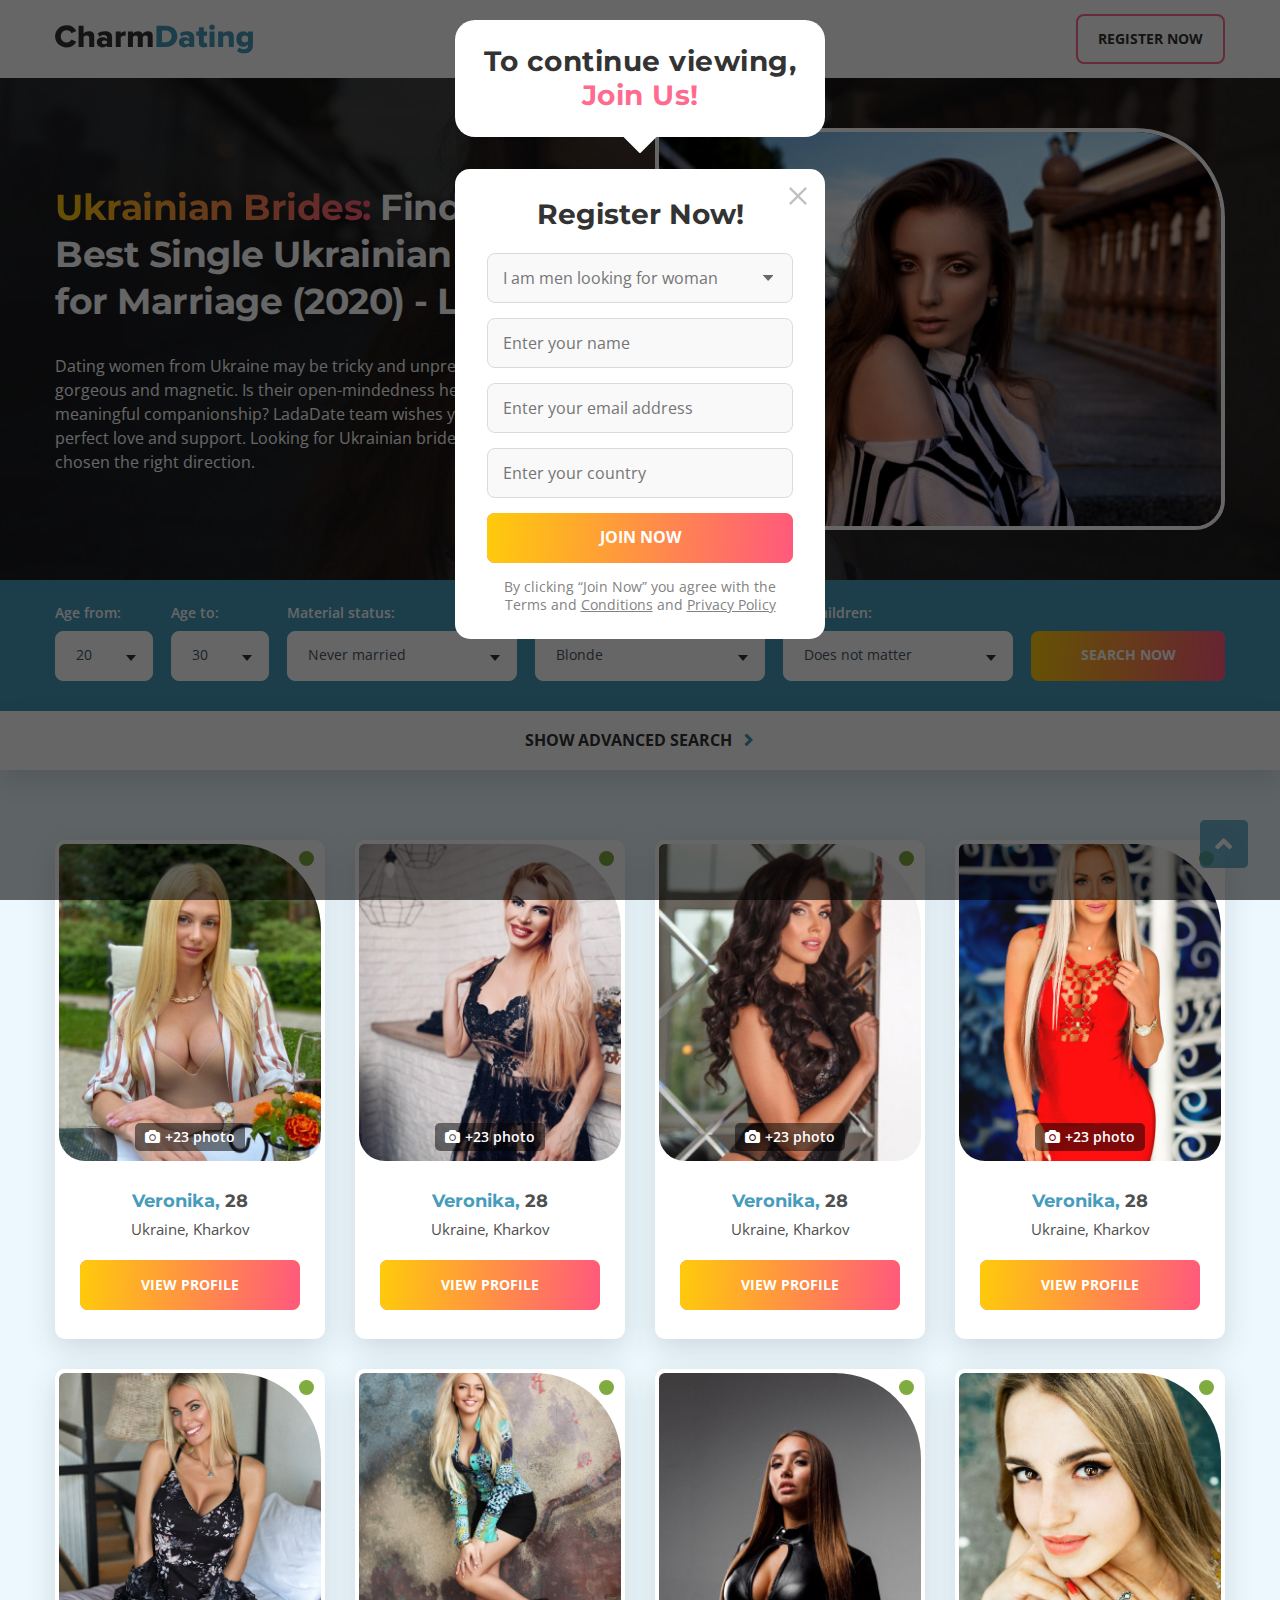
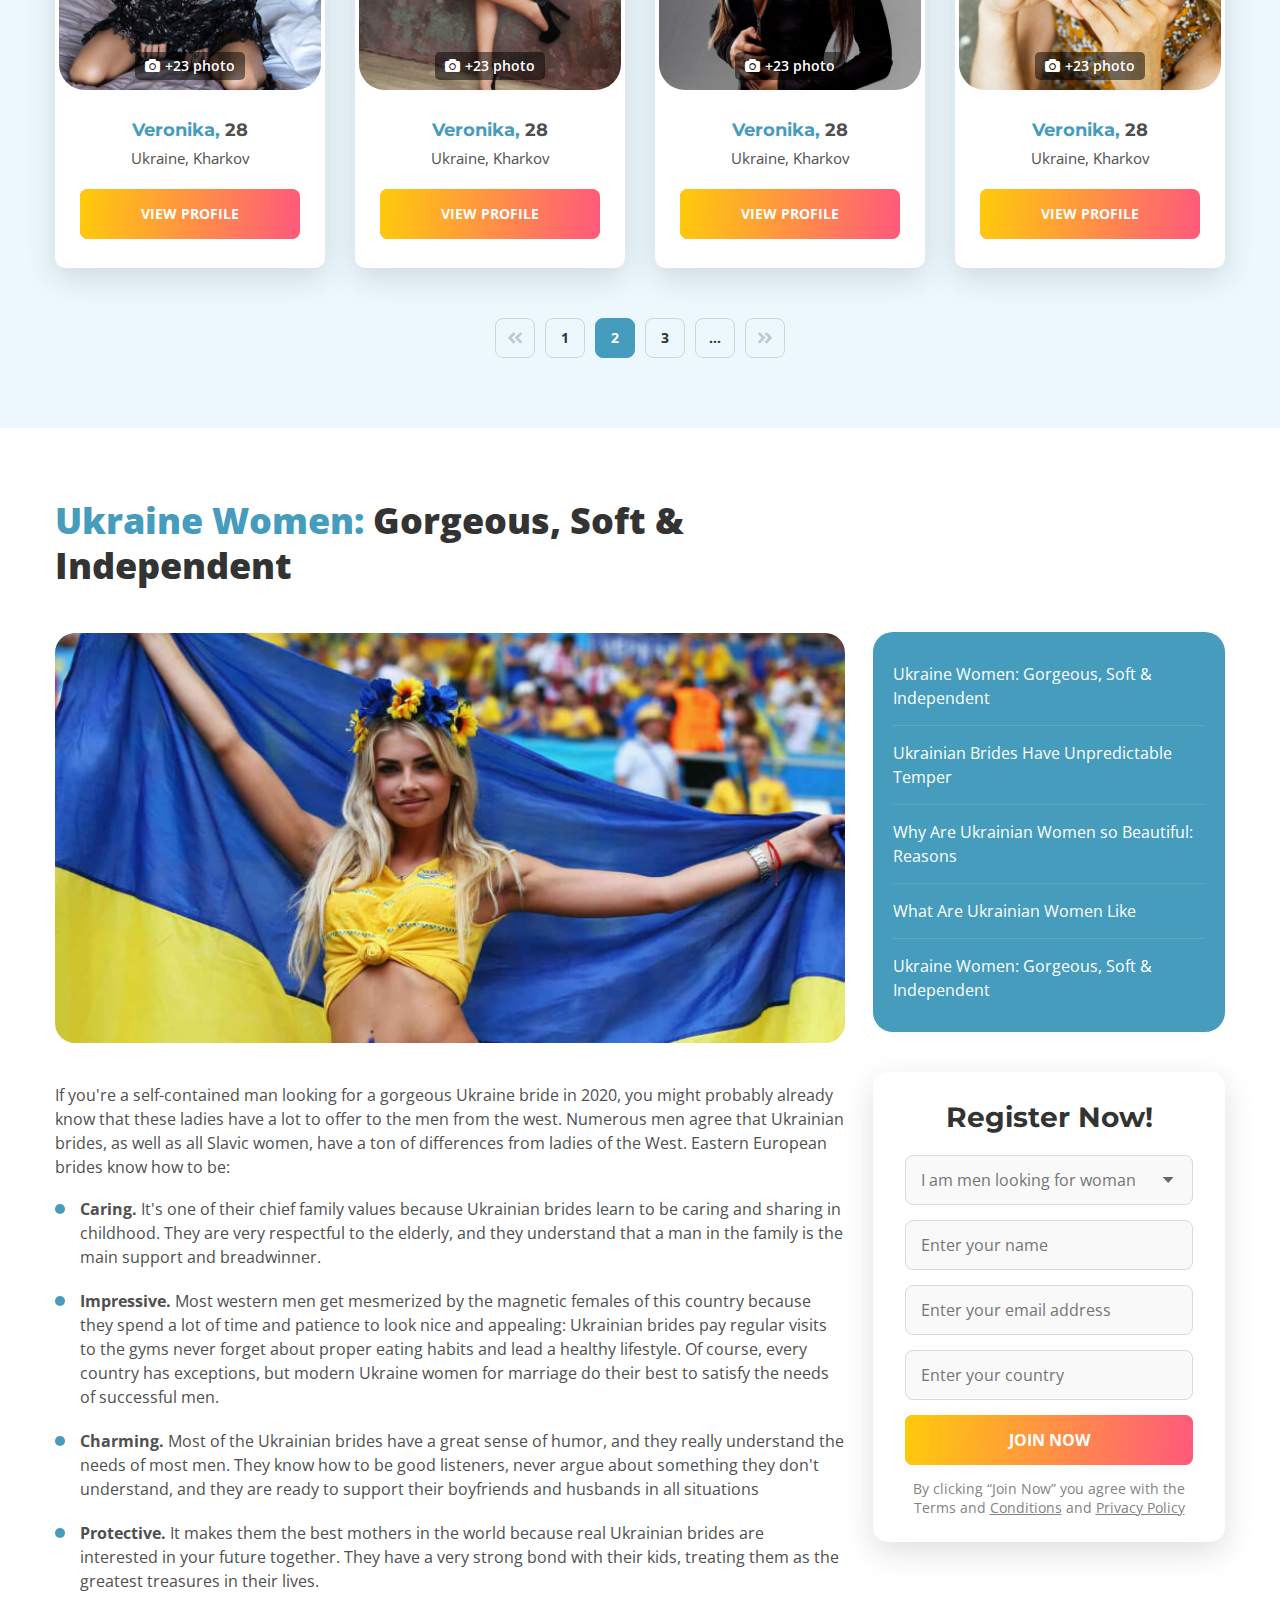
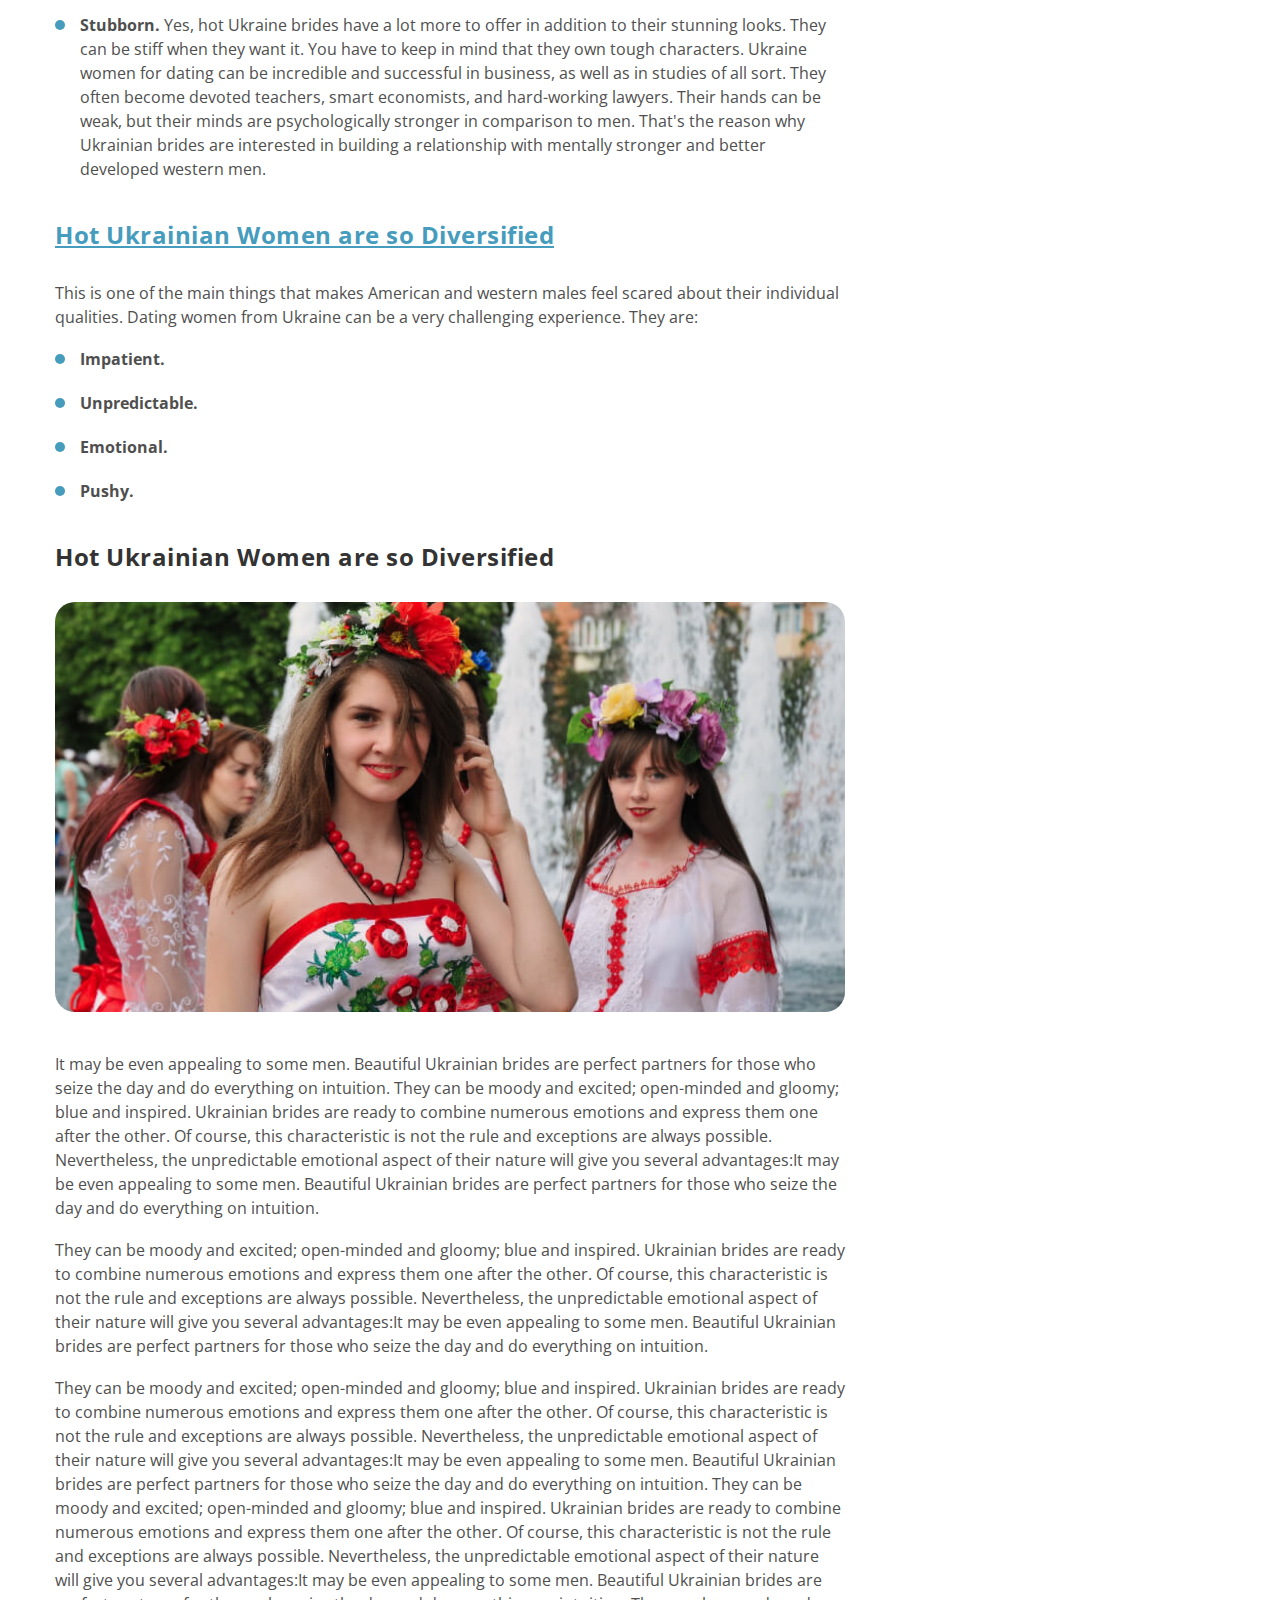
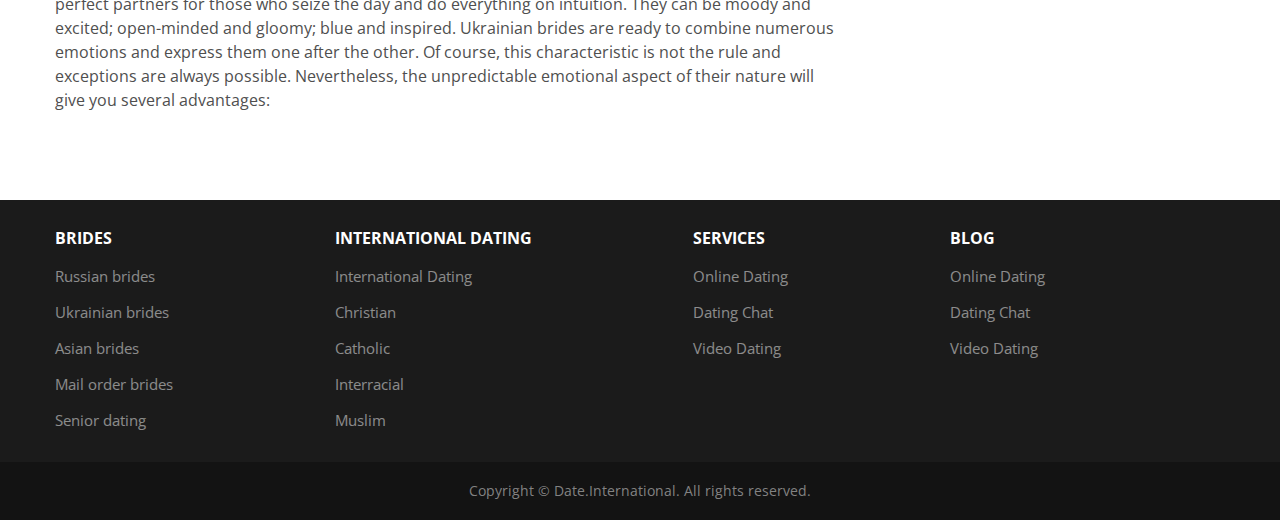
==== content_info-message.html @ e499ac74 "upload" ====
<!DOCTYPE html>
<html>

<head>
	<meta http-equiv="content-type" content="text/html; charset=utf-8">
	<meta name="viewport" content="width=device-width, initial-scale=1.0">
	<title>Home page</title>
	<link href="https://fonts.googleapis.com/css2?family=Montserrat:wght@700&amp;family=Open+Sans:wght@400;600;700;800&amp;display=swap"
		rel="stylesheet">
	<link href="css/jquery-ui.min.css" type="text/css" rel="stylesheet">
	<link href="css/slick.css" type="text/css" rel="stylesheet">
	<link href="css/slick-theme.css" type="text/css" rel="stylesheet">
	<link href="css/jquery.fancybox.min.css" type="text/css" rel="stylesheet">
	<link href="css/style.min.css" type="text/css" rel="stylesheet">
</head>

<body>

	<div id="site" class="content-page">
		<span class="scrollup"></span>


		<header class="header">
			<div class="fixed">
				<div class="top-line">
					<a class="logo" href="./"><img src="images/logo.svg" height="39" width="198" alt="CharmDating" /></a>
					<a class="btn-reg btn-sign js-open-reg"><span>Register Now</span></a>
				</div>
			</div>
		</header>

		<section class="section-about">
			<div class="fixed">
				<div class="about-flex">
					<div class="about-cont">
						<h3><span class="gradient">Ukrainian Brides:</span> Find the Best Single Ukrainian Women for Marriage (2020) - LadaDate</h3>
						<p>Dating women from Ukraine may be tricky and unpredictable. They are gorgeous and magnetic. Is their open-mindedness helpful
							in building a meaningful companionship? LadaDate team wishes you luck in finding your perfect love and support. Looking for
							Ukrainian brides? You've already chosen the right direction.</p>
					</div>
					<div class="about-pic"><img src="images/img/about-pic.jpg" height="400" width="570" alt="" /></div>
				</div>
			</div>
		</section>

		<div class="filter-2">
			<div class="fixed">
				<form class="filter-body">
					<div class="filter-cell filter-age">
						<label class="fc-label">Age from:</label>
						<div class="fc-select">
							<select class="select">
								<option>20</option>
								<option>30</option>
								<option>40</option>
							</select>
						</div>
					</div>
					<div class="filter-cell filter-age">
						<label class="fc-label">Age to:</label>
						<div class="fc-select">
							<select class="select">
								<option>30</option>
								<option>40</option>
								<option>50</option>
							</select>
						</div>
					</div>
					<div class="filter-cell">
						<label class="fc-label">Material status:</label>
						<div class="fc-select">
							<select class="select">
								<option>Never married</option>
								<option>2</option>
								<option>3</option>
							</select>
						</div>
					</div>
					<div class="filter-cell">
						<label class="fc-label">Hair:</label>
						<div class="fc-select">
							<select class="select">
								<option>Blonde</option>
								<option>2</option>
								<option>3</option>
							</select>
						</div>
					</div>
					<div class="filter-cell">
						<label class="fc-label">Her children:</label>
						<div class="fc-select">
							<select class="select">
								<option>Does not matter</option>
								<option>2</option>
								<option>3</option>
							</select>
						</div>
					</div>
					<button class="filter-sub" type="submit"><span>Search now</span></button>
				</form>
			</div>
		</div>
		<div class="filter-btn-block">
			<div class="fixed">
				<div class="filter-advanced-block">
					<a class="filter-advanced" href="/">show advanced search <span class="icon-arrow-right"></span></a>
				</div>
			</div>
		</div>

		<section class="section_2">
			<div class="fixed">
				<!-- profile-list -->
				<ul class="profile-list">
					<li>
						<a href="./profile.html">
							<span class="status-online"></span>
							<div class="pl-pic-block">
								<span class="pl-pic">
									<img src="images/img/photo_1.jpg" height="327" width="270" alt="" />
									<span class="pl-view"><span class="icon-plus"></span></span>
								</span>
								<span class="pl-quantity-photo">+23 photo</span>
							</div>
							<div class="pl-cont">
								<div class="pl-name">Veronika, <span>28</span></div>
								<div class="pl-info">Ukraine, Kharkov</div>
								<button class="btn" type="button"><span>View profile</span></button>
							</div>
						</a>
					</li>
					<li>
						<a href="./profile.html">
							<span class="status-online"></span>
							<div class="pl-pic-block">
								<span class="pl-pic">
									<img src="images/img/photo_2.jpg" height="327" width="270" alt="" />
									<span class="pl-view"><span class="icon-plus"></span></span>
								</span>
								<span class="pl-quantity-photo">+23 photo</span>
							</div>
							<div class="pl-cont">
								<div class="pl-name">Veronika, <span>28</span></div>
								<div class="pl-info">Ukraine, Kharkov</div>
								<button class="btn" type="button"><span>View profile</span></button>
							</div>
						</a>
					</li>
					<li>
						<a href="./profile.html">
							<span class="status-online"></span>
							<div class="pl-pic-block">
								<span class="pl-pic">
									<img src="images/img/photo_3.jpg" height="327" width="270" alt="" />
									<span class="pl-view"><span class="icon-plus"></span></span>
								</span>
								<span class="pl-quantity-photo">+23 photo</span>
							</div>
							<div class="pl-cont">
								<div class="pl-name">Veronika, <span>28</span></div>
								<div class="pl-info">Ukraine, Kharkov</div>
								<button class="btn" type="button"><span>View profile</span></button>
							</div>
						</a>
					</li>
					<li>
						<a href="./profile.html">
							<span class="status-online"></span>
							<div class="pl-pic-block">
								<span class="pl-pic">
									<img src="images/img/photo_4.jpg" height="327" width="270" alt="" />
									<span class="pl-view"><span class="icon-plus"></span></span>
								</span>
								<span class="pl-quantity-photo">+23 photo</span>
							</div>
							<div class="pl-cont">
								<div class="pl-name">Veronika, <span>28</span></div>
								<div class="pl-info">Ukraine, Kharkov</div>
								<button class="btn" type="button"><span>View profile</span></button>
							</div>
						</a>
					</li>
					<li>
						<a href="./profile.html">
							<span class="status-online"></span>
							<div class="pl-pic-block">
								<span class="pl-pic">
									<img src="images/img/photo_5.jpg" height="327" width="270" alt="" />
									<span class="pl-view"><span class="icon-plus"></span></span>
								</span>
								<span class="pl-quantity-photo">+23 photo</span>
							</div>
							<div class="pl-cont">
								<div class="pl-name">Veronika, <span>28</span></div>
								<div class="pl-info">Ukraine, Kharkov</div>
								<button class="btn" type="button"><span>View profile</span></button>
							</div>
						</a>
					</li>
					<li>
						<a href="./profile.html">
							<span class="status-online"></span>
							<div class="pl-pic-block">
								<span class="pl-pic">
									<img src="images/img/photo_6.jpg" height="327" width="270" alt="" />
									<span class="pl-view"><span class="icon-plus"></span></span>
								</span>
								<span class="pl-quantity-photo">+23 photo</span>
							</div>
							<div class="pl-cont">
								<div class="pl-name">Veronika, <span>28</span></div>
								<div class="pl-info">Ukraine, Kharkov</div>
								<button class="btn" type="button"><span>View profile</span></button>
							</div>
						</a>
					</li>
					<li>
						<a href="./profile.html">
							<span class="status-online"></span>
							<div class="pl-pic-block">
								<span class="pl-pic">
									<img src="images/img/photo_7.jpg" height="327" width="270" alt="" />
									<span class="pl-view"><span class="icon-plus"></span></span>
								</span>
								<span class="pl-quantity-photo">+23 photo</span>
							</div>
							<div class="pl-cont">
								<div class="pl-name">Veronika, <span>28</span></div>
								<div class="pl-info">Ukraine, Kharkov</div>
								<button class="btn" type="button"><span>View profile</span></button>
							</div>
						</a>
					</li>
					<li>
						<a href="./profile.html">
							<span class="status-online"></span>
							<div class="pl-pic-block">
								<span class="pl-pic">
									<img src="images/img/photo_8.jpg" height="327" width="270" alt="" />
									<span class="pl-view"><span class="icon-plus"></span></span>
								</span>
								<span class="pl-quantity-photo">+23 photo</span>
							</div>
							<div class="pl-cont">
								<div class="pl-name">Veronika, <span>28</span></div>
								<div class="pl-info">Ukraine, Kharkov</div>
								<button class="btn" type="button"><span>View profile</span></button>
							</div>
						</a>
					</li>
				</ul>
				<!-- / .profile-list -->
				<div class="pagination-links">
					<a class="prev page-numbers" href="/"></a>
					<a class="page-numbers" href="/">1</a>
					<span aria-current="page" class="page-numbers current">2</span>
					<a class="page-numbers" href="/">3</a>
					<span class="page-numbers dots">…</span>
					<a class="next page-numbers" href="/"></a>
				</div>
			</div>
		</section>

		<section class="section-article">
			<div class="fixed">
				<div class="article">
					<div class="article-left">
						<h2 class="title-cont"><span>Ukraine Women:</span> Gorgeous, Soft & Independent</h2>
						<div class="article-pic"><img src="images/img/article-pic_1.jpg" height="400" width="770" alt="" /></div>
						<p>If you're a self-contained man looking for a gorgeous Ukraine bride in 2020, you might probably already know that these
							ladies have a lot to offer to the men from the west. Numerous men agree that Ukrainian brides, as well as all Slavic women,
							have a ton of differences from ladies of the West. Eastern European brides know how to be:</p>
						<ul>
							<li><span>Caring.</span> It's one of their chief family values because Ukrainian brides learn to be caring and sharing in
								childhood. They are very respectful to the elderly, and they understand that a man in the family is the main support and
								breadwinner.</li>
							<li><span>Impressive.</span> Most western men get mesmerized by the magnetic females of this country because they spend a lot
								of time and patience to look nice and appealing: Ukrainian brides pay regular visits to the gyms never forget about proper
								eating habits and lead a healthy lifestyle. Of course, every country has exceptions, but modern Ukraine women for marriage
								do their best to satisfy the needs of successful men.</li>
							<li><span>Charming.</span> Most of the Ukrainian brides have a great sense of humor, and they really understand the needs of
								most men. They know how to be good listeners, never argue about something they don't understand, and they are ready to
								support their boyfriends and husbands in all situations</li>
							<li><span>Protective.</span> It makes them the best mothers in the world because real Ukrainian brides are interested in your
								future together. They have a very strong bond with their kids, treating them as the greatest treasures in their lives.</li>
							<li><span>Stubborn.</span> Yes, hot Ukraine brides have a lot more to offer in addition to their stunning looks. They can be
								stiff when they want it. You have to keep in mind that they own tough characters. Ukraine women for dating can be incredible
								and successful in business, as well as in studies of all sort. They often become devoted teachers, smart economists, and
								hard-working lawyers. Their hands can be weak, but their minds are psychologically stronger in comparison to men. That's the
								reason why Ukrainian brides are interested in building a relationship with mentally stronger and better developed western
								men.</li>
						</ul>

						<h4><span>Hot Ukrainian Women are so Diversified</span></h4>
						<p>This is one of the main things that makes American and western males feel scared about their individual qualities. Dating
							women from Ukraine can be a very challenging experience. They are:</p>
						<ul>
							<li><span>Impatient.</span></li>
							<li><span>Unpredictable.</span></li>
							<li><span>Emotional.</span></li>
							<li><span>Pushy.</span></li>
						</ul>

						<h4>Hot Ukrainian Women are so Diversified</h4>
						<div class="article-pic"><img src="images/img/article-pic_2.jpg" height="400" width="770" alt="" /></div>
						<p>It may be even appealing to some men. Beautiful Ukrainian brides are perfect partners for those who seize the day and do
							everything on intuition. They can be moody and excited; open-minded and gloomy; blue and inspired. Ukrainian brides are ready
							to combine numerous emotions and express them one after the other. Of course, this characteristic is not the rule and
							exceptions are always possible. Nevertheless, the unpredictable emotional aspect of their nature will give you several
							advantages:It may be even appealing to some men. Beautiful Ukrainian brides are perfect partners for those who seize the day
							and do everything on intuition.</p>
						<p>They can be moody and excited; open-minded and gloomy; blue and inspired. Ukrainian brides are ready to combine numerous
							emotions and express them one after the other. Of course, this characteristic is not the rule and exceptions are always
							possible. Nevertheless, the unpredictable emotional aspect of their nature will give you several advantages:It may be even
							appealing to some men. Beautiful Ukrainian brides are perfect partners for those who seize the day and do everything on
							intuition.</p>
						<p>They can be moody and excited; open-minded and gloomy; blue and inspired. Ukrainian brides are ready to combine numerous
							emotions and express them one after the other. Of course, this characteristic is not the rule and exceptions are always
							possible. Nevertheless, the unpredictable emotional aspect of their nature will give you several advantages:It may be even
							appealing to some men. Beautiful Ukrainian brides are perfect partners for those who seize the day and do everything on
							intuition. They can be moody and excited; open-minded and gloomy; blue and inspired. Ukrainian brides are ready to combine
							numerous emotions and express them one after the other. Of course, this characteristic is not the rule and exceptions are
							always possible. Nevertheless, the unpredictable emotional aspect of their nature will give you several advantages:It may be
							even appealing to some men. Beautiful Ukrainian brides are perfect partners for those who seize the day and do everything on
							intuition. They can be moody and excited; open-minded and gloomy; blue and inspired. Ukrainian brides are ready to combine
							numerous emotions and express them one after the other. Of course, this characteristic is not the rule and exceptions are
							always possible. Nevertheless, the unpredictable emotional aspect of their nature will give you several advantages:</p>
					</div>
					<div class="article-right">
						<div class="nav-sidebar">
							<ul class="nav-links">
								<li><a href="/">Ukraine Women: Gorgeous, Soft & Independent</a></li>
								<li><a href="/">Ukrainian Brides Have Unpredictable Temper</a></li>
								<li><a href="/">Why Are Ukrainian Women so Beautiful: Reasons</a></li>
								<li><a href="/">What Are Ukrainian Women Like</a></li>
								<li><a href="/">Ukraine Women: Gorgeous, Soft & Independent</a></li>
							</ul>

							<!-- Registeration -->
							<form class="reg-form">
								<h3 class="rf-title">Register Now!</h3>
								<div class="custom-select select-looking">
									<input type="text" name="looking" class="custom-select__input" placeholder="I am men looking for woman" required readonly>
									<div class="custom-select__options">
										<div class="custom-select__option" data-value="gender-looking">I am men looking for woman</div>
										<div class="custom-select__option" data-value="gender-looking">I am woman looking for men</div>
										<div class="custom-select__option" data-value="gender-looking">I am men looking for men</div>
										<div class="custom-select__option" data-value="gender-looking">I am woman looking for woman</div>
									</div>
								</div>
								<input class="rf-text-field" type="text" name="name" placeholder="Enter your name" autocomplete="off" required>
								<input class="rf-text-field" type="email" name="email" placeholder="Enter your email address" autocomplete="off" required>
								<input class="rf-text-field typeahead" name="country" type="text" placeholder="Enter your country" autocomplete="off"
									required>
								<button class="btn rf-sub" type="submit"><span>Join now</span></button>
								<p class="privacy-policy">By clicking “Join Now” you agree with the Terms and <a href="/">Conditions</a> and <a
										href="/">Privacy
										Policy</a></p>
							</form>
							<!-- / Registeration -->
						</div>
					</div>
				</div>
			</div>
		</section>

		<footer class="footer">
			<div class="footer-body">
				<span class="scrollup"></span>
				<div class="fixed">
					<div class="footer-section-block">
						<div class="footer-section">
							<h3>Brides</h3>
							<ul>
								<li><a href="/">Russian brides</a></li>
								<li><a href="/">Ukrainian brides</a></li>
								<li><a href="/">Asian brides</a></li>
								<li><a href="/">Mail order brides</a></li>
								<li><a href="/">Senior dating</a></li>
							</ul>
						</div>
						<div class="footer-section">
							<h3>international dating</h3>
							<ul>
								<li><a href="/">International Dating</a></li>
								<li><a href="/">Christian</a></li>
								<li><a href="/">Catholic</a></li>
								<li><a href="/">Interracial</a></li>
								<li><a href="/">Muslim</a></li>
							</ul>
						</div>
						<div class="footer-section">
							<h3>services</h3>
							<ul>
								<li><a href="/">Online Dating</a></li>
								<li><a href="/">Dating Chat</a></li>
								<li><a href="/">Video Dating</a></li>
							</ul>
						</div>
						<div class="footer-section">
							<h3>Blog</h3>
							<ul>
								<li><a href="/">Online Dating</a></li>
								<li><a href="/">Dating Chat</a></li>
								<li><a href="/">Video Dating</a></li>
							</ul>
						</div>
					</div>
				</div>
				<div class="bottom-line">
					<div class="fixed">
						<div class="copyright">Copyright © Date.International. All rights reserved.</div>
					</div>
				</div>
			</div>
		</footer>
	</div>

	<!----------- Modal Register Form ------------->
	<div class="modals modals-reg">
		<div class="modals__overlay">
			<div class="modals__content">
				<div class="modals__close"></div>
				<!-- Registeration -->
				<form class="reg-form">
					<h3 class="rf-title">Register Now!</h3>
					<div class="custom-select select-looking">
						<input type="text" name="looking" class="custom-select__input" placeholder="I am men looking for woman" required readonly>
						<div class="custom-select__options">
							<div class="custom-select__option" data-value="gender-looking">I am men looking for woman</div>
							<div class="custom-select__option" data-value="gender-looking">I am woman looking for men</div>
							<div class="custom-select__option" data-value="gender-looking">I am men looking for men</div>
							<div class="custom-select__option" data-value="gender-looking">I am woman looking for woman</div>
						</div>
					</div>
					<input class="rf-text-field" type="text" name="name" placeholder="Enter your name" autocomplete="off" required>
					<input class="rf-text-field" type="email" name="email" placeholder="Enter your email address" autocomplete="off" required>
					<input class="rf-text-field typeahead" name="country" type="text" placeholder="Enter your country" autocomplete="off" required>
					<button class="btn rf-sub" type="submit"><span>Join now</span></button>
					<p class="privacy-policy">By clicking “Join Now” you agree with the Terms and <a href="/">Conditions</a> and <a href="/">Privacy
							Policy</a></p>
				</form>
				<!-- / Registeration -->
			</div>
		</div>
	</div>
	<!----------- Modal Register Form ------------->

	<!----------- Modal Register Form + Info Message ------------->
	<div class="modal-message is-active">
		<div class="modal-message__overlay">
			<div class="modal-message__content">

				<!-- info-message -->
				<div class="info-message">
					<h3 class="info-message__title">To continue viewing, <span>Join Us!</span></h3>
				</div>
				<!-- / .info-message -->

				<!-- Registeration -->
				<form class="reg-form">
					<div class="modals__close modal-message__close"></div>
					<h3 class="rf-title">Register Now!</h3>
					<div class="custom-select select-looking">
						<input type="text" name="looking" class="custom-select__input" placeholder="I am men looking for woman" required readonly>
						<div class="custom-select__options">
							<div class="custom-select__option" data-value="gender-looking">I am men looking for woman</div>
							<div class="custom-select__option" data-value="gender-looking">I am woman looking for men</div>
							<div class="custom-select__option" data-value="gender-looking">I am men looking for men</div>
							<div class="custom-select__option" data-value="gender-looking">I am woman looking for woman</div>
						</div>
					</div>
					<input class="rf-text-field" type="text" name="name" placeholder="Enter your name" autocomplete="off" required>
					<input class="rf-text-field" type="email" name="email" placeholder="Enter your email address" autocomplete="off" required>
					<input class="rf-text-field typeahead" name="country" type="text" placeholder="Enter your country" autocomplete="off" required>
					<button class="btn rf-sub" type="submit"><span>Join now</span></button>
					<p class="privacy-policy">By clicking “Join Now” you agree with the Terms and <a href="/">Conditions</a> and <a href="/">Privacy
							Policy</a></p>
				</form>
				<!-- / Registeration -->

			</div>
		</div>
	</div>
	<!----------- Modal Register Form + Info Message ------------->

	<script defer src="https://ajax.googleapis.com/ajax/libs/jquery/1.12.4/jquery.min.js"></script>
	<script defer src="js/jquery-ui.min.js"></script>
	<script defer src="js/typeahead.bundle.min.js"></script>
	<script defer src="js/slick.min.js"></script>
	<script defer src="js/jquery.fancybox.min.js"></script>
	<script defer src="js/modals.js"></script>
	<script defer src="js/main.js"></script>


	<script>
		/* ------------------- Модалка с уведомлением и формой регистрации -------------------- */
		const modalMessage = document.querySelector('.modal-message');
		const modalMessageClose = document.querySelector('.modal-message__close');
		const modalMessageContent = document.querySelector('.modal-message__content');
		const body = document.querySelector('body');

		// Если модалка открыта, то запрещаем прокрутку body
		if (modalMessage.classList.contains('is-active')) {
			body.style.overflow = 'hidden';
		}

		// Закрытие модалки modal-message
		modalMessageClose.addEventListener('click', () => {
			modalMessage.classList.remove('is-active');
			body.style.overflow = '';
		});

		// Закрытие по .modal-message__content
		modalMessageContent.addEventListener('click', (e) => {
			const isOverlayClick = e.target === modalMessageContent;
			if (isOverlayClick) {
				modalMessage.classList.remove('is-active');
				body.style.overflow = '';
			}
		});
	</script>
</body>

</html>
---- css/style.min.css ----
html,body,div,span,applet,object,iframe,h1,h2,h3,h4,h5,h6,p,blockquote,pre,a,abbr,acronym,address,big,cite,code,del,dfn,em,img,ins,kbd,q,s,samp,small,strike,strong,sub,sup,tt,var,b,u,i,center,dl,dt,dd,ol,ul,li,fieldset,form,label,legend,table,caption,tbody,tfoot,thead,tr,th,td,article,aside,canvas,details,embed,figure,figcaption,footer,header,menu,nav,output,ruby,section,summary,time,mark,audio,video{margin:0;padding:0;border:0;outline:0;font-size:100%;vertical-align:baseline;background:rgba(0,0,0,0);-webkit-box-sizing:border-box;box-sizing:border-box}article,aside,details,figcaption,figure,footer,header,menu,nav,section{display:block}:focus{outline:0}ol,ul{list-style-position:inside}a{text-decoration:underline}a:hover{text-decoration:none}html,body{height:100%}label,button,input[type=submit],input[type=button]{-webkit-touch-callout:none;-webkit-user-select:none;-moz-user-select:none;-ms-user-select:none;user-select:none}body{-webkit-tap-highlight-color:rgba(0,0,0,0)}article,aside,details,figcaption,figure,footer,header,hgroup,menu,nav,section{display:block}img{max-width:100%;height:auto}body{-webkit-tap-highlight-color:rgba(0,0,0,0)}button,input[type=submit]{-webkit-appearance:none;-moz-appearance:none}@font-face{font-family:"icomoon";src:url("../fonts/icomoon.eot?2wkyge");src:url("../fonts/icomoon.eot?2wkyge#iefix") format("embedded-opentype"),url("../fonts/icomoon.ttf?2wkyge") format("truetype"),url("../fonts/icomoon.woff?2wkyge") format("woff"),url("../fonts/icomoon.svg?2wkyge#icomoon") format("svg");font-weight:normal;font-style:normal;font-display:block}[class^=icon-],[class*=" icon-"]{font-family:"icomoon" !important;speak:never;font-style:normal;font-weight:normal;font-variant:normal;text-transform:none;line-height:1;-webkit-font-smoothing:antialiased;-moz-osx-font-smoothing:grayscale}.icon-arrow-top:before{content:""}.icon-google .path1:before{content:"";color:#fbbb00}.icon-google .path2:before{content:"";margin-left:-1em;color:#518ef8}.icon-google .path3:before{content:"";margin-left:-1em;color:#28b446}.icon-google .path4:before{content:"";margin-left:-1em;color:#f14336}.icon-arrow-right:before{content:""}.icon-chat:before{content:""}.icon-email:before{content:""}.icon-gift:before{content:""}.icon-plus:before{content:""}.icon-prof:before{content:""}.icon-star:before{content:""}.icon-zoom:before{content:""}.icon-angle-double-left:before{content:""}.icon-angle-double-right:before{content:""}.icon-apple:before{content:""}.icon-instagram:before{content:""}.icon-twitter:before{content:""}.icon-google-plus:before{content:""}.icon-facebook:before{content:""}.icon-facebook-f:before{content:""}.icon-camera:before{content:""}body{font-family:"Open Sans",sans-serif;font-size:16px;line-height:1.5;color:#333;min-width:320px;position:relative}a,button{cursor:pointer}#site{min-width:320px;overflow:hidden;display:table;table-layout:fixed;width:100%;height:100%;background:#ecf8fd;position:relative}.footer{display:table-row;height:1px}.header{background:#fff;-webkit-box-shadow:0px 10px 30px rgba(34,47,52,.15);box-shadow:0px 10px 30px rgba(34,47,52,.15)}.fixed{max-width:1170px;margin:0 auto}.fixed_2{max-width:970px;margin:0 auto}.top-line{display:-webkit-box;display:-ms-flexbox;display:flex;-webkit-box-pack:justify;-ms-flex-pack:justify;justify-content:space-between;-webkit-box-align:center;-ms-flex-align:center;align-items:center;-ms-flex-wrap:wrap;flex-wrap:wrap;padding:14px 0}.logo img{display:block}.btn-reg{display:-webkit-box;display:-ms-flexbox;display:flex;-webkit-box-pack:center;-ms-flex-pack:center;justify-content:center;-webkit-box-align:center;-ms-flex-align:center;align-items:center;padding:0 20px;height:50px;border-radius:8px;background:rgba(0,0,0,0);border:2px solid #ff6c8d;text-decoration:none;text-align:center;font:bold 14px/130% "Open Sans",sans-serif;color:#333;-webkit-transition:all .3s ease-in-out;-o-transition:all .3s ease-in-out;transition:all .3s ease-in-out;text-transform:uppercase}.btn-reg:hover{background:#ff6c8d;color:#fff}.first-block{min-height:400px;padding:45px 0 90px 0;background:url("../images/first_bg.png") no-repeat center center;background-size:cover}.gen-title{max-width:970px;margin:0 auto 40px auto;text-align:center;font:bold 46px/130% "Montserrat",sans-serif;color:#fff;letter-spacing:-1px}.gradient{background:-o-linear-gradient(354.7deg, #FFC90C 1.53%, #FF0CC9 167.08%);background:linear-gradient(95.3deg, #FFC90C 1.53%, #FF0CC9 167.08%);background-clip:border-box;-webkit-background-clip:text;-webkit-text-fill-color:rgba(0,0,0,0);color:#ffa233}.filter-block{display:-webkit-box;display:-ms-flexbox;display:flex;-webkit-box-pack:justify;-ms-flex-pack:justify;justify-content:space-between;-webkit-box-align:end;-ms-flex-align:end;align-items:flex-end;-ms-flex-wrap:wrap;flex-wrap:wrap}.filter-body{display:-webkit-box;display:-ms-flexbox;display:flex;-webkit-box-pack:justify;-ms-flex-pack:justify;justify-content:space-between;-webkit-box-align:end;-ms-flex-align:end;align-items:flex-end}.filter-cell{width:213px;margin-right:18px}.fc-label{display:block;margin-bottom:7px;font:600 14px/130% "Open Sans",sans-serif;color:#fff}.fc-text-field{border:1px solid #dadada;background:#fff;border-radius:8px;width:100%;height:50px;-webkit-box-sizing:border-box;box-sizing:border-box;margin:0;font:14px/130% "Open Sans",sans-serif;color:#465769;padding:0 20px}.fc-text-field::-webkit-input-placeholder{opacity:1;color:#465769}.fc-text-field::-moz-placeholder{opacity:1;color:#465769}.fc-text-field:-moz-placeholder{opacity:1;color:#465769}.fc-text-field:-ms-input-placeholder{opacity:1;color:#465769}.fc-text-field:focus::-webkit-input-placeholder{opacity:0}.fc-text-field:focus::-moz-placeholder{opacity:0}.fc-text-field:focus:-moz-placeholder{opacity:0}.fc-text-field:focus:-ms-input-placeholder{opacity:0}.fc-select{width:100%}.fc-select .ui-selectmenu-button.ui-button{text-align:left;width:100%;-webkit-box-sizing:border-box;box-sizing:border-box;display:block;position:relative}.fc-select .ui-selectmenu-button{border:1px solid #dadada;background:#fff;border-radius:8px;text-align:left;width:100%;-webkit-box-sizing:border-box;box-sizing:border-box;padding:0;margin:0}.fc-select .ui-selectmenu-button.ui-selectmenu-button-open{border-radius:8px 8px 0 0}.fc-select .ui-selectmenu-button .ui-selectmenu-text{background:none;padding:0 30px 0 20px;width:100%;height:48px;display:-webkit-box;display:-ms-flexbox;display:flex;-webkit-box-pack:start;-ms-flex-pack:start;justify-content:flex-start;-webkit-box-align:center;-ms-flex-align:center;align-items:center;font:14px/130% "Open Sans",sans-serif;color:#465769;position:relative;margin:0;-webkit-box-sizing:border-box;box-sizing:border-box}.fc-select .ui-selectmenu-button .ui-icon-triangle-1-s{position:absolute;right:16px;margin-top:0;top:23px;background:none;z-index:10;text-indent:0;width:0;height:0;border-style:solid;border-width:6px 5.5px 0 5.5px;border-color:#333 rgba(0,0,0,0) rgba(0,0,0,0) rgba(0,0,0,0)}.popup-open .ui-selectmenu-menu{position:fixed}.ui-selectmenu-menu .ui-menu{border-color:#dadada;border-radius:0 0 8px 8px;background:#fff;margin-top:-1px;max-height:200px}.ui-selectmenu-menu .ui-menu li{border:none;border-top:1px solid #dadada;text-align:left;display:block}.ui-selectmenu-menu .ui-menu li:first-child,.ui-menu li:first-child.ui-state-focus{border-top-color:rgba(0,0,0,0)}.ui-menu .ui-menu-item-wrapper{font:14px/130% "Open Sans",sans-serif;color:#333;text-align:left;padding:6px 10px;border:none}.ui-menu .ui-menu-item-wrapper.ui-state-active{background:#333;color:#fff;padding:6px 10px}.filter-sub{-ms-flex-negative:0;flex-shrink:0;-webkit-box-sizing:border-box;box-sizing:border-box;width:194px;height:50px;border-radius:8px;border:none;background:#469cbc;text-align:center;font:bold 14px/130% "Open Sans",sans-serif;color:#fff;text-transform:uppercase;cursor:pointer;-webkit-transition:all 300ms linear;-o-transition:all 300ms linear;transition:all 300ms linear;-webkit-box-shadow:none;box-shadow:none;-webkit-appearance:none;-moz-appearance:none}.filter-sub:hover{background:#5bbbdf}.advanced-search{text-decoration:none;font:600 14px/130% "Open Sans",sans-serif;color:#fff;text-transform:uppercase;-webkit-transition:all 300ms linear;-o-transition:all 300ms linear;transition:all 300ms linear;position:relative;padding-right:16px;margin-right:5px;margin-top:30px}.advanced-search:hover{color:#469cbc}.advanced-search:hover:after{right:-10px}.advanced-search:after{font-family:"icomoon" !important;speak:none;font-style:normal;font-weight:normal;font-variant:normal;text-transform:none;line-height:1;-webkit-font-smoothing:antialiased;-moz-osx-font-smoothing:grayscale;display:inline-block;vertical-align:middle;position:absolute;right:0;top:50%;-webkit-transform:translate(0, -50%);-ms-transform:translate(0, -50%);transform:translate(0, -50%);-webkit-transition:all 300ms linear;-o-transition:all 300ms linear;transition:all 300ms linear;font-size:12px;color:#469cbc;content:""}.section-profile{position:relative;z-index:2;margin-top:-70px;padding-bottom:30px}.profile-list{list-style-position:outside;list-style:none;display:grid;grid-template-columns:repeat(4, 1fr);grid-gap:30px;margin-bottom:50px}.profile-list a{cursor:pointer;display:block;text-decoration:none;color:inherit}.profile-list li{cursor:pointer;background:#fff;-webkit-box-shadow:0px 10px 30px rgba(34,47,52,.15);box-shadow:0px 10px 30px rgba(34,47,52,.15);border-radius:10px;position:relative;padding-bottom:4px}.profile-list li:nth-child(-n+8){display:block}.profile-list li .status-online{position:absolute;top:11px;right:11px;width:15px;height:15px;border-radius:50%;background:#7fab3f}.profile-list li .pl-pic-block{position:relative;display:block;text-decoration:none}.profile-list li .pl-pic-block:hover .pl-pic .pl-view{opacity:1}.profile-list li .pl-pic-block .pl-pic{display:block;border:4px solid #fff;border-radius:10px 90px 30px 30px;overflow:hidden;position:relative}.profile-list li .pl-pic-block .pl-pic img{display:block;width:100%}.profile-list li .pl-pic-block .pl-pic .pl-view{-webkit-transition:all 300ms linear;-o-transition:all 300ms linear;transition:all 300ms linear;opacity:0;position:absolute;left:0;top:0;right:0;bottom:0;background:-webkit-gradient(linear, left bottom, left top, from(rgba(70, 156, 188, 0.8)), to(rgba(70, 156, 188, 0.8)));background:-o-linear-gradient(bottom, rgba(70, 156, 188, 0.8), rgba(70, 156, 188, 0.8));background:linear-gradient(0deg, rgba(70, 156, 188, 0.8), rgba(70, 156, 188, 0.8));display:-webkit-box;display:-ms-flexbox;display:flex;-webkit-box-pack:center;-ms-flex-pack:center;justify-content:center;-webkit-box-align:center;-ms-flex-align:center;align-items:center;font-size:70px;color:#fff}.profile-list li .pl-pic-block .pl-quantity-photo{position:absolute;left:50%;bottom:14px;-webkit-transform:translate(-50%, 0);-ms-transform:translate(-50%, 0);transform:translate(-50%, 0);padding:5px 10px;min-width:100px;background:rgba(0,0,0,.5);border-radius:5px;display:-webkit-box;display:-ms-flexbox;display:flex;-webkit-box-pack:center;-ms-flex-pack:center;justify-content:center;-webkit-box-align:center;-ms-flex-align:center;align-items:center;font:600 14px/130% "Open Sans",sans-serif;color:#fff;z-index:3}.profile-list li .pl-pic-block .pl-quantity-photo:before{font-family:"icomoon" !important;speak:none;font-style:normal;font-weight:normal;font-variant:normal;text-transform:none;line-height:1;-webkit-font-smoothing:antialiased;-moz-osx-font-smoothing:grayscale;display:inline-block;content:"";margin-right:5px}.profile-list li .pl-cont{padding:25px;text-align:center}.profile-list li .pl-cont .pl-name{margin-bottom:7px;font:bold 18px/130% "Montserrat",sans-serif;color:#469cbc}.profile-list li .pl-cont .pl-name span{color:#4f4f4f}.profile-list li .pl-cont .pl-info{margin-bottom:20px;font:15px/130% "Open Sans",sans-serif;color:#4f4f4f}.profile-list li .btn{width:100%}a.btn,span.btn,div.btn{display:-webkit-box;display:-ms-flexbox;display:flex;-webkit-box-pack:center;-ms-flex-pack:center;justify-content:center;-webkit-box-align:center;-ms-flex-align:center;align-items:center}.btn{-webkit-box-sizing:border-box;box-sizing:border-box;width:160px;height:50px;background:-o-linear-gradient(354.47deg, #FF0CC9 -75.22%, #FFC90C 100%);background:linear-gradient(95.53deg, #FF0CC9 -75.22%, #FFC90C 100%);-webkit-box-shadow:0px 4px 4px rgba(0,0,0,.1);box-shadow:0px 4px 4px rgba(0,0,0,.1);border-radius:8px;border:none;text-align:center;font:bold 14px/130% "Open Sans",sans-serif;color:#fff;text-decoration:none;-webkit-transition:all 300ms linear;-o-transition:all 300ms linear;transition:all 300ms linear;-webkit-box-shadow:none;-webkit-appearance:none;-moz-appearance:none;position:relative;overflow:hidden;text-transform:uppercase;cursor:pointer}.btn:before{content:"";position:absolute;left:0;top:0;right:0;bottom:0;-webkit-transition:all 300ms linear;-o-transition:all 300ms linear;transition:all 300ms linear;background:-o-linear-gradient(354.7deg, #FFC90C 1.53%, #FF0CC9 167.08%);background:linear-gradient(95.3deg, #FFC90C 1.53%, #FF0CC9 167.08%)}.btn:hover:before{opacity:0}.btn:hover.btn-blue-transparent{background:#469cbc;color:#fff}.btn span{position:relative;z-index:2}.btn.btn-center{margin:50px auto}.btn.btn-blue-transparent{width:200px;border:1.5px solid #469cbc;color:#4f4f4f;background:rgba(0,0,0,0)}.btn.btn-blue-transparent:before{display:none}.btn.btn-big{width:100%;max-width:224px}.section-reviews{padding:80px 0;background:url("../images/reviews_bg.jpg") no-repeat center bottom;background-size:cover;min-height:544px}.section-reviews .title{text-align:center;color:#fff}.title{margin-bottom:50px;font:800 48px/130% "Open Sans",sans-serif;color:#333}.reviews-slider{margin:0 -15px}.reviews-slider .slick-prev,.reviews-slider .slick-next{width:40px;height:20px;margin-top:-8px}.reviews-slider .slick-prev:before,.reviews-slider .slick-next:before{font-size:40px;line-height:20px}.reviews-slider .slick-prev{left:-57px}.reviews-slider .slick-next{right:-57px}.reviews-slider .slick-dots{bottom:-40px}.reviews-slider .slick-dots li{width:10px;height:10px;margin:0 7.5px;border-radius:50%}.reviews-slider .slick-dots li button{width:10px;height:10px;border-radius:50%;background:#fff;opacity:.15}.reviews-slider .slick-dots li button:before{display:none}.reviews-slider .slick-dots li.slick-active button{opacity:1}.rs-item{margin:0 15px;background:rgba(0,0,0,.08);border-radius:4px;padding:20px;font:15px/148% "Open Sans",sans-serif;color:#fff}.rs-item .rs-text{height:154px;overflow:hidden;margin-bottom:12px}.rs-item .rs-flex{border-top:1px solid rgba(255,255,255,.2);padding-top:15px;display:-webkit-box;display:-ms-flexbox;display:flex;-webkit-box-pack:justify;-ms-flex-pack:justify;justify-content:space-between;-webkit-box-align:center;-ms-flex-align:center;align-items:center}.rs-item .rs-flex .rs-cont{width:100%;font:bold 16px/130% "Open Sans",sans-serif;color:#fff;text-transform:uppercase}.rs-item .rs-flex .rs-cont span{display:block;margin-bottom:5px;font-size:13px;font-weight:normal}.rs-item .rs-flex .rs-pic{-ms-flex-negative:0;flex-shrink:0;margin-left:10px;width:50px;height:50px;border-radius:50%;background:url("../images/rs-ava.png") no-repeat center center;background-size:cover}.rs-item .rs-flex .rs-pic img{display:block;width:100%;height:100%;border-radius:50%}.section-white{background:#fff;padding:80px 0 50px 0}.feature-list{list-style-position:outside;list-style:none;display:-webkit-box;display:-ms-flexbox;display:flex;-webkit-box-pack:justify;-ms-flex-pack:justify;justify-content:space-between;-webkit-box-align:start;-ms-flex-align:start;align-items:flex-start;-ms-flex-wrap:wrap;flex-wrap:wrap;margin:0 -15px}.feature-list li{margin:0 15px 30px 15px;width:calc(25% - 30px);font:15px/150% "Open Sans",sans-serif;color:#333}.feature-list li .fl-pic{margin-bottom:20px}.feature-list li h3{margin-bottom:9px;font:bold 16px/130% "Open Sans",sans-serif;color:#469cbc;text-transform:uppercase}.section-reg{padding:80px 0;background:url("../images/section-reg_bg.jpg") no-repeat center center;background-size:cover}.sr-flex{display:-webkit-box;display:-ms-flexbox;display:flex;-webkit-box-pack:justify;-ms-flex-pack:justify;justify-content:space-between;-webkit-box-align:center;-ms-flex-align:center;align-items:center;max-width:1070px;margin:0 auto}.sr-flex .reg-form{-ms-flex-negative:0;flex-shrink:0;margin-left:30px}.sr-cont{width:100%;min-width:100px;max-width:100%;font:20px/130% "Open Sans",sans-serif;color:#fff}.sr-title{margin-bottom:30px;font:bold 48px/130% "Montserrat",sans-serif;color:#fff}.reg-form{background:#fff;border-radius:15px;padding:27px 32px 25px 32px;width:370px}.reg-form .btn{width:100%}.rf-title{margin-bottom:20px;text-align:center;font:bold 28px/130% "Montserrat",sans-serif;color:#333}.rf-row{margin-bottom:15px}.rf-text-field{display:block;width:100%;-webkit-box-sizing:border-box;box-sizing:border-box;height:50px;padding:0 15px;border-radius:8px;border:1px solid #dadada;background:#f9f9f9;font:16px/130% "Open Sans",sans-serif;color:#333;-webkit-transition:all .2s ease-in-out;-o-transition:all .2s ease-in-out;transition:all .2s ease-in-out;margin-bottom:15px}.rf-text-field:focus{background:#fff;border:1px solid #469cbc}.rf-text-field:focus::-webkit-input-placeholder{opacity:0}.rf-text-field:focus::-moz-placeholder{opacity:0}.rf-text-field:focus:-moz-placeholder{opacity:0}.twitter-typeahead{display:block;width:100%}.tt-menu{width:100%;margin:0px 0 12px;padding:8px 0;background-color:#fff;border:1px solid #ccc;border:1px solid rgba(0,0,0,.2);border-radius:0;-webkit-box-shadow:0 5px 10px rgba(0,0,0,.2);box-shadow:0 5px 10px rgba(0,0,0,.2);color:#262729;text-align:left;cursor:pointer}.tt-suggestion{padding:3px 25px;font-size:14px;line-height:24px}.tt-suggestion:hover{background:#ccc}.rf-row .ui-selectmenu-button.ui-button{text-align:left;width:100%;-webkit-box-sizing:border-box;box-sizing:border-box;display:block;position:relative}.rf-row .ui-selectmenu-button{border:1px solid #dadada;background:#f9f9f9;border-radius:8px;text-align:left;width:100%;-webkit-box-sizing:border-box;box-sizing:border-box;padding:0;margin:0}.rf-row .ui-selectmenu-button.ui-selectmenu-button-open{border-radius:8px 8px 0 0}.rf-row .ui-selectmenu-button .ui-selectmenu-text{background:none;padding:0 30px 0 25px;width:100%;height:48px;display:-webkit-box;display:-ms-flexbox;display:flex;-webkit-box-pack:start;-ms-flex-pack:start;justify-content:flex-start;-webkit-box-align:center;-ms-flex-align:center;align-items:center;font:14px/130% "Open Sans",sans-serif;color:#333;position:relative;margin:0;-webkit-box-sizing:border-box;box-sizing:border-box}.rf-row .ui-selectmenu-button .ui-icon-triangle-1-s{position:absolute;right:16px;margin-top:0;top:23px;background:none;z-index:10;text-indent:0;width:0;height:0;border-style:solid;border-width:6px 5.5px 0 5.5px;border-color:#333 rgba(0,0,0,0) rgba(0,0,0,0) rgba(0,0,0,0)}.rf-sub{font-size:16px}.rf-flex{display:-webkit-box;display:-ms-flexbox;display:flex;-webkit-box-pack:justify;-ms-flex-pack:justify;justify-content:space-between;-webkit-box-align:center;-ms-flex-align:center;align-items:center;-ms-flex-wrap:wrap;flex-wrap:wrap}.rf-flex .rf-cell{width:49%;margin-bottom:15px}a.sign-fb,span.sign-fb{display:-webkit-box;display:-ms-flexbox;display:flex;-webkit-box-pack:center;-ms-flex-pack:center;justify-content:center;-webkit-box-align:center;-ms-flex-align:center;align-items:center}.sign-fb{-webkit-box-sizing:border-box;box-sizing:border-box;width:100%;height:50px;border:1px solid #4267b2;padding:0;margin:0;background:#4267b2;text-align:center;font:bold 14px/130% "Open Sans",sans-serif;color:#fff;text-decoration:none;text-transform:uppercase;border-radius:8px;-webkit-box-shadow:none;box-shadow:none;-webkit-appearance:none;-moz-appearance:none;cursor:pointer}.sign-fb .icon-facebook{font-size:16px;font-weight:normal;margin-right:10px}.sign-google{-webkit-box-sizing:border-box;box-sizing:border-box;width:100%;height:50px;border:1px solid #e3e3e3;padding:0;margin:0;background:#fff;text-align:center;font:bold 14px/130% "Open Sans",sans-serif;color:#333;text-decoration:none;text-transform:uppercase;border-radius:8px;-webkit-box-shadow:none;box-shadow:none;-webkit-appearance:none;-moz-appearance:none;cursor:pointer}.sign-google .icon-google{font-weight:normal;margin-right:10px}.sign-apple{-webkit-box-sizing:border-box;box-sizing:border-box;width:100%;height:50px;border:1px solid #000005;padding:0;margin:0;background:#000005;text-align:center;font:bold 14px/130% "Open Sans",sans-serif;color:#fff;text-decoration:none;text-transform:uppercase;border-radius:8px;-webkit-box-shadow:none;box-shadow:none;-webkit-appearance:none;-moz-appearance:none;cursor:pointer}.sign-apple .icon-apple{font-size:15px;font-weight:normal;margin-right:10px}.privacy-policy{text-align:center;font:14px/130% "Open Sans",sans-serif;color:#828282;margin-top:15px}.privacy-policy a{color:#828282}.footer{background:#222}.footer-block{padding:26px 0;background:#222}.footer-flex{display:-webkit-box;display:-ms-flexbox;display:flex;-webkit-box-pack:justify;-ms-flex-pack:justify;justify-content:space-between;-webkit-box-align:center;-ms-flex-align:center;align-items:center;-ms-flex-wrap:wrap;flex-wrap:wrap}.footer-logo img{display:block}.copyright{text-align:center;font:14px/130% "Open Sans",sans-serif;color:#828282}.social-block{display:-webkit-box;display:-ms-flexbox;display:flex;-webkit-box-pack:start;-ms-flex-pack:start;justify-content:flex-start;-webkit-box-align:center;-ms-flex-align:center;align-items:center;-ms-flex-wrap:wrap;flex-wrap:wrap}.social-block a{display:block;margin-left:10px;font-size:20px;line-height:1;color:#7a7a7a;-webkit-transition:all 300ms linear;-o-transition:all 300ms linear;transition:all 300ms linear;text-decoration:none}.social-block a:hover{color:#fff}.section_1{padding:30px 0 80px 0}.route{margin-bottom:30px;font:14px/130% "Open Sans",sans-serif;color:#4f4f4f}.route a{text-decoration:none;color:#4f4f4f}.profile-block{display:-webkit-box;display:-ms-flexbox;display:flex;-webkit-box-pack:justify;-ms-flex-pack:justify;justify-content:space-between;-webkit-box-align:start;-ms-flex-align:start;align-items:flex-start}.pb-pic-block{-ms-flex-negative:0;flex-shrink:0;width:370px;margin-right:30px;margin-bottom:60px;position:relative;border:5px solid #fff;background:#fff;border-radius:20px}.pb-pic-block .status-online{position:absolute;top:8px;right:7px;width:20px;height:20px;border-radius:50%;background:#7fab3f}.pb-pic-block img{display:block;width:100%;border-radius:20px 100px 20px 20px}.pb-menu{position:absolute;top:100%;-webkit-transform:translate(0, -50%);-ms-transform:translate(0, -50%);transform:translate(0, -50%);left:25px;right:25px;list-style-position:outside;list-style:none;display:-webkit-box;display:-ms-flexbox;display:flex;-webkit-box-pack:justify;-ms-flex-pack:justify;justify-content:space-between;-webkit-box-align:center;-ms-flex-align:center;align-items:center}.pb-menu li .pb-item{display:-webkit-box;display:-ms-flexbox;display:flex;-webkit-box-pack:center;-ms-flex-pack:center;justify-content:center;-webkit-box-align:center;-ms-flex-align:center;align-items:center;background:#fff;width:50px;height:50px;border-radius:50%;line-height:1;text-decoration:none;-webkit-transition:all 300ms linear;-o-transition:all 300ms linear;transition:all 300ms linear;font-size:16px;color:#469cbc}.pb-menu li .pb-item:hover{color:#fff;background:#469cbc}.pb-menu li .pb-item.active{color:#fff;background:#ff6c8d;border:3px solid #fff;-webkit-animation:anim-email 1.5s ease-in-out infinite;animation:anim-email 1.5s ease-in-out infinite}@-webkit-keyframes anim-email{0%{-webkit-transform:scale(1);transform:scale(1);-webkit-box-shadow:0px 4px 16px 2px rgba(255,104,138,0);box-shadow:0px 4px 16px 2px rgba(255,104,138,0)}100%{-webkit-transform:scale(1.1);transform:scale(1.1);-webkit-box-shadow:0px 4px 16px 2px #ff688a;box-shadow:0px 4px 16px 2px #ff688a}}@keyframes anim-email{0%{-webkit-transform:scale(1);transform:scale(1);-webkit-box-shadow:0px 4px 16px 2px rgba(255,104,138,0);box-shadow:0px 4px 16px 2px rgba(255,104,138,0)}100%{-webkit-transform:scale(1.1);transform:scale(1.1);-webkit-box-shadow:0px 4px 16px 2px #ff688a;box-shadow:0px 4px 16px 2px #ff688a}}.profile-cont{width:100%;min-width:100px;max-width:100%;margin-bottom:60px}.pc-info{padding:30px 0 20px 0;margin-bottom:30px;font:18px/130% "Open Sans",sans-serif;color:#4f4f4f;border-bottom:1px solid #e0e0e0}.pc-name{margin-bottom:8px;font:bold 36px/130% "Montserrat",sans-serif;color:#469cbc;letter-spacing:-0.04em}.pc-name span{color:#333}.pc-data-block{display:-webkit-box;display:-ms-flexbox;display:flex;-webkit-box-pack:justify;-ms-flex-pack:justify;justify-content:space-between;-webkit-box-align:start;-ms-flex-align:start;align-items:flex-start;-ms-flex-wrap:wrap;flex-wrap:wrap;margin-bottom:18px}.pc-data{width:50%;padding-right:5px;font:16px/130% "Open Sans",sans-serif;color:#333}.pc-data p{margin-bottom:12px}.pc-data span{font-weight:600}.pc-data-more{display:none;margin-bottom:24px;margin-top:3px;font:14px/130% "Open Sans",sans-serif;color:#469cbc;text-decoration:underline;cursor:pointer}.pc-data-more:hover{text-decoration:none}.title-gallery{margin-bottom:34px;font:bold 36px/130% "Montserrat",sans-serif;color:#333;letter-spacing:-0.03em}.photo-gallery{margin-bottom:42px;display:grid;grid-template-columns:repeat(8, 1fr);grid-gap:15px}.photo-gallery .pg-item{position:relative;display:none;border-radius:5px;overflow:hidden}.photo-gallery .pg-item:nth-child(-n+8){display:block}.photo-gallery .pg-item:nth-child(8) .more-photo{display:block}.photo-gallery .pg-item img{display:block;width:100%}.photo-gallery .pg-item .pg-zoom{position:absolute;left:0;top:0;right:0;bottom:0;display:-webkit-box;display:-ms-flexbox;display:flex;-webkit-box-pack:center;-ms-flex-pack:center;justify-content:center;-webkit-box-align:center;-ms-flex-align:center;align-items:center;opacity:0;-webkit-transition:all 300ms linear;-o-transition:all 300ms linear;transition:all 300ms linear;background:rgba(70,156,188,.8);font-size:30px;color:#fff;text-decoration:none}.photo-gallery .pg-item .pg-zoom:hover{opacity:1}.photo-gallery .pg-item .more-photo{display:none;position:absolute;left:0;top:0;right:0;bottom:0;z-index:3;background:rgba(0,0,0,.38)}.photo-gallery .pg-item .more-photo>span{position:absolute;left:50%;top:50%;-webkit-transform:translate(-50%, -50%);-ms-transform:translate(-50%, -50%);transform:translate(-50%, -50%);background:#fff;display:block;padding:5px 10px;min-width:72px;border-radius:4px;text-align:center;font:600 14px/130% "Open Sans",sans-serif;color:#469cbc;white-space:nowrap}.tabs{font:16px/180% "Open Sans",sans-serif;color:#4f4f4f;position:relative}.tabs .blur-block{width:100%;height:100%;background:rgba(255,255,255,.3);-webkit-backdrop-filter:blur(5px);backdrop-filter:blur(5px);position:absolute;top:0;left:0;right:0;bottom:0;z-index:100}.tabs .blur-block .reg-form{position:absolute;left:50%;top:50%;-webkit-transform:translate(-50%, -50%);-ms-transform:translate(-50%, -50%);transform:translate(-50%, -50%);-webkit-box-shadow:0px 15px 29px 7px rgba(34,60,80,.09);box-shadow:0px 15px 29px 7px rgba(34,60,80,.09)}.tabs .tabs-title{margin:24px 0 8px 0;font:bold 18px/130% "Open Sans",sans-serif;color:#469cbc}.bookmark{list-style-position:outside;list-style:none;display:-webkit-box;display:-ms-flexbox;display:flex;-webkit-box-pack:start;-ms-flex-pack:start;justify-content:flex-start;-webkit-box-align:center;-ms-flex-align:center;align-items:center;-ms-flex-wrap:wrap;flex-wrap:wrap;margin-left:-22px}.bookmark li{margin-left:22px;margin-bottom:8px;padding:8px;position:relative;font:bold 20px/130% "Open Sans",sans-serif;color:#bdbdbd;cursor:pointer;-webkit-transition:all 300ms linear;-o-transition:all 300ms linear;transition:all 300ms linear;-moz-user-select:none;-webkit-user-select:none;-ms-user-select:none;user-select:none}.bookmark li:before{content:"";position:absolute;left:0;bottom:-2px;width:0;height:2px;background:-o-linear-gradient(354.7deg, #FFC90C 1.53%, #FF0CC9 167.08%);background:linear-gradient(95.3deg, #FFC90C 1.53%, #FF0CC9 167.08%);-webkit-transition:all 300ms linear;-o-transition:all 300ms linear;transition:all 300ms linear}.bookmark li:hover{color:#333}.bookmark li.active{cursor:default;color:#333}.bookmark li.active:before{width:100%}.popup-fon{display:none;position:absolute;left:0;top:0;right:0;bottom:0;background:rgba(255,255,255,.1);-moz-backdrop-filter:blur(2px);-webkit-backdrop-filter:blur(2px);backdrop-filter:blur(2px);z-index:99}.popup-reg{display:none;position:fixed;left:50%;top:50%;-webkit-transform:translate(-50%, -50%);-ms-transform:translate(-50%, -50%);transform:translate(-50%, -50%);z-index:100;background:#fff;border-radius:15px;padding:27px 32px 25px 32px;width:370px;-webkit-box-shadow:0px 30px 50px rgba(0,0,0,.25);box-shadow:0px 30px 50px rgba(0,0,0,.25)}.popup-reg .btn{width:100%}.section-about{padding:50px 0;background:url("../images/section-about_bg.jpg") no-repeat center center;background-size:cover}.about-flex{display:-webkit-box;display:-ms-flexbox;display:flex;-webkit-box-pack:justify;-ms-flex-pack:justify;justify-content:space-between;-webkit-box-align:center;-ms-flex-align:center;align-items:center}.about-cont{width:100%;min-width:100px;max-width:100%;font:16px/150% "Open Sans",sans-serif;color:#fff}.about-cont h3{font:bold 36px/130% "Montserrat",sans-serif;color:#fff;margin-bottom:30px;letter-spacing:-0.5px}.about-pic{-ms-flex-negative:0;flex-shrink:0;border:4px solid #fff;border-radius:10px 90px 30px 30px;overflow:hidden;width:570px;margin-left:30px}.about-pic img{display:block;width:100%}.filter-2{background:#469cbc;padding:24px 0 30px 0}.filter-2 .filter-cell{width:235px}.filter-2 .filter-cell.filter-age{width:100px}.filter-2 .fc-label{margin-bottom:8px}.filter-2 .fc-select .ui-selectmenu-button{border-color:#fff}.filter-2 .filter-sub{background:-o-linear-gradient(354.47deg, #FF0CC9 -75.22%, #FFC90C 100%);background:linear-gradient(95.53deg, #FF0CC9 -75.22%, #FFC90C 100%);position:relative;overflow:hidden}.filter-2 .filter-sub:hover:before{opacity:0}.filter-2 .filter-sub:before{content:"";position:absolute;left:0;top:0;right:0;bottom:0;background:-o-linear-gradient(354.7deg, #FFC90C 1.53%, #FF0CC9 167.08%);background:linear-gradient(95.3deg, #FFC90C 1.53%, #FF0CC9 167.08%);-webkit-transition:all 300ms linear;-o-transition:all 300ms linear;transition:all 300ms linear}.filter-2 .filter-sub span{position:relative;z-index:2}.filter-btn-block{background:#fff;-webkit-box-shadow:0px 10px 30px rgba(34,47,52,.15);box-shadow:0px 10px 30px rgba(34,47,52,.15)}.filter-advanced-block{display:-webkit-box;display:-ms-flexbox;display:flex;-webkit-box-pack:center;-ms-flex-pack:center;justify-content:center;-webkit-box-align:center;-ms-flex-align:center;align-items:center}.filter-advanced{height:59px;display:-webkit-box;display:-ms-flexbox;display:flex;-webkit-box-pack:center;-ms-flex-pack:center;justify-content:center;-webkit-box-align:center;-ms-flex-align:center;align-items:center;text-decoration:none;font:bold 16px/130% "Open Sans",sans-serif;color:#333;text-transform:uppercase}.filter-advanced:hover span{-webkit-transform:translate3d(10px, 0px, 0px);transform:translate3d(10px, 0px, 0px)}.filter-advanced span{margin-left:10px;color:#469cbc;font-size:14px;line-height:1;-webkit-transition:all 300ms linear;-o-transition:all 300ms linear;transition:all 300ms linear}.section_2{padding:70px 0 20px 0}.pagination-links{margin:50px 0;display:-webkit-box;display:-ms-flexbox;display:flex;-ms-justify-content:center;-webkit-box-pack:center;-ms-flex-pack:center;justify-content:center;-ms-align-items:center;-webkit-box-align:center;-ms-flex-align:center;align-items:center}.pagination-links:before{content:"";display:block;width:100%;height:1px;background:rgba(255,255,255,.12);margin-left:20px}.pagination-links:after{content:"";display:block;width:100%;height:1px;background:rgba(255,255,255,.12);margin-right:20px}.pagination-links .page-numbers,.pagination-links .current,.pagination-links .dots{display:-webkit-box;display:-ms-flexbox;display:flex;-webkit-box-pack:center;-ms-flex-pack:center;justify-content:center;-webkit-box-align:center;-ms-flex-align:center;align-items:center;-webkit-box-sizing:border-box;box-sizing:border-box;min-width:40px;height:40px;margin:0 5px;padding:0 2px;border:1px solid rgba(174,177,189,.5);border-radius:8px;text-align:center;font:bold 14px/130% "Open Sans",sans-serif;color:#333;text-decoration:none;-webkit-transition:all 300ms linear;-o-transition:all 300ms linear;transition:all 300ms linear;background:none}.pagination-links .current,.pagination-links .page-numbers:hover{color:#fff;border-color:#469cbc;background:#469cbc}.pagination-links .dots:hover{border-color:rgba(255,255,255,.15);color:rgba(255,255,255,.5)}.pagination-links .prev.page-numbers,.pagination-links .next.page-numbers{color:rgba(0,0,0,.2)}.pagination-links .prev.page-numbers:hover,.pagination-links .next.page-numbers:hover{color:#fff}.pagination-links .prev.page-numbers:before,.pagination-links .next.page-numbers:before{display:block;font-family:"icomoon" !important;speak:none;font-style:normal;font-weight:normal;font-variant:normal;text-transform:none;line-height:1;-webkit-font-smoothing:antialiased;-moz-osx-font-smoothing:grayscale}.pagination-links .prev.page-numbers:before{content:""}.pagination-links .next.page-numbers:before{content:""}.section-article{background:#fff;padding:70px 0}.title-cont{margin-bottom:45px;font:800 36px/125% "Open Sans",sans-serif;color:#333}.title-cont span{color:#469cbc}.article{display:-webkit-box;display:-ms-flexbox;display:flex;-webkit-box-pack:justify;-ms-flex-pack:justify;justify-content:space-between;-webkit-box-align:stretch;-ms-flex-align:stretch;align-items:stretch;font:16px/150% "Open Sans",sans-serif;color:#4f4f4f}.article .article-left{width:100%;max-width:790px}.article .article-left p{margin-bottom:18px}.article .article-left ul{list-style-position:outside;list-style:none}.article .article-left ul li{margin-bottom:20px;position:relative;padding-left:25px}.article .article-left ul li:before{content:"";position:absolute;left:0;top:7px;width:10px;height:10px;background:#469cbc;border-radius:50%}.article .article-left ul li span{font-weight:bold}.article .article-left h4{margin-top:38px;margin-bottom:30px;font:bold 24px/130% "Open Sans",sans-serif;color:#333;letter-spacing:.5px}.article .article-left h4 span,.article .article-left h4 a{text-decoration:underline;color:#469cbc}.article .article-left a{color:#469cbc}.article .article-right{width:352px;padding-top:134px;position:relative}.article-pic{margin-bottom:40px}.article-pic img{display:block;width:100%;border-radius:20px}.nav-sidebar{position:-moz-sticky;position:-ms-sticky;position:-o-sticky;position:sticky;top:90px;width:100%}.nav-sidebar .reg-form{width:100%;-webkit-box-shadow:0px 10px 30px rgba(34,47,52,.15);box-shadow:0px 10px 30px rgba(34,47,52,.15)}.nav-links{list-style-position:outside;list-style:none;margin-bottom:40px;padding:15px 20px;background:#469cbc;border-radius:20px}.nav-links li{border-top:1px solid rgba(255,255,255,.12)}.nav-links li:first-child{border-top:none}.nav-links li a{display:block;padding:15px 0;text-decoration:none;font:16px/150% "Open Sans",sans-serif;color:#fff;-webkit-transition:all 300ms linear;-o-transition:all 300ms linear;transition:all 300ms linear}.nav-links li a:hover{text-decoration:underline}.content-page .footer{background:#1b1b1b}.footer-section-block{display:-webkit-box;display:-ms-flexbox;display:flex;-webkit-box-pack:justify;-ms-flex-pack:justify;justify-content:space-between;-webkit-box-align:start;-ms-flex-align:start;align-items:flex-start;-ms-flex-wrap:wrap;flex-wrap:wrap;padding:28px 0 18px 0;max-width:990px}.footer-section h3{margin-bottom:15px;font:bold 16px/130% "Open Sans",sans-serif;color:#fff;text-transform:uppercase}.footer-section ul{list-style-position:outside;list-style:none}.footer-section ul li{margin-bottom:12px}.footer-section ul li a{font:15px/130% "Open Sans",sans-serif;color:rgba(255,255,255,.5);text-decoration:none;-webkit-transition:all 300ms linear;-o-transition:all 300ms linear;transition:all 300ms linear}.footer-section ul li a:hover{color:#469cbc;text-decoration:underline}.bottom-line{background:#131313;padding:20px 0;text-align:center}.ui-front{z-index:10000}.scrollup{background:#469cbc;height:48px;width:48px;opacity:.5;border-radius:5px;position:fixed;bottom:32px;right:32px;z-index:90;cursor:pointer;font-size:12px;-webkit-transition:all 300ms linear;-o-transition:all 300ms linear;transition:all 300ms linear;color:#fff}.scrollup:before{font-family:"icomoon" !important;speak:none;font-style:normal;font-weight:normal;font-variant:normal;text-transform:none;line-height:1;-webkit-font-smoothing:antialiased;-moz-osx-font-smoothing:grayscale;position:absolute;left:50%;top:50%;-webkit-transform:translate(-50%, -50%);-ms-transform:translate(-50%, -50%);transform:translate(-50%, -50%);content:""}.scrollup:hover{opacity:1}.custom-select{width:100%;position:relative;font-size:16px;font-weight:400;margin-bottom:15px}.custom-select::after{display:inline-block;content:"";width:10px;height:6px;background:url("[data-uri]") no-repeat center;position:absolute;right:20px;top:50%;-webkit-transform:translateY(-50%);-ms-transform:translateY(-50%);transform:translateY(-50%);-webkit-transition:all .3s ease-in-out;-o-transition:all .3s ease-in-out;transition:all .3s ease-in-out}.custom-select__input{cursor:pointer;display:block;width:100%;-webkit-box-sizing:border-box;box-sizing:border-box;height:50px;padding:0 15px;color:#333;border-radius:8px;border:1px solid #dadada;background:#f9f9f9;font:16px/130% "Open Sans",sans-serif;-webkit-transition:all .2s ease-in-out;-o-transition:all .2s ease-in-out;transition:all .2s ease-in-out}.custom-select__options{border-radius:10px;background:#fff;-webkit-box-shadow:0px 8px 40px 0px rgba(0,0,0,.2);box-shadow:0px 8px 40px 0px rgba(0,0,0,.2);overflow:hidden;position:absolute;top:100%;left:0;right:0;z-index:100;opacity:0;visibility:hidden;pointer-events:none;-webkit-transition:all .3s ease-in-out;-o-transition:all .3s ease-in-out;transition:all .3s ease-in-out}.custom-select__option{color:#333;padding:10px 15px;cursor:pointer;-webkit-transition:all .3s ease-in-out;-o-transition:all .3s ease-in-out;transition:all .3s ease-in-out;position:relative}.custom-select__option:not(:last-child){border-bottom:1px solid rgba(0,0,0,.04)}.custom-select__option:hover{color:#fff;background:#469cbc}.custom-select__option:hover:not(:last-child){border-bottom:1px solid rgba(0,0,0,0)}.custom-select__option:hover::after{opacity:1}.custom-select.active .custom-select__input{background:#fff;border:1px solid #469cbc}.custom-select.active .custom-select__options{opacity:1;visibility:visible;pointer-events:all;-webkit-animation:animOptions .3s ease 0s 1 normal forwards;animation:animOptions .3s ease 0s 1 normal forwards}.custom-select.active::after{-webkit-transform:rotateX(180deg) translateY(50%);transform:rotateX(180deg) translateY(50%)}@-webkit-keyframes animOptions{0%{-webkit-transform:rotateX(70deg);transform:rotateX(70deg);-webkit-transform-origin:top;transform-origin:top}100%{-webkit-transform:rotateX(0deg);transform:rotateX(0deg);-webkit-transform-origin:top;transform-origin:top}}@keyframes animOptions{0%{-webkit-transform:rotateX(70deg);transform:rotateX(70deg);-webkit-transform-origin:top;transform-origin:top}100%{-webkit-transform:rotateX(0deg);transform:rotateX(0deg);-webkit-transform-origin:top;transform-origin:top}}.select-gender{z-index:200}.modals{width:100%;height:100vh;position:fixed;top:0;left:0;z-index:9999;visibility:hidden;opacity:0;-webkit-transition:all .2s;-o-transition:all .2s;transition:all .2s;pointer-events:none}.modals__overlay{width:100%;height:100%;background-color:rgba(0,0,0,.6);display:-webkit-box;display:-ms-flexbox;display:flex;-webkit-box-pack:center;-ms-flex-pack:center;justify-content:center;-webkit-box-align:center;-ms-flex-align:center;align-items:center;padding:20px;-webkit-transition:all .3s ease-in-out;-o-transition:all .3s ease-in-out;transition:all .3s ease-in-out}.modals__content{width:100%;max-width:390px;max-height:90%;margin:auto;overflow:auto;background:#fff;border-radius:15px;padding:30px 40px;-webkit-transition:all .3s ease-in-out;-o-transition:all .3s ease-in-out;transition:all .3s ease-in-out;position:relative;-webkit-box-shadow:0px 30px 50px rgba(0,0,0,.25);box-shadow:0px 30px 50px rgba(0,0,0,.25);-webkit-transform:translateY(-50px);-ms-transform:translateY(-50px);transform:translateY(-50px)}.modals__close{cursor:pointer;display:inline-block;width:18px;height:18px;background:url("[data-uri]");background-size:cover;position:absolute;top:18px;right:18px;opacity:.8;-webkit-transition:all .3s ease-in-out;-o-transition:all .3s ease-in-out;transition:all .3s ease-in-out;z-index:20}.modals__close:hover{opacity:1}.modals__header{margin-bottom:30px;text-align:center;color:#fff}.modals__header-title{text-align:center;font-family:"Montserrat",sans-serif;font-size:28px;line-height:120%;color:#333}.modals__header-descr{font-family:"Open Sans",sans-serif;font-weight:400;font-size:16px;line-height:1.4;margin-top:clamp(0rem,-1rem + 5vw,.7rem);color:rgba(0,0,0,.6)}.modals__footer{margin-top:20px}.modals .btn{width:100%;margin:0}.modals .privacy-policy{margin-top:20px}.modals.is-active{opacity:1;visibility:visible;pointer-events:all}.modals.is-active .modals__content{-webkit-transform:none;-ms-transform:none;transform:none}@media(max-width: 480px){.modals__close{width:16px;height:16px;top:15px;right:15px}.modals__content{padding:25px}}@media(max-width: 375px){.modals__header{margin-bottom:20px}.modals__header-title{font-size:28px !important}.modals__header-descr{font-size:16px;margin-top:10px}.modals input{height:45px !important}}.modals-success .modals__content{padding:30px}.modals-reg .modals__content{background:none;max-width:370px;padding:0}.modals-reg .reg-form{width:100%}.modals-letter .modals__content{max-width:480px;background:#fff;border-radius:15px}.modals-letter .letter-message{width:100% !important;height:120px;-webkit-box-sizing:border-box;box-sizing:border-box;padding:0 15px;padding-top:15px;resize:none;margin-right:0}.modals-letter .btn{width:100%}@media(max-width: 600px){.modals-letter__body{gap:15px}}@media(max-width: 480px){.modals-letter .modals__header{margin-top:10px}}.modals-emailinfo{text-align:center}.modals-emailinfo .modals__content{padding:30px}.modals-emailinfo__text{color:rgba(0,0,0,.6);text-align:center;font-size:14px;font-family:"Open Sans",sans-serif}.modals-emailinfo__text h4{margin-bottom:10px;font-size:16px;font-weight:600;color:#469cbc}.modal-message{width:100%;height:100vh;position:fixed;top:0;left:0;right:0;bottom:0;z-index:10000;visibility:hidden;opacity:0;-webkit-transition:all .3s ease-in-out;-o-transition:all .3s ease-in-out;transition:all .3s ease-in-out;pointer-events:none}.modal-message.is-active{opacity:1;visibility:visible;pointer-events:all}.modal-message.is-active .info-message{-webkit-transform:translateY(0);-ms-transform:translateY(0);transform:translateY(0)}.modal-message__overlay{width:100%;height:100%;background-color:rgba(0,0,0,.6);-webkit-transition:all .3s ease-in-out;-o-transition:all .3s ease-in-out;transition:all .3s ease-in-out;padding:20px}.modal-message__content{width:100%;max-height:95%;overflow:auto;display:-webkit-box;display:-ms-flexbox;display:flex;-webkit-box-orient:vertical;-webkit-box-direction:normal;-ms-flex-direction:column;flex-direction:column;-webkit-box-align:center;-ms-flex-align:center;align-items:center}.modal-message .reg-form{position:relative}.info-message{display:-webkit-box;display:-ms-flexbox;display:flex;-webkit-box-align:center;-ms-flex-align:center;align-items:center;-webkit-box-pack:center;-ms-flex-pack:center;justify-content:center;width:100%;max-width:370px;padding:25px;text-align:center;background-color:#fff;border-radius:20px;-webkit-transition:all .2s ease-in-out;-o-transition:all .2s ease-in-out;transition:all .2s ease-in-out;-webkit-transition-duration:.5s;-o-transition-duration:.5s;transition-duration:.5s;z-index:10;margin-bottom:32px;-webkit-transform:translateY(50px);-ms-transform:translateY(50px);transform:translateY(50px);position:relative}.info-message::after{display:inline-block;content:"";width:34px;height:17px;background:url("[data-uri]") no-repeat center;background-size:cover;position:absolute;bottom:-16px;left:50%;-webkit-transform:translateX(-50%);-ms-transform:translateX(-50%);transform:translateX(-50%)}.info-message.is-hide{top:-100%;visibility:hidden;pointer-events:none}.info-message__title{color:#333;font-family:"Montserrat",sans-serif;font-size:28px;line-height:120%;letter-spacing:.5px}.info-message__title span{color:#ff6b8e}@media(max-width: 480px){.info-message{padding:20px 15px;margin-bottom:32px;border-radius:10px}.info-message__title{font-size:24px}}@media(max-width: 375px){.info-message__title{font-size:20px}}@media only screen and (max-width: 1320px){.reviews-slider .slick-prev{left:-30px}.reviews-slider .slick-next{right:-30px}}@media only screen and (max-width: 1260px){.fixed{max-width:980px}.filter-block{-webkit-box-pack:center;-ms-flex-pack:center;justify-content:center;-webkit-box-align:center;-ms-flex-align:center;align-items:center;-webkit-box-orient:vertical;-webkit-box-direction:normal;-ms-flex-direction:column;flex-direction:column;margin-bottom:10px}.profile-list{grid-gap:15px}.about-pic{width:420px}.filter-2 .filter-sub{width:150px}.article .article-left{width:680px}.article .article-right{width:280px}.nav-sidebar .reg-form{padding:27px 15px 25px 15px}.nav-sidebar .privacy-policy{font-size:13px}.scrollup{margin-left:0;left:auto;right:15px}}@media only screen and (max-width: 1020px){.fixed{max-width:740px}.gen-title{font-size:30px;max-width:620px;margin-bottom:28px}.filter-body{-webkit-box-pack:justify;-ms-flex-pack:justify;justify-content:space-between}.filter-cell{width:150px}.section-profile{margin-top:-90px}.profile-list{grid-template-columns:repeat(3, 1fr);margin-bottom:50px}.profile-list li:nth-child(-n+8){display:none}.profile-list li:nth-child(-n+6){display:block}.title{margin-bottom:40px;font-size:36px;text-align:center}.section-reviews .title{margin-bottom:26px}.reviews-slider{margin:0 -10px 30px -10px}.rs-item{margin:0 10px}.section-reviews{padding:70px 0;min-height:525px}.section-white{padding:70px 0 40px 0}.feature-list{margin:0}.feature-list li{margin:0 0 30px 0;width:calc(50% - 10px)}.feature-list li .fl-pic{margin-bottom:15px}.sr-flex{max-width:650px;-webkit-box-orient:vertical;-webkit-box-direction:normal;-ms-flex-direction:column;flex-direction:column}.sr-flex .reg-form{margin-left:0}.sr-cont{margin-bottom:50px;text-align:center}.sr-title{margin-bottom:20px;font-size:36px}.section-reg{padding:70px 0}.route{margin-bottom:20px}.pb-pic-block{width:358px;margin-right:22px}.pc-info{padding-top:0}.pc-data{width:100%;padding-right:0}.pc-data-hidden{display:none}.pc-data-more{display:inline-block}.photo-gallery{grid-template-columns:repeat(6, 1fr)}.photo-gallery .pg-item:nth-child(-n+8){display:none}.photo-gallery .pg-item:nth-child(-n+6){display:block}.photo-gallery .pg-item:nth-child(6) .more-photo{display:block}.about-pic{display:none}.filter-2 .filter-body{-ms-flex-wrap:wrap;flex-wrap:wrap}.filter-2 .filter-cell{width:calc(50% - 7px);margin:0 0 15px 0}.filter-2 .filter-cell.filter-age{width:calc(25% - 10px)}.filter-2 .filter-sub{width:100%;margin-top:5px}.article{-webkit-box-orient:vertical;-webkit-box-direction:normal;-ms-flex-direction:column;flex-direction:column}.article .article-left{width:100%;-webkit-box-ordinal-group:3;-ms-flex-order:2;order:2}.article .article-right{width:100%;-webkit-box-ordinal-group:2;-ms-flex-order:1;order:1;margin-bottom:40px;padding-top:0}.nav-sidebar .reg-form{display:none}.footer-section-block{padding-top:0}.footer-section-block .footer-section{margin-top:30px;width:50%}}@media only screen and (max-width: 766px){.fixed{max-width:100%;padding:0 15px}.logo{display:block;max-width:150px}.btn-reg{height:45px}.gen-title{font-size:24px;max-width:620px;margin-bottom:24px}.gen-title span{display:block}.cell-country{display:none}.cell-age{width:91px}.filter-sub{width:140px}.profile-list{grid-template-columns:repeat(2, 1fr);margin-bottom:15px}.profile-list li .status-online{top:9px;right:9px;width:10px;height:10px}.profile-list li .pl-pic-block .pl-quantity-photo{font-size:13px;min-width:110px}.profile-list li .pl-pic-block .pl-pic{border-radius:10px 60px 15px 15px}.profile-list li .pl-pic-block .pl-pic .pl-view{font-size:30px}.profile-list li .pl-cont .pl-name{margin-bottom:4px;font-size:18px}.profile-list li .pl-cont .pl-info{margin-bottom:15px;font-size:13px}.profile-list li .btn{height:45px}.btn.btn-blue-transparent{width:100%;margin:15px 0 15px 0}.section-reviews{padding:50px 0;min-height:10px}.title{font-size:28px;margin-bottom:30px}.feature-list{max-width:335px;margin:0 auto}.feature-list li{width:100%;text-align:center}.section-reg{padding:50px 0}.sr-title{margin-bottom:0;font-size:28px}.sr-text{display:none}.sr-cont{margin-bottom:40px}.reg-form{border-radius:10px;padding:30px 32px;max-width:370px;width:100%}.rf-title{font-size:24px}.footer-flex{-webkit-box-orient:vertical;-webkit-box-direction:normal;-ms-flex-direction:column;flex-direction:column}.social-block{display:none}.copyright{margin-top:5px}.footer-block{padding:15px 0}.profile-block{display:block}.pb-pic-block{max-width:370px;width:100%;margin-right:0;margin-bottom:50px}.photo-gallery{grid-template-columns:repeat(3, 1fr)}.popup-reg{border-radius:10px;padding:20px 20px;width:370px}.about-cont h3{font-size:28px;margin-bottom:20px}.filter-2 .filter-cell{width:100%}.filter-2 .filter-cell.filter-age{width:calc(50% - 7px)}.title-cont{margin-bottom:20px;font-size:28px}.footer-section-block .footer-section{width:100%}}@media only screen and (max-width: 600px){.filter-body{width:100%}.cell-age{width:100%}}@media only screen and (max-width: 480px){.logo{max-width:130px}.btn-reg{height:40px}.cell-age{width:100%;margin-right:8px}.filter-sub{width:120px;font-size:12px}.fc-label{margin-bottom:4px;font-size:12px}.section-profile{margin-top:-70px}.profile-list{grid-gap:7px}.profile-list li .btn{width:140px;height:40px;font-size:12px}.reg-form{padding:15px}.pb-menu{left:0px;right:0px}.photo-gallery{grid-template-columns:repeat(2, 1fr)}.pb-pic-block .status-online{top:8px;right:7px;width:14px;height:14px}.pc-info{padding-bottom:15px;margin-bottom:15px;font-size:16px}.pc-name{font-size:24px}.pc-data{font-size:14px}.btn.btn-big{max-width:100%}.title-gallery{font-size:24px}.popup-reg{border-radius:8px;padding:15px;max-width:370px;width:96%}.popup-reg .rf-text-field{height:45px;padding:0 15px}.popup-reg .rf-row{margin-bottom:10px}.popup-reg .rf-row .ui-selectmenu-button .ui-selectmenu-text{padding-left:15px;height:43px}.popup-reg .rf-flex .rf-cell{margin-bottom:10px}.popup-reg .btn,.popup-reg .sign-fb,.popup-reg .sign-google,.popup-reg .sign-apple{height:45px}.popup-reg .rf-title{font-size:22px;margin-bottom:15px}.popup-reg .privacy-policy{font-size:13px}.section-article{padding:40px 0}}@media only screen and (max-width: 375px){.profile-list{display:block}.profile-list li{margin-bottom:15px}}/*# sourceMappingURL=style.min.css.map */
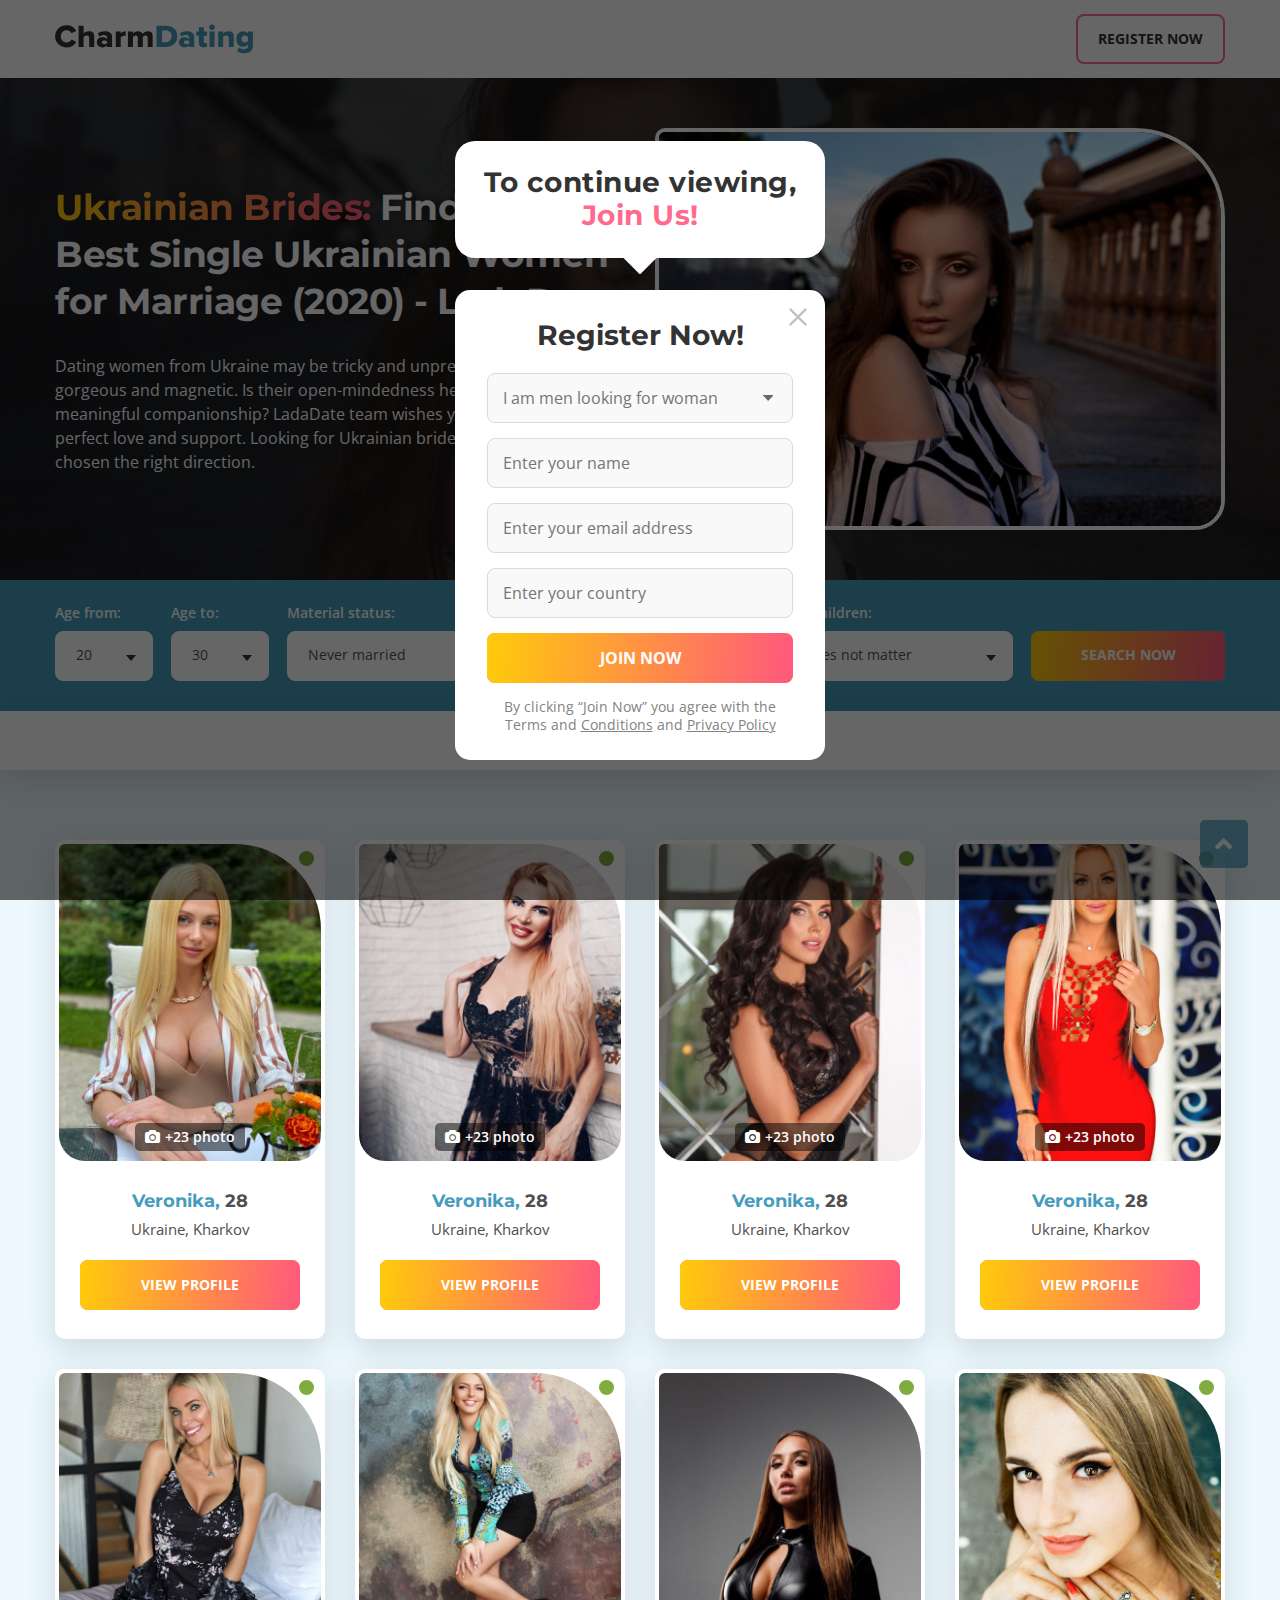
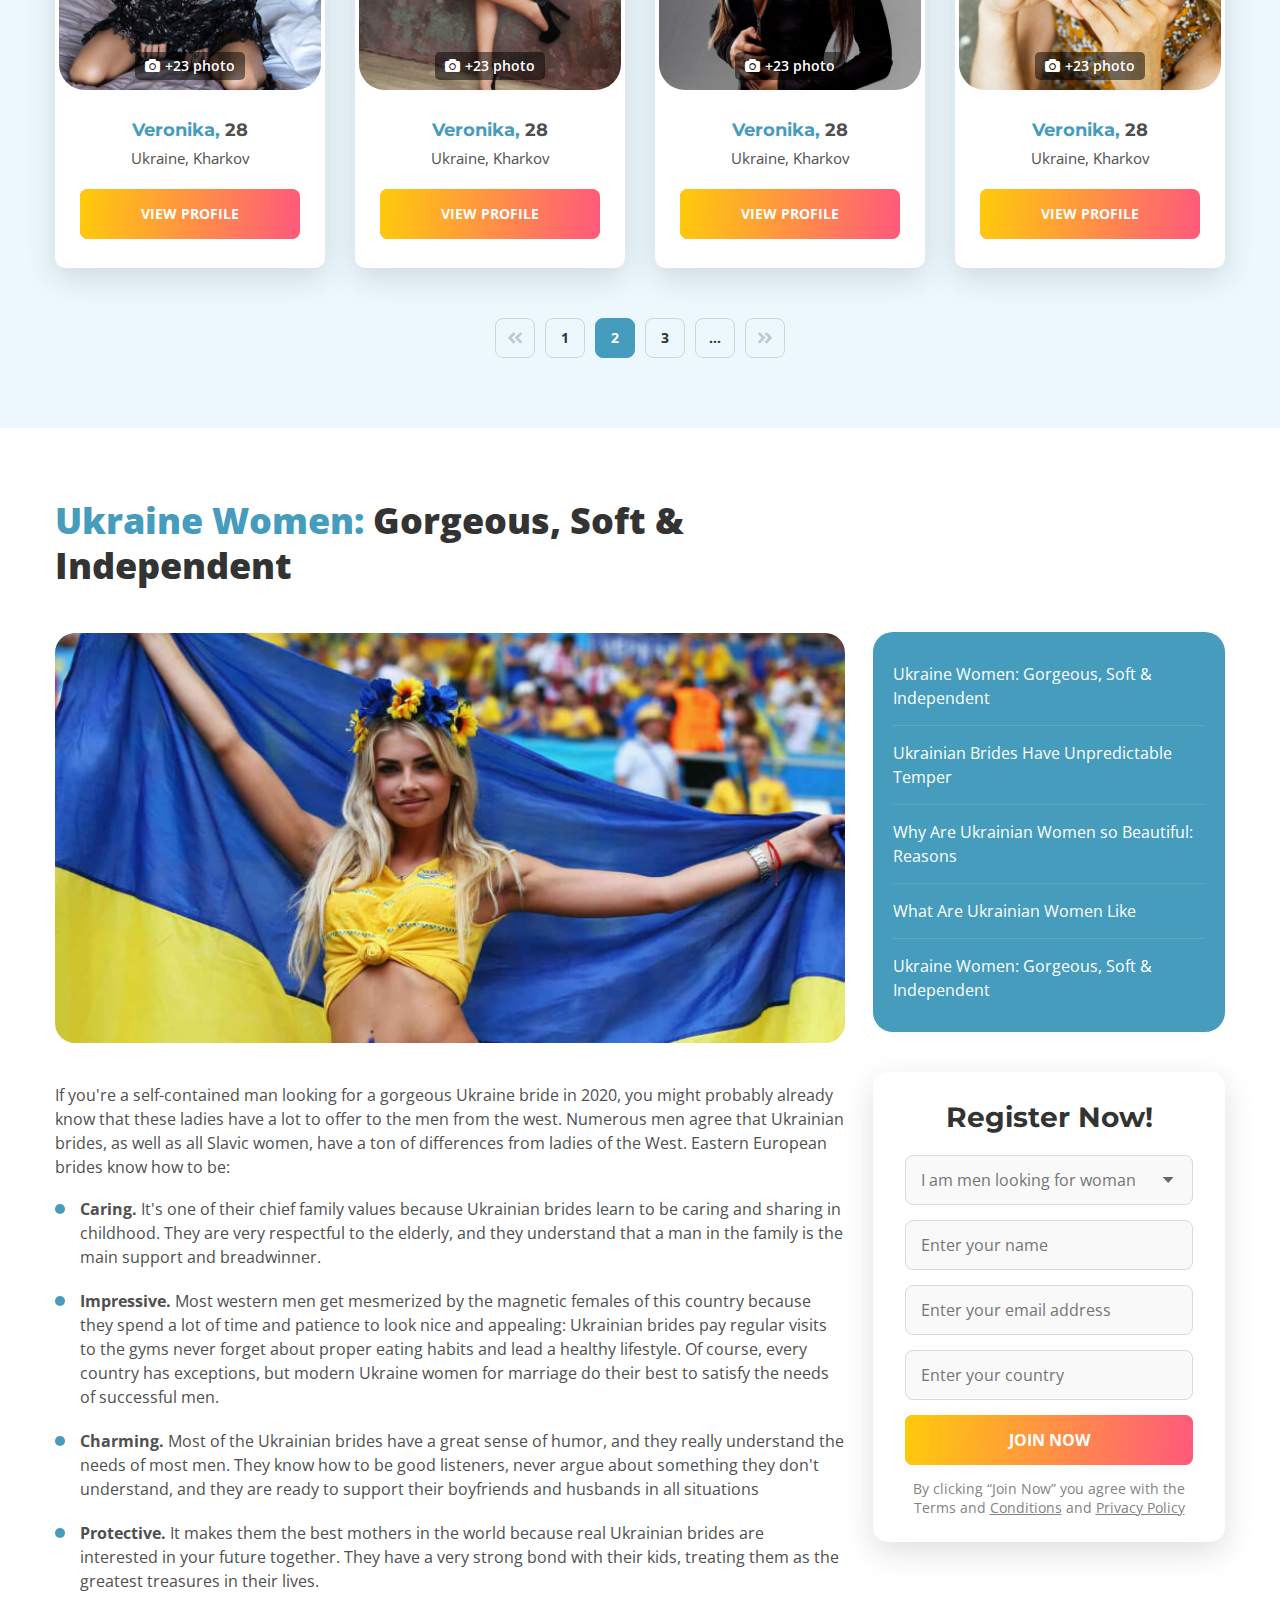
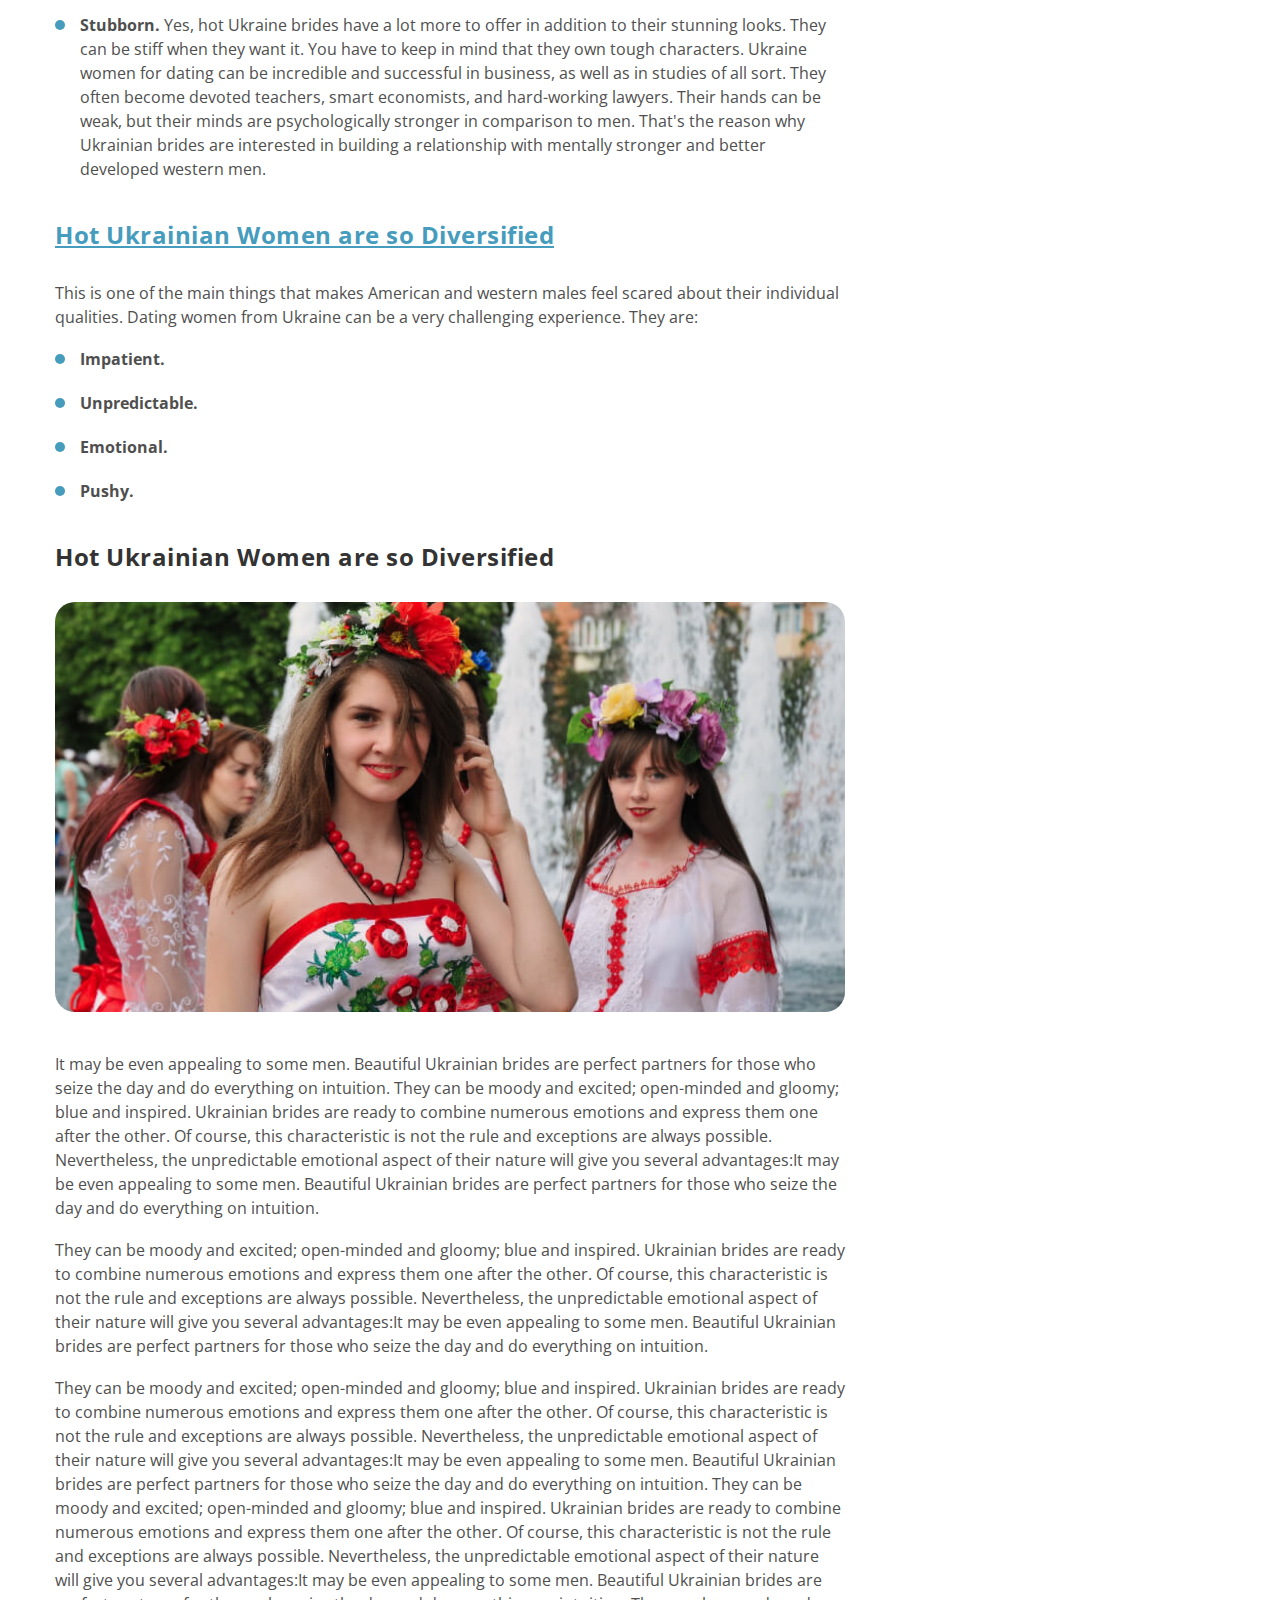
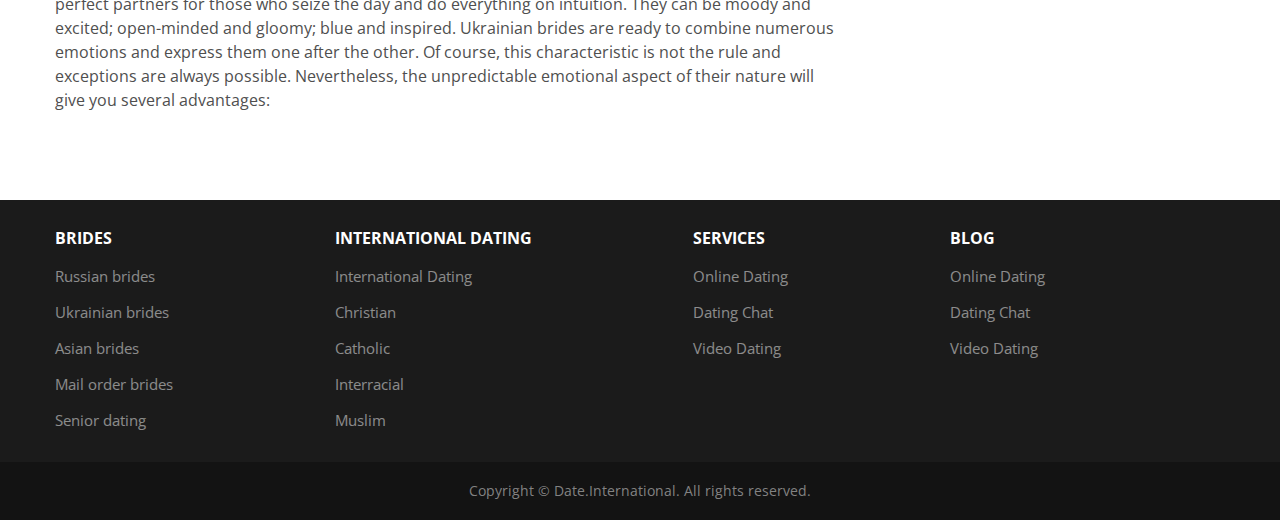
==== commit d732b16c: "update" ====
--- a/content_info-message.html
+++ b/content_info-message.html
@@ -492,7 +492,6 @@
 	<script defer src="js/modals.js"></script>
 	<script defer src="js/main.js"></script>
 
-
 	<script>
 		/* ------------------- Модалка с уведомлением и формой регистрации -------------------- */
 		const modalMessage = document.querySelector('.modal-message');
--- a/css/style.min.css
+++ b/css/style.min.css
@@ -1 +1 @@
-html,body,div,span,applet,object,iframe,h1,h2,h3,h4,h5,h6,p,blockquote,pre,a,abbr,acronym,address,big,cite,code,del,dfn,em,img,ins,kbd,q,s,samp,small,strike,strong,sub,sup,tt,var,b,u,i,center,dl,dt,dd,ol,ul,li,fieldset,form,label,legend,table,caption,tbody,tfoot,thead,tr,th,td,article,aside,canvas,details,embed,figure,figcaption,footer,header,menu,nav,output,ruby,section,summary,time,mark,audio,video{margin:0;padding:0;border:0;outline:0;font-size:100%;vertical-align:baseline;background:rgba(0,0,0,0);-webkit-box-sizing:border-box;box-sizing:border-box}article,aside,details,figcaption,figure,footer,header,menu,nav,section{display:block}:focus{outline:0}ol,ul{list-style-position:inside}a{text-decoration:underline}a:hover{text-decoration:none}html,body{height:100%}label,button,input[type=submit],input[type=button]{-webkit-touch-callout:none;-webkit-user-select:none;-moz-user-select:none;-ms-user-select:none;user-select:none}body{-webkit-tap-highlight-color:rgba(0,0,0,0)}article,aside,details,figcaption,figure,footer,header,hgroup,menu,nav,section{display:block}img{max-width:100%;height:auto}body{-webkit-tap-highlight-color:rgba(0,0,0,0)}button,input[type=submit]{-webkit-appearance:none;-moz-appearance:none}@font-face{font-family:"icomoon";src:url("../fonts/icomoon.eot?2wkyge");src:url("../fonts/icomoon.eot?2wkyge#iefix") format("embedded-opentype"),url("../fonts/icomoon.ttf?2wkyge") format("truetype"),url("../fonts/icomoon.woff?2wkyge") format("woff"),url("../fonts/icomoon.svg?2wkyge#icomoon") format("svg");font-weight:normal;font-style:normal;font-display:block}[class^=icon-],[class*=" icon-"]{font-family:"icomoon" !important;speak:never;font-style:normal;font-weight:normal;font-variant:normal;text-transform:none;line-height:1;-webkit-font-smoothing:antialiased;-moz-osx-font-smoothing:grayscale}.icon-arrow-top:before{content:""}.icon-google .path1:before{content:"";color:#fbbb00}.icon-google .path2:before{content:"";margin-left:-1em;color:#518ef8}.icon-google .path3:before{content:"";margin-left:-1em;color:#28b446}.icon-google .path4:before{content:"";margin-left:-1em;color:#f14336}.icon-arrow-right:before{content:""}.icon-chat:before{content:""}.icon-email:before{content:""}.icon-gift:before{content:""}.icon-plus:before{content:""}.icon-prof:before{content:""}.icon-star:before{content:""}.icon-zoom:before{content:""}.icon-angle-double-left:before{content:""}.icon-angle-double-right:before{content:""}.icon-apple:before{content:""}.icon-instagram:before{content:""}.icon-twitter:before{content:""}.icon-google-plus:before{content:""}.icon-facebook:before{content:""}.icon-facebook-f:before{content:""}.icon-camera:before{content:""}body{font-family:"Open Sans",sans-serif;font-size:16px;line-height:1.5;color:#333;min-width:320px;position:relative}a,button{cursor:pointer}#site{min-width:320px;overflow:hidden;display:table;table-layout:fixed;width:100%;height:100%;background:#ecf8fd;position:relative}.footer{display:table-row;height:1px}.header{background:#fff;-webkit-box-shadow:0px 10px 30px rgba(34,47,52,.15);box-shadow:0px 10px 30px rgba(34,47,52,.15)}.fixed{max-width:1170px;margin:0 auto}.fixed_2{max-width:970px;margin:0 auto}.top-line{display:-webkit-box;display:-ms-flexbox;display:flex;-webkit-box-pack:justify;-ms-flex-pack:justify;justify-content:space-between;-webkit-box-align:center;-ms-flex-align:center;align-items:center;-ms-flex-wrap:wrap;flex-wrap:wrap;padding:14px 0}.logo img{display:block}.btn-reg{display:-webkit-box;display:-ms-flexbox;display:flex;-webkit-box-pack:center;-ms-flex-pack:center;justify-content:center;-webkit-box-align:center;-ms-flex-align:center;align-items:center;padding:0 20px;height:50px;border-radius:8px;background:rgba(0,0,0,0);border:2px solid #ff6c8d;text-decoration:none;text-align:center;font:bold 14px/130% "Open Sans",sans-serif;color:#333;-webkit-transition:all .3s ease-in-out;-o-transition:all .3s ease-in-out;transition:all .3s ease-in-out;text-transform:uppercase}.btn-reg:hover{background:#ff6c8d;color:#fff}.first-block{min-height:400px;padding:45px 0 90px 0;background:url("../images/first_bg.png") no-repeat center center;background-size:cover}.gen-title{max-width:970px;margin:0 auto 40px auto;text-align:center;font:bold 46px/130% "Montserrat",sans-serif;color:#fff;letter-spacing:-1px}.gradient{background:-o-linear-gradient(354.7deg, #FFC90C 1.53%, #FF0CC9 167.08%);background:linear-gradient(95.3deg, #FFC90C 1.53%, #FF0CC9 167.08%);background-clip:border-box;-webkit-background-clip:text;-webkit-text-fill-color:rgba(0,0,0,0);color:#ffa233}.filter-block{display:-webkit-box;display:-ms-flexbox;display:flex;-webkit-box-pack:justify;-ms-flex-pack:justify;justify-content:space-between;-webkit-box-align:end;-ms-flex-align:end;align-items:flex-end;-ms-flex-wrap:wrap;flex-wrap:wrap}.filter-body{display:-webkit-box;display:-ms-flexbox;display:flex;-webkit-box-pack:justify;-ms-flex-pack:justify;justify-content:space-between;-webkit-box-align:end;-ms-flex-align:end;align-items:flex-end}.filter-cell{width:213px;margin-right:18px}.fc-label{display:block;margin-bottom:7px;font:600 14px/130% "Open Sans",sans-serif;color:#fff}.fc-text-field{border:1px solid #dadada;background:#fff;border-radius:8px;width:100%;height:50px;-webkit-box-sizing:border-box;box-sizing:border-box;margin:0;font:14px/130% "Open Sans",sans-serif;color:#465769;padding:0 20px}.fc-text-field::-webkit-input-placeholder{opacity:1;color:#465769}.fc-text-field::-moz-placeholder{opacity:1;color:#465769}.fc-text-field:-moz-placeholder{opacity:1;color:#465769}.fc-text-field:-ms-input-placeholder{opacity:1;color:#465769}.fc-text-field:focus::-webkit-input-placeholder{opacity:0}.fc-text-field:focus::-moz-placeholder{opacity:0}.fc-text-field:focus:-moz-placeholder{opacity:0}.fc-text-field:focus:-ms-input-placeholder{opacity:0}.fc-select{width:100%}.fc-select .ui-selectmenu-button.ui-button{text-align:left;width:100%;-webkit-box-sizing:border-box;box-sizing:border-box;display:block;position:relative}.fc-select .ui-selectmenu-button{border:1px solid #dadada;background:#fff;border-radius:8px;text-align:left;width:100%;-webkit-box-sizing:border-box;box-sizing:border-box;padding:0;margin:0}.fc-select .ui-selectmenu-button.ui-selectmenu-button-open{border-radius:8px 8px 0 0}.fc-select .ui-selectmenu-button .ui-selectmenu-text{background:none;padding:0 30px 0 20px;width:100%;height:48px;display:-webkit-box;display:-ms-flexbox;display:flex;-webkit-box-pack:start;-ms-flex-pack:start;justify-content:flex-start;-webkit-box-align:center;-ms-flex-align:center;align-items:center;font:14px/130% "Open Sans",sans-serif;color:#465769;position:relative;margin:0;-webkit-box-sizing:border-box;box-sizing:border-box}.fc-select .ui-selectmenu-button .ui-icon-triangle-1-s{position:absolute;right:16px;margin-top:0;top:23px;background:none;z-index:10;text-indent:0;width:0;height:0;border-style:solid;border-width:6px 5.5px 0 5.5px;border-color:#333 rgba(0,0,0,0) rgba(0,0,0,0) rgba(0,0,0,0)}.popup-open .ui-selectmenu-menu{position:fixed}.ui-selectmenu-menu .ui-menu{border-color:#dadada;border-radius:0 0 8px 8px;background:#fff;margin-top:-1px;max-height:200px}.ui-selectmenu-menu .ui-menu li{border:none;border-top:1px solid #dadada;text-align:left;display:block}.ui-selectmenu-menu .ui-menu li:first-child,.ui-menu li:first-child.ui-state-focus{border-top-color:rgba(0,0,0,0)}.ui-menu .ui-menu-item-wrapper{font:14px/130% "Open Sans",sans-serif;color:#333;text-align:left;padding:6px 10px;border:none}.ui-menu .ui-menu-item-wrapper.ui-state-active{background:#333;color:#fff;padding:6px 10px}.filter-sub{-ms-flex-negative:0;flex-shrink:0;-webkit-box-sizing:border-box;box-sizing:border-box;width:194px;height:50px;border-radius:8px;border:none;background:#469cbc;text-align:center;font:bold 14px/130% "Open Sans",sans-serif;color:#fff;text-transform:uppercase;cursor:pointer;-webkit-transition:all 300ms linear;-o-transition:all 300ms linear;transition:all 300ms linear;-webkit-box-shadow:none;box-shadow:none;-webkit-appearance:none;-moz-appearance:none}.filter-sub:hover{background:#5bbbdf}.advanced-search{text-decoration:none;font:600 14px/130% "Open Sans",sans-serif;color:#fff;text-transform:uppercase;-webkit-transition:all 300ms linear;-o-transition:all 300ms linear;transition:all 300ms linear;position:relative;padding-right:16px;margin-right:5px;margin-top:30px}.advanced-search:hover{color:#469cbc}.advanced-search:hover:after{right:-10px}.advanced-search:after{font-family:"icomoon" !important;speak:none;font-style:normal;font-weight:normal;font-variant:normal;text-transform:none;line-height:1;-webkit-font-smoothing:antialiased;-moz-osx-font-smoothing:grayscale;display:inline-block;vertical-align:middle;position:absolute;right:0;top:50%;-webkit-transform:translate(0, -50%);-ms-transform:translate(0, -50%);transform:translate(0, -50%);-webkit-transition:all 300ms linear;-o-transition:all 300ms linear;transition:all 300ms linear;font-size:12px;color:#469cbc;content:""}.section-profile{position:relative;z-index:2;margin-top:-70px;padding-bottom:30px}.profile-list{list-style-position:outside;list-style:none;display:grid;grid-template-columns:repeat(4, 1fr);grid-gap:30px;margin-bottom:50px}.profile-list a{cursor:pointer;display:block;text-decoration:none;color:inherit}.profile-list li{cursor:pointer;background:#fff;-webkit-box-shadow:0px 10px 30px rgba(34,47,52,.15);box-shadow:0px 10px 30px rgba(34,47,52,.15);border-radius:10px;position:relative;padding-bottom:4px}.profile-list li:nth-child(-n+8){display:block}.profile-list li .status-online{position:absolute;top:11px;right:11px;width:15px;height:15px;border-radius:50%;background:#7fab3f}.profile-list li .pl-pic-block{position:relative;display:block;text-decoration:none}.profile-list li .pl-pic-block:hover .pl-pic .pl-view{opacity:1}.profile-list li .pl-pic-block .pl-pic{display:block;border:4px solid #fff;border-radius:10px 90px 30px 30px;overflow:hidden;position:relative}.profile-list li .pl-pic-block .pl-pic img{display:block;width:100%}.profile-list li .pl-pic-block .pl-pic .pl-view{-webkit-transition:all 300ms linear;-o-transition:all 300ms linear;transition:all 300ms linear;opacity:0;position:absolute;left:0;top:0;right:0;bottom:0;background:-webkit-gradient(linear, left bottom, left top, from(rgba(70, 156, 188, 0.8)), to(rgba(70, 156, 188, 0.8)));background:-o-linear-gradient(bottom, rgba(70, 156, 188, 0.8), rgba(70, 156, 188, 0.8));background:linear-gradient(0deg, rgba(70, 156, 188, 0.8), rgba(70, 156, 188, 0.8));display:-webkit-box;display:-ms-flexbox;display:flex;-webkit-box-pack:center;-ms-flex-pack:center;justify-content:center;-webkit-box-align:center;-ms-flex-align:center;align-items:center;font-size:70px;color:#fff}.profile-list li .pl-pic-block .pl-quantity-photo{position:absolute;left:50%;bottom:14px;-webkit-transform:translate(-50%, 0);-ms-transform:translate(-50%, 0);transform:translate(-50%, 0);padding:5px 10px;min-width:100px;background:rgba(0,0,0,.5);border-radius:5px;display:-webkit-box;display:-ms-flexbox;display:flex;-webkit-box-pack:center;-ms-flex-pack:center;justify-content:center;-webkit-box-align:center;-ms-flex-align:center;align-items:center;font:600 14px/130% "Open Sans",sans-serif;color:#fff;z-index:3}.profile-list li .pl-pic-block .pl-quantity-photo:before{font-family:"icomoon" !important;speak:none;font-style:normal;font-weight:normal;font-variant:normal;text-transform:none;line-height:1;-webkit-font-smoothing:antialiased;-moz-osx-font-smoothing:grayscale;display:inline-block;content:"";margin-right:5px}.profile-list li .pl-cont{padding:25px;text-align:center}.profile-list li .pl-cont .pl-name{margin-bottom:7px;font:bold 18px/130% "Montserrat",sans-serif;color:#469cbc}.profile-list li .pl-cont .pl-name span{color:#4f4f4f}.profile-list li .pl-cont .pl-info{margin-bottom:20px;font:15px/130% "Open Sans",sans-serif;color:#4f4f4f}.profile-list li .btn{width:100%}a.btn,span.btn,div.btn{display:-webkit-box;display:-ms-flexbox;display:flex;-webkit-box-pack:center;-ms-flex-pack:center;justify-content:center;-webkit-box-align:center;-ms-flex-align:center;align-items:center}.btn{-webkit-box-sizing:border-box;box-sizing:border-box;width:160px;height:50px;background:-o-linear-gradient(354.47deg, #FF0CC9 -75.22%, #FFC90C 100%);background:linear-gradient(95.53deg, #FF0CC9 -75.22%, #FFC90C 100%);-webkit-box-shadow:0px 4px 4px rgba(0,0,0,.1);box-shadow:0px 4px 4px rgba(0,0,0,.1);border-radius:8px;border:none;text-align:center;font:bold 14px/130% "Open Sans",sans-serif;color:#fff;text-decoration:none;-webkit-transition:all 300ms linear;-o-transition:all 300ms linear;transition:all 300ms linear;-webkit-box-shadow:none;-webkit-appearance:none;-moz-appearance:none;position:relative;overflow:hidden;text-transform:uppercase;cursor:pointer}.btn:before{content:"";position:absolute;left:0;top:0;right:0;bottom:0;-webkit-transition:all 300ms linear;-o-transition:all 300ms linear;transition:all 300ms linear;background:-o-linear-gradient(354.7deg, #FFC90C 1.53%, #FF0CC9 167.08%);background:linear-gradient(95.3deg, #FFC90C 1.53%, #FF0CC9 167.08%)}.btn:hover:before{opacity:0}.btn:hover.btn-blue-transparent{background:#469cbc;color:#fff}.btn span{position:relative;z-index:2}.btn.btn-center{margin:50px auto}.btn.btn-blue-transparent{width:200px;border:1.5px solid #469cbc;color:#4f4f4f;background:rgba(0,0,0,0)}.btn.btn-blue-transparent:before{display:none}.btn.btn-big{width:100%;max-width:224px}.section-reviews{padding:80px 0;background:url("../images/reviews_bg.jpg") no-repeat center bottom;background-size:cover;min-height:544px}.section-reviews .title{text-align:center;color:#fff}.title{margin-bottom:50px;font:800 48px/130% "Open Sans",sans-serif;color:#333}.reviews-slider{margin:0 -15px}.reviews-slider .slick-prev,.reviews-slider .slick-next{width:40px;height:20px;margin-top:-8px}.reviews-slider .slick-prev:before,.reviews-slider .slick-next:before{font-size:40px;line-height:20px}.reviews-slider .slick-prev{left:-57px}.reviews-slider .slick-next{right:-57px}.reviews-slider .slick-dots{bottom:-40px}.reviews-slider .slick-dots li{width:10px;height:10px;margin:0 7.5px;border-radius:50%}.reviews-slider .slick-dots li button{width:10px;height:10px;border-radius:50%;background:#fff;opacity:.15}.reviews-slider .slick-dots li button:before{display:none}.reviews-slider .slick-dots li.slick-active button{opacity:1}.rs-item{margin:0 15px;background:rgba(0,0,0,.08);border-radius:4px;padding:20px;font:15px/148% "Open Sans",sans-serif;color:#fff}.rs-item .rs-text{height:154px;overflow:hidden;margin-bottom:12px}.rs-item .rs-flex{border-top:1px solid rgba(255,255,255,.2);padding-top:15px;display:-webkit-box;display:-ms-flexbox;display:flex;-webkit-box-pack:justify;-ms-flex-pack:justify;justify-content:space-between;-webkit-box-align:center;-ms-flex-align:center;align-items:center}.rs-item .rs-flex .rs-cont{width:100%;font:bold 16px/130% "Open Sans",sans-serif;color:#fff;text-transform:uppercase}.rs-item .rs-flex .rs-cont span{display:block;margin-bottom:5px;font-size:13px;font-weight:normal}.rs-item .rs-flex .rs-pic{-ms-flex-negative:0;flex-shrink:0;margin-left:10px;width:50px;height:50px;border-radius:50%;background:url("../images/rs-ava.png") no-repeat center center;background-size:cover}.rs-item .rs-flex .rs-pic img{display:block;width:100%;height:100%;border-radius:50%}.section-white{background:#fff;padding:80px 0 50px 0}.feature-list{list-style-position:outside;list-style:none;display:-webkit-box;display:-ms-flexbox;display:flex;-webkit-box-pack:justify;-ms-flex-pack:justify;justify-content:space-between;-webkit-box-align:start;-ms-flex-align:start;align-items:flex-start;-ms-flex-wrap:wrap;flex-wrap:wrap;margin:0 -15px}.feature-list li{margin:0 15px 30px 15px;width:calc(25% - 30px);font:15px/150% "Open Sans",sans-serif;color:#333}.feature-list li .fl-pic{margin-bottom:20px}.feature-list li h3{margin-bottom:9px;font:bold 16px/130% "Open Sans",sans-serif;color:#469cbc;text-transform:uppercase}.section-reg{padding:80px 0;background:url("../images/section-reg_bg.jpg") no-repeat center center;background-size:cover}.sr-flex{display:-webkit-box;display:-ms-flexbox;display:flex;-webkit-box-pack:justify;-ms-flex-pack:justify;justify-content:space-between;-webkit-box-align:center;-ms-flex-align:center;align-items:center;max-width:1070px;margin:0 auto}.sr-flex .reg-form{-ms-flex-negative:0;flex-shrink:0;margin-left:30px}.sr-cont{width:100%;min-width:100px;max-width:100%;font:20px/130% "Open Sans",sans-serif;color:#fff}.sr-title{margin-bottom:30px;font:bold 48px/130% "Montserrat",sans-serif;color:#fff}.reg-form{background:#fff;border-radius:15px;padding:27px 32px 25px 32px;width:370px}.reg-form .btn{width:100%}.rf-title{margin-bottom:20px;text-align:center;font:bold 28px/130% "Montserrat",sans-serif;color:#333}.rf-row{margin-bottom:15px}.rf-text-field{display:block;width:100%;-webkit-box-sizing:border-box;box-sizing:border-box;height:50px;padding:0 15px;border-radius:8px;border:1px solid #dadada;background:#f9f9f9;font:16px/130% "Open Sans",sans-serif;color:#333;-webkit-transition:all .2s ease-in-out;-o-transition:all .2s ease-in-out;transition:all .2s ease-in-out;margin-bottom:15px}.rf-text-field:focus{background:#fff;border:1px solid #469cbc}.rf-text-field:focus::-webkit-input-placeholder{opacity:0}.rf-text-field:focus::-moz-placeholder{opacity:0}.rf-text-field:focus:-moz-placeholder{opacity:0}.twitter-typeahead{display:block;width:100%}.tt-menu{width:100%;margin:0px 0 12px;padding:8px 0;background-color:#fff;border:1px solid #ccc;border:1px solid rgba(0,0,0,.2);border-radius:0;-webkit-box-shadow:0 5px 10px rgba(0,0,0,.2);box-shadow:0 5px 10px rgba(0,0,0,.2);color:#262729;text-align:left;cursor:pointer}.tt-suggestion{padding:3px 25px;font-size:14px;line-height:24px}.tt-suggestion:hover{background:#ccc}.rf-row .ui-selectmenu-button.ui-button{text-align:left;width:100%;-webkit-box-sizing:border-box;box-sizing:border-box;display:block;position:relative}.rf-row .ui-selectmenu-button{border:1px solid #dadada;background:#f9f9f9;border-radius:8px;text-align:left;width:100%;-webkit-box-sizing:border-box;box-sizing:border-box;padding:0;margin:0}.rf-row .ui-selectmenu-button.ui-selectmenu-button-open{border-radius:8px 8px 0 0}.rf-row .ui-selectmenu-button .ui-selectmenu-text{background:none;padding:0 30px 0 25px;width:100%;height:48px;display:-webkit-box;display:-ms-flexbox;display:flex;-webkit-box-pack:start;-ms-flex-pack:start;justify-content:flex-start;-webkit-box-align:center;-ms-flex-align:center;align-items:center;font:14px/130% "Open Sans",sans-serif;color:#333;position:relative;margin:0;-webkit-box-sizing:border-box;box-sizing:border-box}.rf-row .ui-selectmenu-button .ui-icon-triangle-1-s{position:absolute;right:16px;margin-top:0;top:23px;background:none;z-index:10;text-indent:0;width:0;height:0;border-style:solid;border-width:6px 5.5px 0 5.5px;border-color:#333 rgba(0,0,0,0) rgba(0,0,0,0) rgba(0,0,0,0)}.rf-sub{font-size:16px}.rf-flex{display:-webkit-box;display:-ms-flexbox;display:flex;-webkit-box-pack:justify;-ms-flex-pack:justify;justify-content:space-between;-webkit-box-align:center;-ms-flex-align:center;align-items:center;-ms-flex-wrap:wrap;flex-wrap:wrap}.rf-flex .rf-cell{width:49%;margin-bottom:15px}a.sign-fb,span.sign-fb{display:-webkit-box;display:-ms-flexbox;display:flex;-webkit-box-pack:center;-ms-flex-pack:center;justify-content:center;-webkit-box-align:center;-ms-flex-align:center;align-items:center}.sign-fb{-webkit-box-sizing:border-box;box-sizing:border-box;width:100%;height:50px;border:1px solid #4267b2;padding:0;margin:0;background:#4267b2;text-align:center;font:bold 14px/130% "Open Sans",sans-serif;color:#fff;text-decoration:none;text-transform:uppercase;border-radius:8px;-webkit-box-shadow:none;box-shadow:none;-webkit-appearance:none;-moz-appearance:none;cursor:pointer}.sign-fb .icon-facebook{font-size:16px;font-weight:normal;margin-right:10px}.sign-google{-webkit-box-sizing:border-box;box-sizing:border-box;width:100%;height:50px;border:1px solid #e3e3e3;padding:0;margin:0;background:#fff;text-align:center;font:bold 14px/130% "Open Sans",sans-serif;color:#333;text-decoration:none;text-transform:uppercase;border-radius:8px;-webkit-box-shadow:none;box-shadow:none;-webkit-appearance:none;-moz-appearance:none;cursor:pointer}.sign-google .icon-google{font-weight:normal;margin-right:10px}.sign-apple{-webkit-box-sizing:border-box;box-sizing:border-box;width:100%;height:50px;border:1px solid #000005;padding:0;margin:0;background:#000005;text-align:center;font:bold 14px/130% "Open Sans",sans-serif;color:#fff;text-decoration:none;text-transform:uppercase;border-radius:8px;-webkit-box-shadow:none;box-shadow:none;-webkit-appearance:none;-moz-appearance:none;cursor:pointer}.sign-apple .icon-apple{font-size:15px;font-weight:normal;margin-right:10px}.privacy-policy{text-align:center;font:14px/130% "Open Sans",sans-serif;color:#828282;margin-top:15px}.privacy-policy a{color:#828282}.footer{background:#222}.footer-block{padding:26px 0;background:#222}.footer-flex{display:-webkit-box;display:-ms-flexbox;display:flex;-webkit-box-pack:justify;-ms-flex-pack:justify;justify-content:space-between;-webkit-box-align:center;-ms-flex-align:center;align-items:center;-ms-flex-wrap:wrap;flex-wrap:wrap}.footer-logo img{display:block}.copyright{text-align:center;font:14px/130% "Open Sans",sans-serif;color:#828282}.social-block{display:-webkit-box;display:-ms-flexbox;display:flex;-webkit-box-pack:start;-ms-flex-pack:start;justify-content:flex-start;-webkit-box-align:center;-ms-flex-align:center;align-items:center;-ms-flex-wrap:wrap;flex-wrap:wrap}.social-block a{display:block;margin-left:10px;font-size:20px;line-height:1;color:#7a7a7a;-webkit-transition:all 300ms linear;-o-transition:all 300ms linear;transition:all 300ms linear;text-decoration:none}.social-block a:hover{color:#fff}.section_1{padding:30px 0 80px 0}.route{margin-bottom:30px;font:14px/130% "Open Sans",sans-serif;color:#4f4f4f}.route a{text-decoration:none;color:#4f4f4f}.profile-block{display:-webkit-box;display:-ms-flexbox;display:flex;-webkit-box-pack:justify;-ms-flex-pack:justify;justify-content:space-between;-webkit-box-align:start;-ms-flex-align:start;align-items:flex-start}.pb-pic-block{-ms-flex-negative:0;flex-shrink:0;width:370px;margin-right:30px;margin-bottom:60px;position:relative;border:5px solid #fff;background:#fff;border-radius:20px}.pb-pic-block .status-online{position:absolute;top:8px;right:7px;width:20px;height:20px;border-radius:50%;background:#7fab3f}.pb-pic-block img{display:block;width:100%;border-radius:20px 100px 20px 20px}.pb-menu{position:absolute;top:100%;-webkit-transform:translate(0, -50%);-ms-transform:translate(0, -50%);transform:translate(0, -50%);left:25px;right:25px;list-style-position:outside;list-style:none;display:-webkit-box;display:-ms-flexbox;display:flex;-webkit-box-pack:justify;-ms-flex-pack:justify;justify-content:space-between;-webkit-box-align:center;-ms-flex-align:center;align-items:center}.pb-menu li .pb-item{display:-webkit-box;display:-ms-flexbox;display:flex;-webkit-box-pack:center;-ms-flex-pack:center;justify-content:center;-webkit-box-align:center;-ms-flex-align:center;align-items:center;background:#fff;width:50px;height:50px;border-radius:50%;line-height:1;text-decoration:none;-webkit-transition:all 300ms linear;-o-transition:all 300ms linear;transition:all 300ms linear;font-size:16px;color:#469cbc}.pb-menu li .pb-item:hover{color:#fff;background:#469cbc}.pb-menu li .pb-item.active{color:#fff;background:#ff6c8d;border:3px solid #fff;-webkit-animation:anim-email 1.5s ease-in-out infinite;animation:anim-email 1.5s ease-in-out infinite}@-webkit-keyframes anim-email{0%{-webkit-transform:scale(1);transform:scale(1);-webkit-box-shadow:0px 4px 16px 2px rgba(255,104,138,0);box-shadow:0px 4px 16px 2px rgba(255,104,138,0)}100%{-webkit-transform:scale(1.1);transform:scale(1.1);-webkit-box-shadow:0px 4px 16px 2px #ff688a;box-shadow:0px 4px 16px 2px #ff688a}}@keyframes anim-email{0%{-webkit-transform:scale(1);transform:scale(1);-webkit-box-shadow:0px 4px 16px 2px rgba(255,104,138,0);box-shadow:0px 4px 16px 2px rgba(255,104,138,0)}100%{-webkit-transform:scale(1.1);transform:scale(1.1);-webkit-box-shadow:0px 4px 16px 2px #ff688a;box-shadow:0px 4px 16px 2px #ff688a}}.profile-cont{width:100%;min-width:100px;max-width:100%;margin-bottom:60px}.pc-info{padding:30px 0 20px 0;margin-bottom:30px;font:18px/130% "Open Sans",sans-serif;color:#4f4f4f;border-bottom:1px solid #e0e0e0}.pc-name{margin-bottom:8px;font:bold 36px/130% "Montserrat",sans-serif;color:#469cbc;letter-spacing:-0.04em}.pc-name span{color:#333}.pc-data-block{display:-webkit-box;display:-ms-flexbox;display:flex;-webkit-box-pack:justify;-ms-flex-pack:justify;justify-content:space-between;-webkit-box-align:start;-ms-flex-align:start;align-items:flex-start;-ms-flex-wrap:wrap;flex-wrap:wrap;margin-bottom:18px}.pc-data{width:50%;padding-right:5px;font:16px/130% "Open Sans",sans-serif;color:#333}.pc-data p{margin-bottom:12px}.pc-data span{font-weight:600}.pc-data-more{display:none;margin-bottom:24px;margin-top:3px;font:14px/130% "Open Sans",sans-serif;color:#469cbc;text-decoration:underline;cursor:pointer}.pc-data-more:hover{text-decoration:none}.title-gallery{margin-bottom:34px;font:bold 36px/130% "Montserrat",sans-serif;color:#333;letter-spacing:-0.03em}.photo-gallery{margin-bottom:42px;display:grid;grid-template-columns:repeat(8, 1fr);grid-gap:15px}.photo-gallery .pg-item{position:relative;display:none;border-radius:5px;overflow:hidden}.photo-gallery .pg-item:nth-child(-n+8){display:block}.photo-gallery .pg-item:nth-child(8) .more-photo{display:block}.photo-gallery .pg-item img{display:block;width:100%}.photo-gallery .pg-item .pg-zoom{position:absolute;left:0;top:0;right:0;bottom:0;display:-webkit-box;display:-ms-flexbox;display:flex;-webkit-box-pack:center;-ms-flex-pack:center;justify-content:center;-webkit-box-align:center;-ms-flex-align:center;align-items:center;opacity:0;-webkit-transition:all 300ms linear;-o-transition:all 300ms linear;transition:all 300ms linear;background:rgba(70,156,188,.8);font-size:30px;color:#fff;text-decoration:none}.photo-gallery .pg-item .pg-zoom:hover{opacity:1}.photo-gallery .pg-item .more-photo{display:none;position:absolute;left:0;top:0;right:0;bottom:0;z-index:3;background:rgba(0,0,0,.38)}.photo-gallery .pg-item .more-photo>span{position:absolute;left:50%;top:50%;-webkit-transform:translate(-50%, -50%);-ms-transform:translate(-50%, -50%);transform:translate(-50%, -50%);background:#fff;display:block;padding:5px 10px;min-width:72px;border-radius:4px;text-align:center;font:600 14px/130% "Open Sans",sans-serif;color:#469cbc;white-space:nowrap}.tabs{font:16px/180% "Open Sans",sans-serif;color:#4f4f4f;position:relative}.tabs .blur-block{width:100%;height:100%;background:rgba(255,255,255,.3);-webkit-backdrop-filter:blur(5px);backdrop-filter:blur(5px);position:absolute;top:0;left:0;right:0;bottom:0;z-index:100}.tabs .blur-block .reg-form{position:absolute;left:50%;top:50%;-webkit-transform:translate(-50%, -50%);-ms-transform:translate(-50%, -50%);transform:translate(-50%, -50%);-webkit-box-shadow:0px 15px 29px 7px rgba(34,60,80,.09);box-shadow:0px 15px 29px 7px rgba(34,60,80,.09)}.tabs .tabs-title{margin:24px 0 8px 0;font:bold 18px/130% "Open Sans",sans-serif;color:#469cbc}.bookmark{list-style-position:outside;list-style:none;display:-webkit-box;display:-ms-flexbox;display:flex;-webkit-box-pack:start;-ms-flex-pack:start;justify-content:flex-start;-webkit-box-align:center;-ms-flex-align:center;align-items:center;-ms-flex-wrap:wrap;flex-wrap:wrap;margin-left:-22px}.bookmark li{margin-left:22px;margin-bottom:8px;padding:8px;position:relative;font:bold 20px/130% "Open Sans",sans-serif;color:#bdbdbd;cursor:pointer;-webkit-transition:all 300ms linear;-o-transition:all 300ms linear;transition:all 300ms linear;-moz-user-select:none;-webkit-user-select:none;-ms-user-select:none;user-select:none}.bookmark li:before{content:"";position:absolute;left:0;bottom:-2px;width:0;height:2px;background:-o-linear-gradient(354.7deg, #FFC90C 1.53%, #FF0CC9 167.08%);background:linear-gradient(95.3deg, #FFC90C 1.53%, #FF0CC9 167.08%);-webkit-transition:all 300ms linear;-o-transition:all 300ms linear;transition:all 300ms linear}.bookmark li:hover{color:#333}.bookmark li.active{cursor:default;color:#333}.bookmark li.active:before{width:100%}.popup-fon{display:none;position:absolute;left:0;top:0;right:0;bottom:0;background:rgba(255,255,255,.1);-moz-backdrop-filter:blur(2px);-webkit-backdrop-filter:blur(2px);backdrop-filter:blur(2px);z-index:99}.popup-reg{display:none;position:fixed;left:50%;top:50%;-webkit-transform:translate(-50%, -50%);-ms-transform:translate(-50%, -50%);transform:translate(-50%, -50%);z-index:100;background:#fff;border-radius:15px;padding:27px 32px 25px 32px;width:370px;-webkit-box-shadow:0px 30px 50px rgba(0,0,0,.25);box-shadow:0px 30px 50px rgba(0,0,0,.25)}.popup-reg .btn{width:100%}.section-about{padding:50px 0;background:url("../images/section-about_bg.jpg") no-repeat center center;background-size:cover}.about-flex{display:-webkit-box;display:-ms-flexbox;display:flex;-webkit-box-pack:justify;-ms-flex-pack:justify;justify-content:space-between;-webkit-box-align:center;-ms-flex-align:center;align-items:center}.about-cont{width:100%;min-width:100px;max-width:100%;font:16px/150% "Open Sans",sans-serif;color:#fff}.about-cont h3{font:bold 36px/130% "Montserrat",sans-serif;color:#fff;margin-bottom:30px;letter-spacing:-0.5px}.about-pic{-ms-flex-negative:0;flex-shrink:0;border:4px solid #fff;border-radius:10px 90px 30px 30px;overflow:hidden;width:570px;margin-left:30px}.about-pic img{display:block;width:100%}.filter-2{background:#469cbc;padding:24px 0 30px 0}.filter-2 .filter-cell{width:235px}.filter-2 .filter-cell.filter-age{width:100px}.filter-2 .fc-label{margin-bottom:8px}.filter-2 .fc-select .ui-selectmenu-button{border-color:#fff}.filter-2 .filter-sub{background:-o-linear-gradient(354.47deg, #FF0CC9 -75.22%, #FFC90C 100%);background:linear-gradient(95.53deg, #FF0CC9 -75.22%, #FFC90C 100%);position:relative;overflow:hidden}.filter-2 .filter-sub:hover:before{opacity:0}.filter-2 .filter-sub:before{content:"";position:absolute;left:0;top:0;right:0;bottom:0;background:-o-linear-gradient(354.7deg, #FFC90C 1.53%, #FF0CC9 167.08%);background:linear-gradient(95.3deg, #FFC90C 1.53%, #FF0CC9 167.08%);-webkit-transition:all 300ms linear;-o-transition:all 300ms linear;transition:all 300ms linear}.filter-2 .filter-sub span{position:relative;z-index:2}.filter-btn-block{background:#fff;-webkit-box-shadow:0px 10px 30px rgba(34,47,52,.15);box-shadow:0px 10px 30px rgba(34,47,52,.15)}.filter-advanced-block{display:-webkit-box;display:-ms-flexbox;display:flex;-webkit-box-pack:center;-ms-flex-pack:center;justify-content:center;-webkit-box-align:center;-ms-flex-align:center;align-items:center}.filter-advanced{height:59px;display:-webkit-box;display:-ms-flexbox;display:flex;-webkit-box-pack:center;-ms-flex-pack:center;justify-content:center;-webkit-box-align:center;-ms-flex-align:center;align-items:center;text-decoration:none;font:bold 16px/130% "Open Sans",sans-serif;color:#333;text-transform:uppercase}.filter-advanced:hover span{-webkit-transform:translate3d(10px, 0px, 0px);transform:translate3d(10px, 0px, 0px)}.filter-advanced span{margin-left:10px;color:#469cbc;font-size:14px;line-height:1;-webkit-transition:all 300ms linear;-o-transition:all 300ms linear;transition:all 300ms linear}.section_2{padding:70px 0 20px 0}.pagination-links{margin:50px 0;display:-webkit-box;display:-ms-flexbox;display:flex;-ms-justify-content:center;-webkit-box-pack:center;-ms-flex-pack:center;justify-content:center;-ms-align-items:center;-webkit-box-align:center;-ms-flex-align:center;align-items:center}.pagination-links:before{content:"";display:block;width:100%;height:1px;background:rgba(255,255,255,.12);margin-left:20px}.pagination-links:after{content:"";display:block;width:100%;height:1px;background:rgba(255,255,255,.12);margin-right:20px}.pagination-links .page-numbers,.pagination-links .current,.pagination-links .dots{display:-webkit-box;display:-ms-flexbox;display:flex;-webkit-box-pack:center;-ms-flex-pack:center;justify-content:center;-webkit-box-align:center;-ms-flex-align:center;align-items:center;-webkit-box-sizing:border-box;box-sizing:border-box;min-width:40px;height:40px;margin:0 5px;padding:0 2px;border:1px solid rgba(174,177,189,.5);border-radius:8px;text-align:center;font:bold 14px/130% "Open Sans",sans-serif;color:#333;text-decoration:none;-webkit-transition:all 300ms linear;-o-transition:all 300ms linear;transition:all 300ms linear;background:none}.pagination-links .current,.pagination-links .page-numbers:hover{color:#fff;border-color:#469cbc;background:#469cbc}.pagination-links .dots:hover{border-color:rgba(255,255,255,.15);color:rgba(255,255,255,.5)}.pagination-links .prev.page-numbers,.pagination-links .next.page-numbers{color:rgba(0,0,0,.2)}.pagination-links .prev.page-numbers:hover,.pagination-links .next.page-numbers:hover{color:#fff}.pagination-links .prev.page-numbers:before,.pagination-links .next.page-numbers:before{display:block;font-family:"icomoon" !important;speak:none;font-style:normal;font-weight:normal;font-variant:normal;text-transform:none;line-height:1;-webkit-font-smoothing:antialiased;-moz-osx-font-smoothing:grayscale}.pagination-links .prev.page-numbers:before{content:""}.pagination-links .next.page-numbers:before{content:""}.section-article{background:#fff;padding:70px 0}.title-cont{margin-bottom:45px;font:800 36px/125% "Open Sans",sans-serif;color:#333}.title-cont span{color:#469cbc}.article{display:-webkit-box;display:-ms-flexbox;display:flex;-webkit-box-pack:justify;-ms-flex-pack:justify;justify-content:space-between;-webkit-box-align:stretch;-ms-flex-align:stretch;align-items:stretch;font:16px/150% "Open Sans",sans-serif;color:#4f4f4f}.article .article-left{width:100%;max-width:790px}.article .article-left p{margin-bottom:18px}.article .article-left ul{list-style-position:outside;list-style:none}.article .article-left ul li{margin-bottom:20px;position:relative;padding-left:25px}.article .article-left ul li:before{content:"";position:absolute;left:0;top:7px;width:10px;height:10px;background:#469cbc;border-radius:50%}.article .article-left ul li span{font-weight:bold}.article .article-left h4{margin-top:38px;margin-bottom:30px;font:bold 24px/130% "Open Sans",sans-serif;color:#333;letter-spacing:.5px}.article .article-left h4 span,.article .article-left h4 a{text-decoration:underline;color:#469cbc}.article .article-left a{color:#469cbc}.article .article-right{width:352px;padding-top:134px;position:relative}.article-pic{margin-bottom:40px}.article-pic img{display:block;width:100%;border-radius:20px}.nav-sidebar{position:-moz-sticky;position:-ms-sticky;position:-o-sticky;position:sticky;top:90px;width:100%}.nav-sidebar .reg-form{width:100%;-webkit-box-shadow:0px 10px 30px rgba(34,47,52,.15);box-shadow:0px 10px 30px rgba(34,47,52,.15)}.nav-links{list-style-position:outside;list-style:none;margin-bottom:40px;padding:15px 20px;background:#469cbc;border-radius:20px}.nav-links li{border-top:1px solid rgba(255,255,255,.12)}.nav-links li:first-child{border-top:none}.nav-links li a{display:block;padding:15px 0;text-decoration:none;font:16px/150% "Open Sans",sans-serif;color:#fff;-webkit-transition:all 300ms linear;-o-transition:all 300ms linear;transition:all 300ms linear}.nav-links li a:hover{text-decoration:underline}.content-page .footer{background:#1b1b1b}.footer-section-block{display:-webkit-box;display:-ms-flexbox;display:flex;-webkit-box-pack:justify;-ms-flex-pack:justify;justify-content:space-between;-webkit-box-align:start;-ms-flex-align:start;align-items:flex-start;-ms-flex-wrap:wrap;flex-wrap:wrap;padding:28px 0 18px 0;max-width:990px}.footer-section h3{margin-bottom:15px;font:bold 16px/130% "Open Sans",sans-serif;color:#fff;text-transform:uppercase}.footer-section ul{list-style-position:outside;list-style:none}.footer-section ul li{margin-bottom:12px}.footer-section ul li a{font:15px/130% "Open Sans",sans-serif;color:rgba(255,255,255,.5);text-decoration:none;-webkit-transition:all 300ms linear;-o-transition:all 300ms linear;transition:all 300ms linear}.footer-section ul li a:hover{color:#469cbc;text-decoration:underline}.bottom-line{background:#131313;padding:20px 0;text-align:center}.ui-front{z-index:10000}.scrollup{background:#469cbc;height:48px;width:48px;opacity:.5;border-radius:5px;position:fixed;bottom:32px;right:32px;z-index:90;cursor:pointer;font-size:12px;-webkit-transition:all 300ms linear;-o-transition:all 300ms linear;transition:all 300ms linear;color:#fff}.scrollup:before{font-family:"icomoon" !important;speak:none;font-style:normal;font-weight:normal;font-variant:normal;text-transform:none;line-height:1;-webkit-font-smoothing:antialiased;-moz-osx-font-smoothing:grayscale;position:absolute;left:50%;top:50%;-webkit-transform:translate(-50%, -50%);-ms-transform:translate(-50%, -50%);transform:translate(-50%, -50%);content:""}.scrollup:hover{opacity:1}.custom-select{width:100%;position:relative;font-size:16px;font-weight:400;margin-bottom:15px}.custom-select::after{display:inline-block;content:"";width:10px;height:6px;background:url("[data-uri]") no-repeat center;position:absolute;right:20px;top:50%;-webkit-transform:translateY(-50%);-ms-transform:translateY(-50%);transform:translateY(-50%);-webkit-transition:all .3s ease-in-out;-o-transition:all .3s ease-in-out;transition:all .3s ease-in-out}.custom-select__input{cursor:pointer;display:block;width:100%;-webkit-box-sizing:border-box;box-sizing:border-box;height:50px;padding:0 15px;color:#333;border-radius:8px;border:1px solid #dadada;background:#f9f9f9;font:16px/130% "Open Sans",sans-serif;-webkit-transition:all .2s ease-in-out;-o-transition:all .2s ease-in-out;transition:all .2s ease-in-out}.custom-select__options{border-radius:10px;background:#fff;-webkit-box-shadow:0px 8px 40px 0px rgba(0,0,0,.2);box-shadow:0px 8px 40px 0px rgba(0,0,0,.2);overflow:hidden;position:absolute;top:100%;left:0;right:0;z-index:100;opacity:0;visibility:hidden;pointer-events:none;-webkit-transition:all .3s ease-in-out;-o-transition:all .3s ease-in-out;transition:all .3s ease-in-out}.custom-select__option{color:#333;padding:10px 15px;cursor:pointer;-webkit-transition:all .3s ease-in-out;-o-transition:all .3s ease-in-out;transition:all .3s ease-in-out;position:relative}.custom-select__option:not(:last-child){border-bottom:1px solid rgba(0,0,0,.04)}.custom-select__option:hover{color:#fff;background:#469cbc}.custom-select__option:hover:not(:last-child){border-bottom:1px solid rgba(0,0,0,0)}.custom-select__option:hover::after{opacity:1}.custom-select.active .custom-select__input{background:#fff;border:1px solid #469cbc}.custom-select.active .custom-select__options{opacity:1;visibility:visible;pointer-events:all;-webkit-animation:animOptions .3s ease 0s 1 normal forwards;animation:animOptions .3s ease 0s 1 normal forwards}.custom-select.active::after{-webkit-transform:rotateX(180deg) translateY(50%);transform:rotateX(180deg) translateY(50%)}@-webkit-keyframes animOptions{0%{-webkit-transform:rotateX(70deg);transform:rotateX(70deg);-webkit-transform-origin:top;transform-origin:top}100%{-webkit-transform:rotateX(0deg);transform:rotateX(0deg);-webkit-transform-origin:top;transform-origin:top}}@keyframes animOptions{0%{-webkit-transform:rotateX(70deg);transform:rotateX(70deg);-webkit-transform-origin:top;transform-origin:top}100%{-webkit-transform:rotateX(0deg);transform:rotateX(0deg);-webkit-transform-origin:top;transform-origin:top}}.select-gender{z-index:200}.modals{width:100%;height:100vh;position:fixed;top:0;left:0;z-index:9999;visibility:hidden;opacity:0;-webkit-transition:all .2s;-o-transition:all .2s;transition:all .2s;pointer-events:none}.modals__overlay{width:100%;height:100%;background-color:rgba(0,0,0,.6);display:-webkit-box;display:-ms-flexbox;display:flex;-webkit-box-pack:center;-ms-flex-pack:center;justify-content:center;-webkit-box-align:center;-ms-flex-align:center;align-items:center;padding:20px;-webkit-transition:all .3s ease-in-out;-o-transition:all .3s ease-in-out;transition:all .3s ease-in-out}.modals__content{width:100%;max-width:390px;max-height:90%;margin:auto;overflow:auto;background:#fff;border-radius:15px;padding:30px 40px;-webkit-transition:all .3s ease-in-out;-o-transition:all .3s ease-in-out;transition:all .3s ease-in-out;position:relative;-webkit-box-shadow:0px 30px 50px rgba(0,0,0,.25);box-shadow:0px 30px 50px rgba(0,0,0,.25);-webkit-transform:translateY(-50px);-ms-transform:translateY(-50px);transform:translateY(-50px)}.modals__close{cursor:pointer;display:inline-block;width:18px;height:18px;background:url("[data-uri]");background-size:cover;position:absolute;top:18px;right:18px;opacity:.8;-webkit-transition:all .3s ease-in-out;-o-transition:all .3s ease-in-out;transition:all .3s ease-in-out;z-index:20}.modals__close:hover{opacity:1}.modals__header{margin-bottom:30px;text-align:center;color:#fff}.modals__header-title{text-align:center;font-family:"Montserrat",sans-serif;font-size:28px;line-height:120%;color:#333}.modals__header-descr{font-family:"Open Sans",sans-serif;font-weight:400;font-size:16px;line-height:1.4;margin-top:clamp(0rem,-1rem + 5vw,.7rem);color:rgba(0,0,0,.6)}.modals__footer{margin-top:20px}.modals .btn{width:100%;margin:0}.modals .privacy-policy{margin-top:20px}.modals.is-active{opacity:1;visibility:visible;pointer-events:all}.modals.is-active .modals__content{-webkit-transform:none;-ms-transform:none;transform:none}@media(max-width: 480px){.modals__close{width:16px;height:16px;top:15px;right:15px}.modals__content{padding:25px}}@media(max-width: 375px){.modals__header{margin-bottom:20px}.modals__header-title{font-size:28px !important}.modals__header-descr{font-size:16px;margin-top:10px}.modals input{height:45px !important}}.modals-success .modals__content{padding:30px}.modals-reg .modals__content{background:none;max-width:370px;padding:0}.modals-reg .reg-form{width:100%}.modals-letter .modals__content{max-width:480px;background:#fff;border-radius:15px}.modals-letter .letter-message{width:100% !important;height:120px;-webkit-box-sizing:border-box;box-sizing:border-box;padding:0 15px;padding-top:15px;resize:none;margin-right:0}.modals-letter .btn{width:100%}@media(max-width: 600px){.modals-letter__body{gap:15px}}@media(max-width: 480px){.modals-letter .modals__header{margin-top:10px}}.modals-emailinfo{text-align:center}.modals-emailinfo .modals__content{padding:30px}.modals-emailinfo__text{color:rgba(0,0,0,.6);text-align:center;font-size:14px;font-family:"Open Sans",sans-serif}.modals-emailinfo__text h4{margin-bottom:10px;font-size:16px;font-weight:600;color:#469cbc}.modal-message{width:100%;height:100vh;position:fixed;top:0;left:0;right:0;bottom:0;z-index:10000;visibility:hidden;opacity:0;-webkit-transition:all .3s ease-in-out;-o-transition:all .3s ease-in-out;transition:all .3s ease-in-out;pointer-events:none}.modal-message.is-active{opacity:1;visibility:visible;pointer-events:all}.modal-message.is-active .info-message{-webkit-transform:translateY(0);-ms-transform:translateY(0);transform:translateY(0)}.modal-message__overlay{width:100%;height:100%;background-color:rgba(0,0,0,.6);-webkit-transition:all .3s ease-in-out;-o-transition:all .3s ease-in-out;transition:all .3s ease-in-out;padding:20px}.modal-message__content{width:100%;max-height:95%;overflow:auto;display:-webkit-box;display:-ms-flexbox;display:flex;-webkit-box-orient:vertical;-webkit-box-direction:normal;-ms-flex-direction:column;flex-direction:column;-webkit-box-align:center;-ms-flex-align:center;align-items:center}.modal-message .reg-form{position:relative}.info-message{display:-webkit-box;display:-ms-flexbox;display:flex;-webkit-box-align:center;-ms-flex-align:center;align-items:center;-webkit-box-pack:center;-ms-flex-pack:center;justify-content:center;width:100%;max-width:370px;padding:25px;text-align:center;background-color:#fff;border-radius:20px;-webkit-transition:all .2s ease-in-out;-o-transition:all .2s ease-in-out;transition:all .2s ease-in-out;-webkit-transition-duration:.5s;-o-transition-duration:.5s;transition-duration:.5s;z-index:10;margin-bottom:32px;-webkit-transform:translateY(50px);-ms-transform:translateY(50px);transform:translateY(50px);position:relative}.info-message::after{display:inline-block;content:"";width:34px;height:17px;background:url("[data-uri]") no-repeat center;background-size:cover;position:absolute;bottom:-16px;left:50%;-webkit-transform:translateX(-50%);-ms-transform:translateX(-50%);transform:translateX(-50%)}.info-message.is-hide{top:-100%;visibility:hidden;pointer-events:none}.info-message__title{color:#333;font-family:"Montserrat",sans-serif;font-size:28px;line-height:120%;letter-spacing:.5px}.info-message__title span{color:#ff6b8e}@media(max-width: 480px){.info-message{padding:20px 15px;margin-bottom:32px;border-radius:10px}.info-message__title{font-size:24px}}@media(max-width: 375px){.info-message__title{font-size:20px}}@media only screen and (max-width: 1320px){.reviews-slider .slick-prev{left:-30px}.reviews-slider .slick-next{right:-30px}}@media only screen and (max-width: 1260px){.fixed{max-width:980px}.filter-block{-webkit-box-pack:center;-ms-flex-pack:center;justify-content:center;-webkit-box-align:center;-ms-flex-align:center;align-items:center;-webkit-box-orient:vertical;-webkit-box-direction:normal;-ms-flex-direction:column;flex-direction:column;margin-bottom:10px}.profile-list{grid-gap:15px}.about-pic{width:420px}.filter-2 .filter-sub{width:150px}.article .article-left{width:680px}.article .article-right{width:280px}.nav-sidebar .reg-form{padding:27px 15px 25px 15px}.nav-sidebar .privacy-policy{font-size:13px}.scrollup{margin-left:0;left:auto;right:15px}}@media only screen and (max-width: 1020px){.fixed{max-width:740px}.gen-title{font-size:30px;max-width:620px;margin-bottom:28px}.filter-body{-webkit-box-pack:justify;-ms-flex-pack:justify;justify-content:space-between}.filter-cell{width:150px}.section-profile{margin-top:-90px}.profile-list{grid-template-columns:repeat(3, 1fr);margin-bottom:50px}.profile-list li:nth-child(-n+8){display:none}.profile-list li:nth-child(-n+6){display:block}.title{margin-bottom:40px;font-size:36px;text-align:center}.section-reviews .title{margin-bottom:26px}.reviews-slider{margin:0 -10px 30px -10px}.rs-item{margin:0 10px}.section-reviews{padding:70px 0;min-height:525px}.section-white{padding:70px 0 40px 0}.feature-list{margin:0}.feature-list li{margin:0 0 30px 0;width:calc(50% - 10px)}.feature-list li .fl-pic{margin-bottom:15px}.sr-flex{max-width:650px;-webkit-box-orient:vertical;-webkit-box-direction:normal;-ms-flex-direction:column;flex-direction:column}.sr-flex .reg-form{margin-left:0}.sr-cont{margin-bottom:50px;text-align:center}.sr-title{margin-bottom:20px;font-size:36px}.section-reg{padding:70px 0}.route{margin-bottom:20px}.pb-pic-block{width:358px;margin-right:22px}.pc-info{padding-top:0}.pc-data{width:100%;padding-right:0}.pc-data-hidden{display:none}.pc-data-more{display:inline-block}.photo-gallery{grid-template-columns:repeat(6, 1fr)}.photo-gallery .pg-item:nth-child(-n+8){display:none}.photo-gallery .pg-item:nth-child(-n+6){display:block}.photo-gallery .pg-item:nth-child(6) .more-photo{display:block}.about-pic{display:none}.filter-2 .filter-body{-ms-flex-wrap:wrap;flex-wrap:wrap}.filter-2 .filter-cell{width:calc(50% - 7px);margin:0 0 15px 0}.filter-2 .filter-cell.filter-age{width:calc(25% - 10px)}.filter-2 .filter-sub{width:100%;margin-top:5px}.article{-webkit-box-orient:vertical;-webkit-box-direction:normal;-ms-flex-direction:column;flex-direction:column}.article .article-left{width:100%;-webkit-box-ordinal-group:3;-ms-flex-order:2;order:2}.article .article-right{width:100%;-webkit-box-ordinal-group:2;-ms-flex-order:1;order:1;margin-bottom:40px;padding-top:0}.nav-sidebar .reg-form{display:none}.footer-section-block{padding-top:0}.footer-section-block .footer-section{margin-top:30px;width:50%}}@media only screen and (max-width: 766px){.fixed{max-width:100%;padding:0 15px}.logo{display:block;max-width:150px}.btn-reg{height:45px}.gen-title{font-size:24px;max-width:620px;margin-bottom:24px}.gen-title span{display:block}.cell-country{display:none}.cell-age{width:91px}.filter-sub{width:140px}.profile-list{grid-template-columns:repeat(2, 1fr);margin-bottom:15px}.profile-list li .status-online{top:9px;right:9px;width:10px;height:10px}.profile-list li .pl-pic-block .pl-quantity-photo{font-size:13px;min-width:110px}.profile-list li .pl-pic-block .pl-pic{border-radius:10px 60px 15px 15px}.profile-list li .pl-pic-block .pl-pic .pl-view{font-size:30px}.profile-list li .pl-cont .pl-name{margin-bottom:4px;font-size:18px}.profile-list li .pl-cont .pl-info{margin-bottom:15px;font-size:13px}.profile-list li .btn{height:45px}.btn.btn-blue-transparent{width:100%;margin:15px 0 15px 0}.section-reviews{padding:50px 0;min-height:10px}.title{font-size:28px;margin-bottom:30px}.feature-list{max-width:335px;margin:0 auto}.feature-list li{width:100%;text-align:center}.section-reg{padding:50px 0}.sr-title{margin-bottom:0;font-size:28px}.sr-text{display:none}.sr-cont{margin-bottom:40px}.reg-form{border-radius:10px;padding:30px 32px;max-width:370px;width:100%}.rf-title{font-size:24px}.footer-flex{-webkit-box-orient:vertical;-webkit-box-direction:normal;-ms-flex-direction:column;flex-direction:column}.social-block{display:none}.copyright{margin-top:5px}.footer-block{padding:15px 0}.profile-block{display:block}.pb-pic-block{max-width:370px;width:100%;margin-right:0;margin-bottom:50px}.photo-gallery{grid-template-columns:repeat(3, 1fr)}.popup-reg{border-radius:10px;padding:20px 20px;width:370px}.about-cont h3{font-size:28px;margin-bottom:20px}.filter-2 .filter-cell{width:100%}.filter-2 .filter-cell.filter-age{width:calc(50% - 7px)}.title-cont{margin-bottom:20px;font-size:28px}.footer-section-block .footer-section{width:100%}}@media only screen and (max-width: 600px){.filter-body{width:100%}.cell-age{width:100%}}@media only screen and (max-width: 480px){.logo{max-width:130px}.btn-reg{height:40px}.cell-age{width:100%;margin-right:8px}.filter-sub{width:120px;font-size:12px}.fc-label{margin-bottom:4px;font-size:12px}.section-profile{margin-top:-70px}.profile-list{grid-gap:7px}.profile-list li .btn{width:140px;height:40px;font-size:12px}.reg-form{padding:15px}.pb-menu{left:0px;right:0px}.photo-gallery{grid-template-columns:repeat(2, 1fr)}.pb-pic-block .status-online{top:8px;right:7px;width:14px;height:14px}.pc-info{padding-bottom:15px;margin-bottom:15px;font-size:16px}.pc-name{font-size:24px}.pc-data{font-size:14px}.btn.btn-big{max-width:100%}.title-gallery{font-size:24px}.popup-reg{border-radius:8px;padding:15px;max-width:370px;width:96%}.popup-reg .rf-text-field{height:45px;padding:0 15px}.popup-reg .rf-row{margin-bottom:10px}.popup-reg .rf-row .ui-selectmenu-button .ui-selectmenu-text{padding-left:15px;height:43px}.popup-reg .rf-flex .rf-cell{margin-bottom:10px}.popup-reg .btn,.popup-reg .sign-fb,.popup-reg .sign-google,.popup-reg .sign-apple{height:45px}.popup-reg .rf-title{font-size:22px;margin-bottom:15px}.popup-reg .privacy-policy{font-size:13px}.section-article{padding:40px 0}}@media only screen and (max-width: 375px){.profile-list{display:block}.profile-list li{margin-bottom:15px}}/*# sourceMappingURL=style.min.css.map */+html,body,div,span,applet,object,iframe,h1,h2,h3,h4,h5,h6,p,blockquote,pre,a,abbr,acronym,address,big,cite,code,del,dfn,em,img,ins,kbd,q,s,samp,small,strike,strong,sub,sup,tt,var,b,u,i,center,dl,dt,dd,ol,ul,li,fieldset,form,label,legend,table,caption,tbody,tfoot,thead,tr,th,td,article,aside,canvas,details,embed,figure,figcaption,footer,header,menu,nav,output,ruby,section,summary,time,mark,audio,video{margin:0;padding:0;border:0;outline:0;font-size:100%;vertical-align:baseline;background:rgba(0,0,0,0);-webkit-box-sizing:border-box;box-sizing:border-box}article,aside,details,figcaption,figure,footer,header,menu,nav,section{display:block}:focus{outline:0}ol,ul{list-style-position:inside}a{text-decoration:underline}a:hover{text-decoration:none}html,body{height:100%}label,button,input[type=submit],input[type=button]{-webkit-touch-callout:none;-webkit-user-select:none;-moz-user-select:none;-ms-user-select:none;user-select:none}body{-webkit-tap-highlight-color:rgba(0,0,0,0)}article,aside,details,figcaption,figure,footer,header,hgroup,menu,nav,section{display:block}img{max-width:100%;height:auto}body{-webkit-tap-highlight-color:rgba(0,0,0,0)}button,input[type=submit]{-webkit-appearance:none;-moz-appearance:none}@font-face{font-family:"icomoon";src:url("../fonts/icomoon.eot?2wkyge");src:url("../fonts/icomoon.eot?2wkyge#iefix") format("embedded-opentype"),url("../fonts/icomoon.ttf?2wkyge") format("truetype"),url("../fonts/icomoon.woff?2wkyge") format("woff"),url("../fonts/icomoon.svg?2wkyge#icomoon") format("svg");font-weight:normal;font-style:normal;font-display:block}[class^=icon-],[class*=" icon-"]{font-family:"icomoon" !important;speak:never;font-style:normal;font-weight:normal;font-variant:normal;text-transform:none;line-height:1;-webkit-font-smoothing:antialiased;-moz-osx-font-smoothing:grayscale}.icon-arrow-top:before{content:""}.icon-google .path1:before{content:"";color:#fbbb00}.icon-google .path2:before{content:"";margin-left:-1em;color:#518ef8}.icon-google .path3:before{content:"";margin-left:-1em;color:#28b446}.icon-google .path4:before{content:"";margin-left:-1em;color:#f14336}.icon-arrow-right:before{content:""}.icon-chat:before{content:""}.icon-email:before{content:""}.icon-gift:before{content:""}.icon-plus:before{content:""}.icon-prof:before{content:""}.icon-star:before{content:""}.icon-zoom:before{content:""}.icon-angle-double-left:before{content:""}.icon-angle-double-right:before{content:""}.icon-apple:before{content:""}.icon-instagram:before{content:""}.icon-twitter:before{content:""}.icon-google-plus:before{content:""}.icon-facebook:before{content:""}.icon-facebook-f:before{content:""}.icon-camera:before{content:""}body{font-family:"Open Sans",sans-serif;font-size:16px;line-height:1.5;color:#333;min-width:320px;position:relative}a,button{cursor:pointer}#site{min-width:320px;overflow:hidden;display:table;table-layout:fixed;width:100%;height:100%;background:#ecf8fd;position:relative}.footer{display:table-row;height:1px}.header{background:#fff;-webkit-box-shadow:0px 10px 30px rgba(34,47,52,.15);box-shadow:0px 10px 30px rgba(34,47,52,.15)}.fixed{max-width:1170px;margin:0 auto}.fixed_2{max-width:970px;margin:0 auto}.top-line{display:-webkit-box;display:-ms-flexbox;display:flex;-webkit-box-pack:justify;-ms-flex-pack:justify;justify-content:space-between;-webkit-box-align:center;-ms-flex-align:center;align-items:center;-ms-flex-wrap:wrap;flex-wrap:wrap;padding:14px 0}.logo img{display:block}.btn-reg{display:-webkit-box;display:-ms-flexbox;display:flex;-webkit-box-pack:center;-ms-flex-pack:center;justify-content:center;-webkit-box-align:center;-ms-flex-align:center;align-items:center;padding:0 20px;height:50px;border-radius:8px;background:rgba(0,0,0,0);border:2px solid #ff6c8d;text-decoration:none;text-align:center;font:bold 14px/130% "Open Sans",sans-serif;color:#333;-webkit-transition:all .3s ease-in-out;-o-transition:all .3s ease-in-out;transition:all .3s ease-in-out;text-transform:uppercase}.btn-reg:hover{background:#ff6c8d;color:#fff}.first-block{min-height:400px;padding:45px 0 90px 0;background:url("../images/first_bg.png") no-repeat center center;background-size:cover}.gen-title{max-width:970px;margin:0 auto 40px auto;text-align:center;font:bold 46px/130% "Montserrat",sans-serif;color:#fff;letter-spacing:-1px}.gradient{background:-o-linear-gradient(354.7deg, #FFC90C 1.53%, #FF0CC9 167.08%);background:linear-gradient(95.3deg, #FFC90C 1.53%, #FF0CC9 167.08%);background-clip:border-box;-webkit-background-clip:text;-webkit-text-fill-color:rgba(0,0,0,0);color:#ffa233}.filter-block{display:-webkit-box;display:-ms-flexbox;display:flex;-webkit-box-pack:justify;-ms-flex-pack:justify;justify-content:space-between;-webkit-box-align:end;-ms-flex-align:end;align-items:flex-end;-ms-flex-wrap:wrap;flex-wrap:wrap}.filter-body{display:-webkit-box;display:-ms-flexbox;display:flex;-webkit-box-pack:justify;-ms-flex-pack:justify;justify-content:space-between;-webkit-box-align:end;-ms-flex-align:end;align-items:flex-end}.filter-cell{width:213px;margin-right:18px}.fc-label{display:block;margin-bottom:7px;font:600 14px/130% "Open Sans",sans-serif;color:#fff}.fc-text-field{border:1px solid #dadada;background:#fff;border-radius:8px;width:100%;height:50px;-webkit-box-sizing:border-box;box-sizing:border-box;margin:0;font:14px/130% "Open Sans",sans-serif;color:#465769;padding:0 20px}.fc-text-field::-webkit-input-placeholder{opacity:1;color:#465769}.fc-text-field::-moz-placeholder{opacity:1;color:#465769}.fc-text-field:-moz-placeholder{opacity:1;color:#465769}.fc-text-field:-ms-input-placeholder{opacity:1;color:#465769}.fc-text-field:focus::-webkit-input-placeholder{opacity:0}.fc-text-field:focus::-moz-placeholder{opacity:0}.fc-text-field:focus:-moz-placeholder{opacity:0}.fc-text-field:focus:-ms-input-placeholder{opacity:0}.fc-select{width:100%}.fc-select .ui-selectmenu-button.ui-button{text-align:left;width:100%;-webkit-box-sizing:border-box;box-sizing:border-box;display:block;position:relative}.fc-select .ui-selectmenu-button{border:1px solid #dadada;background:#fff;border-radius:8px;text-align:left;width:100%;-webkit-box-sizing:border-box;box-sizing:border-box;padding:0;margin:0}.fc-select .ui-selectmenu-button.ui-selectmenu-button-open{border-radius:8px 8px 0 0}.fc-select .ui-selectmenu-button .ui-selectmenu-text{background:none;padding:0 30px 0 20px;width:100%;height:48px;display:-webkit-box;display:-ms-flexbox;display:flex;-webkit-box-pack:start;-ms-flex-pack:start;justify-content:flex-start;-webkit-box-align:center;-ms-flex-align:center;align-items:center;font:14px/130% "Open Sans",sans-serif;color:#465769;position:relative;margin:0;-webkit-box-sizing:border-box;box-sizing:border-box}.fc-select .ui-selectmenu-button .ui-icon-triangle-1-s{position:absolute;right:16px;margin-top:0;top:23px;background:none;z-index:10;text-indent:0;width:0;height:0;border-style:solid;border-width:6px 5.5px 0 5.5px;border-color:#333 rgba(0,0,0,0) rgba(0,0,0,0) rgba(0,0,0,0)}.popup-open .ui-selectmenu-menu{position:fixed}.ui-selectmenu-menu .ui-menu{border-color:#dadada;border-radius:0 0 8px 8px;background:#fff;margin-top:-1px;max-height:200px}.ui-selectmenu-menu .ui-menu li{border:none;border-top:1px solid #dadada;text-align:left;display:block}.ui-selectmenu-menu .ui-menu li:first-child,.ui-menu li:first-child.ui-state-focus{border-top-color:rgba(0,0,0,0)}.ui-menu .ui-menu-item-wrapper{font:14px/130% "Open Sans",sans-serif;color:#333;text-align:left;padding:6px 10px;border:none}.ui-menu .ui-menu-item-wrapper.ui-state-active{background:#333;color:#fff;padding:6px 10px}.filter-sub{-ms-flex-negative:0;flex-shrink:0;-webkit-box-sizing:border-box;box-sizing:border-box;width:194px;height:50px;border-radius:8px;border:none;background:#469cbc;text-align:center;font:bold 14px/130% "Open Sans",sans-serif;color:#fff;text-transform:uppercase;cursor:pointer;-webkit-transition:all 300ms linear;-o-transition:all 300ms linear;transition:all 300ms linear;-webkit-box-shadow:none;box-shadow:none;-webkit-appearance:none;-moz-appearance:none}.filter-sub:hover{background:#5bbbdf}.advanced-search{text-decoration:none;font:600 14px/130% "Open Sans",sans-serif;color:#fff;text-transform:uppercase;-webkit-transition:all 300ms linear;-o-transition:all 300ms linear;transition:all 300ms linear;position:relative;padding-right:16px;margin-right:5px;margin-top:30px}.advanced-search:hover{color:#469cbc}.advanced-search:hover:after{right:-10px}.advanced-search:after{font-family:"icomoon" !important;speak:none;font-style:normal;font-weight:normal;font-variant:normal;text-transform:none;line-height:1;-webkit-font-smoothing:antialiased;-moz-osx-font-smoothing:grayscale;display:inline-block;vertical-align:middle;position:absolute;right:0;top:50%;-webkit-transform:translate(0, -50%);-ms-transform:translate(0, -50%);transform:translate(0, -50%);-webkit-transition:all 300ms linear;-o-transition:all 300ms linear;transition:all 300ms linear;font-size:12px;color:#469cbc;content:""}.section-profile{position:relative;z-index:2;margin-top:-70px;padding-bottom:30px}.profile-list{list-style-position:outside;list-style:none;display:grid;grid-template-columns:repeat(4, 1fr);grid-gap:30px;margin-bottom:50px}.profile-list a{cursor:pointer;display:block;text-decoration:none;color:inherit}.profile-list li{cursor:pointer;background:#fff;-webkit-box-shadow:0px 10px 30px rgba(34,47,52,.15);box-shadow:0px 10px 30px rgba(34,47,52,.15);border-radius:10px;position:relative;padding-bottom:4px}.profile-list li:nth-child(-n+8){display:block}.profile-list li .status-online{position:absolute;top:11px;right:11px;width:15px;height:15px;border-radius:50%;background:#7fab3f}.profile-list li .pl-pic-block{position:relative;display:block;text-decoration:none}.profile-list li .pl-pic-block:hover .pl-pic .pl-view{opacity:1}.profile-list li .pl-pic-block .pl-pic{display:block;border:4px solid #fff;border-radius:10px 90px 30px 30px;overflow:hidden;position:relative}.profile-list li .pl-pic-block .pl-pic img{display:block;width:100%}.profile-list li .pl-pic-block .pl-pic .pl-view{-webkit-transition:all 300ms linear;-o-transition:all 300ms linear;transition:all 300ms linear;opacity:0;position:absolute;left:0;top:0;right:0;bottom:0;background:-webkit-gradient(linear, left bottom, left top, from(rgba(70, 156, 188, 0.8)), to(rgba(70, 156, 188, 0.8)));background:-o-linear-gradient(bottom, rgba(70, 156, 188, 0.8), rgba(70, 156, 188, 0.8));background:linear-gradient(0deg, rgba(70, 156, 188, 0.8), rgba(70, 156, 188, 0.8));display:-webkit-box;display:-ms-flexbox;display:flex;-webkit-box-pack:center;-ms-flex-pack:center;justify-content:center;-webkit-box-align:center;-ms-flex-align:center;align-items:center;font-size:70px;color:#fff}.profile-list li .pl-pic-block .pl-quantity-photo{position:absolute;left:50%;bottom:14px;-webkit-transform:translate(-50%, 0);-ms-transform:translate(-50%, 0);transform:translate(-50%, 0);padding:5px 10px;min-width:100px;background:rgba(0,0,0,.5);border-radius:5px;display:-webkit-box;display:-ms-flexbox;display:flex;-webkit-box-pack:center;-ms-flex-pack:center;justify-content:center;-webkit-box-align:center;-ms-flex-align:center;align-items:center;font:600 14px/130% "Open Sans",sans-serif;color:#fff;z-index:3}.profile-list li .pl-pic-block .pl-quantity-photo:before{font-family:"icomoon" !important;speak:none;font-style:normal;font-weight:normal;font-variant:normal;text-transform:none;line-height:1;-webkit-font-smoothing:antialiased;-moz-osx-font-smoothing:grayscale;display:inline-block;content:"";margin-right:5px}.profile-list li .pl-cont{padding:25px;text-align:center}.profile-list li .pl-cont .pl-name{margin-bottom:7px;font:bold 18px/130% "Montserrat",sans-serif;color:#469cbc}.profile-list li .pl-cont .pl-name span{color:#4f4f4f}.profile-list li .pl-cont .pl-info{margin-bottom:20px;font:15px/130% "Open Sans",sans-serif;color:#4f4f4f}.profile-list li .btn{width:100%}a.btn,span.btn,div.btn{display:-webkit-box;display:-ms-flexbox;display:flex;-webkit-box-pack:center;-ms-flex-pack:center;justify-content:center;-webkit-box-align:center;-ms-flex-align:center;align-items:center}.btn{-webkit-box-sizing:border-box;box-sizing:border-box;width:160px;height:50px;background:-o-linear-gradient(354.47deg, #FF0CC9 -75.22%, #FFC90C 100%);background:linear-gradient(95.53deg, #FF0CC9 -75.22%, #FFC90C 100%);-webkit-box-shadow:0px 4px 4px rgba(0,0,0,.1);box-shadow:0px 4px 4px rgba(0,0,0,.1);border-radius:8px;border:none;text-align:center;font:bold 14px/130% "Open Sans",sans-serif;color:#fff;text-decoration:none;-webkit-transition:all 300ms linear;-o-transition:all 300ms linear;transition:all 300ms linear;-webkit-box-shadow:none;-webkit-appearance:none;-moz-appearance:none;position:relative;overflow:hidden;text-transform:uppercase;cursor:pointer}.btn:before{content:"";position:absolute;left:0;top:0;right:0;bottom:0;-webkit-transition:all 300ms linear;-o-transition:all 300ms linear;transition:all 300ms linear;background:-o-linear-gradient(354.7deg, #FFC90C 1.53%, #FF0CC9 167.08%);background:linear-gradient(95.3deg, #FFC90C 1.53%, #FF0CC9 167.08%)}.btn:hover:before{opacity:0}.btn:hover.btn-blue-transparent{background:#469cbc;color:#fff}.btn span{position:relative;z-index:2}.btn.btn-center{margin:50px auto}.btn.btn-blue-transparent{width:200px;border:1.5px solid #469cbc;color:#4f4f4f;background:rgba(0,0,0,0)}.btn.btn-blue-transparent:before{display:none}.btn.btn-big{width:100%;max-width:224px}.section-reviews{padding:80px 0;background:url("../images/reviews_bg.jpg") no-repeat center bottom;background-size:cover;min-height:544px}.section-reviews .title{text-align:center;color:#fff}.title{margin-bottom:50px;font:800 48px/130% "Open Sans",sans-serif;color:#333}.reviews-slider{margin:0 -15px}.reviews-slider .slick-prev,.reviews-slider .slick-next{width:40px;height:20px;margin-top:-8px}.reviews-slider .slick-prev:before,.reviews-slider .slick-next:before{font-size:40px;line-height:20px}.reviews-slider .slick-prev{left:-57px}.reviews-slider .slick-next{right:-57px}.reviews-slider .slick-dots{bottom:-40px}.reviews-slider .slick-dots li{width:10px;height:10px;margin:0 7.5px;border-radius:50%}.reviews-slider .slick-dots li button{width:10px;height:10px;border-radius:50%;background:#fff;opacity:.15}.reviews-slider .slick-dots li button:before{display:none}.reviews-slider .slick-dots li.slick-active button{opacity:1}.rs-item{margin:0 15px;background:rgba(0,0,0,.08);border-radius:4px;padding:20px;font:15px/148% "Open Sans",sans-serif;color:#fff}.rs-item .rs-text{height:154px;overflow:hidden;margin-bottom:12px}.rs-item .rs-flex{border-top:1px solid rgba(255,255,255,.2);padding-top:15px;display:-webkit-box;display:-ms-flexbox;display:flex;-webkit-box-pack:justify;-ms-flex-pack:justify;justify-content:space-between;-webkit-box-align:center;-ms-flex-align:center;align-items:center}.rs-item .rs-flex .rs-cont{width:100%;font:bold 16px/130% "Open Sans",sans-serif;color:#fff;text-transform:uppercase}.rs-item .rs-flex .rs-cont span{display:block;margin-bottom:5px;font-size:13px;font-weight:normal}.rs-item .rs-flex .rs-pic{-ms-flex-negative:0;flex-shrink:0;margin-left:10px;width:50px;height:50px;border-radius:50%;background:url("../images/rs-ava.png") no-repeat center center;background-size:cover}.rs-item .rs-flex .rs-pic img{display:block;width:100%;height:100%;border-radius:50%}.section-white{background:#fff;padding:80px 0 50px 0}.feature-list{list-style-position:outside;list-style:none;display:-webkit-box;display:-ms-flexbox;display:flex;-webkit-box-pack:justify;-ms-flex-pack:justify;justify-content:space-between;-webkit-box-align:start;-ms-flex-align:start;align-items:flex-start;-ms-flex-wrap:wrap;flex-wrap:wrap;margin:0 -15px}.feature-list li{margin:0 15px 30px 15px;width:calc(25% - 30px);font:15px/150% "Open Sans",sans-serif;color:#333}.feature-list li .fl-pic{margin-bottom:20px}.feature-list li h3{margin-bottom:9px;font:bold 16px/130% "Open Sans",sans-serif;color:#469cbc;text-transform:uppercase}.section-reg{padding:80px 0;background:url("../images/section-reg_bg.jpg") no-repeat center center;background-size:cover}.sr-flex{display:-webkit-box;display:-ms-flexbox;display:flex;-webkit-box-pack:justify;-ms-flex-pack:justify;justify-content:space-between;-webkit-box-align:center;-ms-flex-align:center;align-items:center;max-width:1070px;margin:0 auto}.sr-flex .reg-form{-ms-flex-negative:0;flex-shrink:0;margin-left:30px}.sr-cont{width:100%;min-width:100px;max-width:100%;font:20px/130% "Open Sans",sans-serif;color:#fff}.sr-title{margin-bottom:30px;font:bold 48px/130% "Montserrat",sans-serif;color:#fff}.reg-form{background:#fff;border-radius:15px;padding:27px 32px 25px 32px;width:370px}.reg-form .btn{width:100%}.rf-title{margin-bottom:20px;text-align:center;font:bold 28px/130% "Montserrat",sans-serif;color:#333}.rf-row{margin-bottom:15px}.rf-text-field{display:block;width:100%;-webkit-box-sizing:border-box;box-sizing:border-box;height:50px;padding:0 15px;border-radius:8px;border:1px solid #dadada;background:#f9f9f9;font:16px/130% "Open Sans",sans-serif;color:#333;-webkit-transition:all .2s ease-in-out;-o-transition:all .2s ease-in-out;transition:all .2s ease-in-out;margin-bottom:15px}.rf-text-field:focus{background:#fff;border:1px solid #469cbc}.rf-text-field:focus::-webkit-input-placeholder{opacity:0}.rf-text-field:focus::-moz-placeholder{opacity:0}.rf-text-field:focus:-moz-placeholder{opacity:0}.twitter-typeahead{display:block;width:100%}.tt-menu{width:100%;margin:0px 0 12px;padding:8px 0;background-color:#fff;border:1px solid #ccc;border:1px solid rgba(0,0,0,.2);border-radius:0;-webkit-box-shadow:0 5px 10px rgba(0,0,0,.2);box-shadow:0 5px 10px rgba(0,0,0,.2);color:#262729;text-align:left;cursor:pointer}.tt-suggestion{padding:3px 25px;font-size:14px;line-height:24px}.tt-suggestion:hover{background:#ccc}.rf-row .ui-selectmenu-button.ui-button{text-align:left;width:100%;-webkit-box-sizing:border-box;box-sizing:border-box;display:block;position:relative}.rf-row .ui-selectmenu-button{border:1px solid #dadada;background:#f9f9f9;border-radius:8px;text-align:left;width:100%;-webkit-box-sizing:border-box;box-sizing:border-box;padding:0;margin:0}.rf-row .ui-selectmenu-button.ui-selectmenu-button-open{border-radius:8px 8px 0 0}.rf-row .ui-selectmenu-button .ui-selectmenu-text{background:none;padding:0 30px 0 25px;width:100%;height:48px;display:-webkit-box;display:-ms-flexbox;display:flex;-webkit-box-pack:start;-ms-flex-pack:start;justify-content:flex-start;-webkit-box-align:center;-ms-flex-align:center;align-items:center;font:14px/130% "Open Sans",sans-serif;color:#333;position:relative;margin:0;-webkit-box-sizing:border-box;box-sizing:border-box}.rf-row .ui-selectmenu-button .ui-icon-triangle-1-s{position:absolute;right:16px;margin-top:0;top:23px;background:none;z-index:10;text-indent:0;width:0;height:0;border-style:solid;border-width:6px 5.5px 0 5.5px;border-color:#333 rgba(0,0,0,0) rgba(0,0,0,0) rgba(0,0,0,0)}.rf-sub{font-size:16px}.rf-flex{display:-webkit-box;display:-ms-flexbox;display:flex;-webkit-box-pack:justify;-ms-flex-pack:justify;justify-content:space-between;-webkit-box-align:center;-ms-flex-align:center;align-items:center;-ms-flex-wrap:wrap;flex-wrap:wrap}.rf-flex .rf-cell{width:49%;margin-bottom:15px}a.sign-fb,span.sign-fb{display:-webkit-box;display:-ms-flexbox;display:flex;-webkit-box-pack:center;-ms-flex-pack:center;justify-content:center;-webkit-box-align:center;-ms-flex-align:center;align-items:center}.sign-fb{-webkit-box-sizing:border-box;box-sizing:border-box;width:100%;height:50px;border:1px solid #4267b2;padding:0;margin:0;background:#4267b2;text-align:center;font:bold 14px/130% "Open Sans",sans-serif;color:#fff;text-decoration:none;text-transform:uppercase;border-radius:8px;-webkit-box-shadow:none;box-shadow:none;-webkit-appearance:none;-moz-appearance:none;cursor:pointer}.sign-fb .icon-facebook{font-size:16px;font-weight:normal;margin-right:10px}.sign-google{-webkit-box-sizing:border-box;box-sizing:border-box;width:100%;height:50px;border:1px solid #e3e3e3;padding:0;margin:0;background:#fff;text-align:center;font:bold 14px/130% "Open Sans",sans-serif;color:#333;text-decoration:none;text-transform:uppercase;border-radius:8px;-webkit-box-shadow:none;box-shadow:none;-webkit-appearance:none;-moz-appearance:none;cursor:pointer}.sign-google .icon-google{font-weight:normal;margin-right:10px}.sign-apple{-webkit-box-sizing:border-box;box-sizing:border-box;width:100%;height:50px;border:1px solid #000005;padding:0;margin:0;background:#000005;text-align:center;font:bold 14px/130% "Open Sans",sans-serif;color:#fff;text-decoration:none;text-transform:uppercase;border-radius:8px;-webkit-box-shadow:none;box-shadow:none;-webkit-appearance:none;-moz-appearance:none;cursor:pointer}.sign-apple .icon-apple{font-size:15px;font-weight:normal;margin-right:10px}.privacy-policy{text-align:center;font:14px/130% "Open Sans",sans-serif;color:#828282;margin-top:15px}.privacy-policy a{color:#828282}.footer{background:#222}.footer-block{padding:26px 0;background:#222}.footer-flex{display:-webkit-box;display:-ms-flexbox;display:flex;-webkit-box-pack:justify;-ms-flex-pack:justify;justify-content:space-between;-webkit-box-align:center;-ms-flex-align:center;align-items:center;-ms-flex-wrap:wrap;flex-wrap:wrap}.footer-logo img{display:block}.copyright{text-align:center;font:14px/130% "Open Sans",sans-serif;color:#828282}.social-block{display:-webkit-box;display:-ms-flexbox;display:flex;-webkit-box-pack:start;-ms-flex-pack:start;justify-content:flex-start;-webkit-box-align:center;-ms-flex-align:center;align-items:center;-ms-flex-wrap:wrap;flex-wrap:wrap}.social-block a{display:block;margin-left:10px;font-size:20px;line-height:1;color:#7a7a7a;-webkit-transition:all 300ms linear;-o-transition:all 300ms linear;transition:all 300ms linear;text-decoration:none}.social-block a:hover{color:#fff}.section_1{padding:30px 0 80px 0}.route{margin-bottom:30px;font:14px/130% "Open Sans",sans-serif;color:#4f4f4f}.route a{text-decoration:none;color:#4f4f4f}.profile-block{display:-webkit-box;display:-ms-flexbox;display:flex;-webkit-box-pack:justify;-ms-flex-pack:justify;justify-content:space-between;-webkit-box-align:start;-ms-flex-align:start;align-items:flex-start}.pb-pic-block{-ms-flex-negative:0;flex-shrink:0;width:370px;margin-right:30px;margin-bottom:60px;position:relative;border:5px solid #fff;background:#fff;border-radius:20px}.pb-pic-block .status-online{position:absolute;top:8px;right:7px;width:20px;height:20px;border-radius:50%;background:#7fab3f}.pb-pic-block img{display:block;width:100%;border-radius:20px 100px 20px 20px}.pb-menu{position:absolute;top:100%;-webkit-transform:translate(0, -50%);-ms-transform:translate(0, -50%);transform:translate(0, -50%);left:25px;right:25px;list-style-position:outside;list-style:none;display:-webkit-box;display:-ms-flexbox;display:flex;-webkit-box-pack:justify;-ms-flex-pack:justify;justify-content:space-between;-webkit-box-align:center;-ms-flex-align:center;align-items:center}.pb-menu li .pb-item{display:-webkit-box;display:-ms-flexbox;display:flex;-webkit-box-pack:center;-ms-flex-pack:center;justify-content:center;-webkit-box-align:center;-ms-flex-align:center;align-items:center;background:#fff;width:50px;height:50px;border-radius:50%;line-height:1;text-decoration:none;-webkit-transition:all 300ms linear;-o-transition:all 300ms linear;transition:all 300ms linear;font-size:16px;color:#469cbc}.pb-menu li .pb-item:hover{color:#fff;background:#469cbc}.pb-menu li .pb-item.active{color:#fff;background:#ff6c8d;border:3px solid #fff;-webkit-animation:anim-email 1.5s ease-in-out infinite;animation:anim-email 1.5s ease-in-out infinite}@-webkit-keyframes anim-email{0%{-webkit-transform:scale(1);transform:scale(1);-webkit-box-shadow:0px 4px 16px 2px rgba(255,104,138,0);box-shadow:0px 4px 16px 2px rgba(255,104,138,0)}100%{-webkit-transform:scale(1.1);transform:scale(1.1);-webkit-box-shadow:0px 4px 16px 2px #ff688a;box-shadow:0px 4px 16px 2px #ff688a}}@keyframes anim-email{0%{-webkit-transform:scale(1);transform:scale(1);-webkit-box-shadow:0px 4px 16px 2px rgba(255,104,138,0);box-shadow:0px 4px 16px 2px rgba(255,104,138,0)}100%{-webkit-transform:scale(1.1);transform:scale(1.1);-webkit-box-shadow:0px 4px 16px 2px #ff688a;box-shadow:0px 4px 16px 2px #ff688a}}.profile-cont{width:100%;min-width:100px;max-width:100%;margin-bottom:60px}.pc-info{padding:30px 0 20px 0;margin-bottom:30px;font:18px/130% "Open Sans",sans-serif;color:#4f4f4f;border-bottom:1px solid #e0e0e0}.pc-name{margin-bottom:8px;font:bold 36px/130% "Montserrat",sans-serif;color:#469cbc;letter-spacing:-0.04em}.pc-name span{color:#333}.pc-data-block{display:-webkit-box;display:-ms-flexbox;display:flex;-webkit-box-pack:justify;-ms-flex-pack:justify;justify-content:space-between;-webkit-box-align:start;-ms-flex-align:start;align-items:flex-start;-ms-flex-wrap:wrap;flex-wrap:wrap;margin-bottom:18px}.pc-data{width:50%;padding-right:5px;font:16px/130% "Open Sans",sans-serif;color:#333}.pc-data p{margin-bottom:12px}.pc-data span{font-weight:600}.pc-data-more{display:none;margin-bottom:24px;margin-top:3px;font:14px/130% "Open Sans",sans-serif;color:#469cbc;text-decoration:underline;cursor:pointer}.pc-data-more:hover{text-decoration:none}.title-gallery{margin-bottom:34px;font:bold 36px/130% "Montserrat",sans-serif;color:#333;letter-spacing:-0.03em}.photo-gallery{margin-bottom:42px;display:grid;grid-template-columns:repeat(8, 1fr);grid-gap:15px}.photo-gallery .pg-item{position:relative;display:none;border-radius:5px;overflow:hidden}.photo-gallery .pg-item:nth-child(-n+8){display:block}.photo-gallery .pg-item:nth-child(8) .more-photo{display:block}.photo-gallery .pg-item img{display:block;width:100%}.photo-gallery .pg-item .pg-zoom{position:absolute;left:0;top:0;right:0;bottom:0;display:-webkit-box;display:-ms-flexbox;display:flex;-webkit-box-pack:center;-ms-flex-pack:center;justify-content:center;-webkit-box-align:center;-ms-flex-align:center;align-items:center;opacity:0;-webkit-transition:all 300ms linear;-o-transition:all 300ms linear;transition:all 300ms linear;background:rgba(70,156,188,.8);font-size:30px;color:#fff;text-decoration:none}.photo-gallery .pg-item .pg-zoom:hover{opacity:1}.photo-gallery .pg-item .more-photo{display:none;position:absolute;left:0;top:0;right:0;bottom:0;z-index:3;background:rgba(0,0,0,.38)}.photo-gallery .pg-item .more-photo>span{position:absolute;left:50%;top:50%;-webkit-transform:translate(-50%, -50%);-ms-transform:translate(-50%, -50%);transform:translate(-50%, -50%);background:#fff;display:block;padding:5px 10px;min-width:72px;border-radius:4px;text-align:center;font:600 14px/130% "Open Sans",sans-serif;color:#469cbc;white-space:nowrap}.tabs{font:16px/180% "Open Sans",sans-serif;color:#4f4f4f;position:relative}.tabs .blur-block{width:100%;height:100%;background:rgba(255,255,255,.3);-webkit-backdrop-filter:blur(5px);backdrop-filter:blur(5px);position:absolute;top:0;left:0;right:0;bottom:0;z-index:100}.tabs .blur-block .reg-form{position:absolute;left:50%;top:50%;-webkit-transform:translate(-50%, -50%);-ms-transform:translate(-50%, -50%);transform:translate(-50%, -50%);-webkit-box-shadow:0px 15px 29px 7px rgba(34,60,80,.09);box-shadow:0px 15px 29px 7px rgba(34,60,80,.09)}.tabs .tabs-title{margin:24px 0 8px 0;font:bold 18px/130% "Open Sans",sans-serif;color:#469cbc}.bookmark{list-style-position:outside;list-style:none;display:-webkit-box;display:-ms-flexbox;display:flex;-webkit-box-pack:start;-ms-flex-pack:start;justify-content:flex-start;-webkit-box-align:center;-ms-flex-align:center;align-items:center;-ms-flex-wrap:wrap;flex-wrap:wrap;margin-left:-22px}.bookmark li{margin-left:22px;margin-bottom:8px;padding:8px;position:relative;font:bold 20px/130% "Open Sans",sans-serif;color:#bdbdbd;cursor:pointer;-webkit-transition:all 300ms linear;-o-transition:all 300ms linear;transition:all 300ms linear;-moz-user-select:none;-webkit-user-select:none;-ms-user-select:none;user-select:none}.bookmark li:before{content:"";position:absolute;left:0;bottom:-2px;width:0;height:2px;background:-o-linear-gradient(354.7deg, #FFC90C 1.53%, #FF0CC9 167.08%);background:linear-gradient(95.3deg, #FFC90C 1.53%, #FF0CC9 167.08%);-webkit-transition:all 300ms linear;-o-transition:all 300ms linear;transition:all 300ms linear}.bookmark li:hover{color:#333}.bookmark li.active{cursor:default;color:#333}.bookmark li.active:before{width:100%}.popup-fon{display:none;position:absolute;left:0;top:0;right:0;bottom:0;background:rgba(255,255,255,.1);-moz-backdrop-filter:blur(2px);-webkit-backdrop-filter:blur(2px);backdrop-filter:blur(2px);z-index:99}.popup-reg{display:none;position:fixed;left:50%;top:50%;-webkit-transform:translate(-50%, -50%);-ms-transform:translate(-50%, -50%);transform:translate(-50%, -50%);z-index:100;background:#fff;border-radius:15px;padding:27px 32px 25px 32px;width:370px;-webkit-box-shadow:0px 30px 50px rgba(0,0,0,.25);box-shadow:0px 30px 50px rgba(0,0,0,.25)}.popup-reg .btn{width:100%}.section-about{padding:50px 0;background:url("../images/section-about_bg.jpg") no-repeat center center;background-size:cover}.about-flex{display:-webkit-box;display:-ms-flexbox;display:flex;-webkit-box-pack:justify;-ms-flex-pack:justify;justify-content:space-between;-webkit-box-align:center;-ms-flex-align:center;align-items:center}.about-cont{width:100%;min-width:100px;max-width:100%;font:16px/150% "Open Sans",sans-serif;color:#fff}.about-cont h3{font:bold 36px/130% "Montserrat",sans-serif;color:#fff;margin-bottom:30px;letter-spacing:-0.5px}.about-pic{-ms-flex-negative:0;flex-shrink:0;border:4px solid #fff;border-radius:10px 90px 30px 30px;overflow:hidden;width:570px;margin-left:30px}.about-pic img{display:block;width:100%}.filter-2{background:#469cbc;padding:24px 0 30px 0}.filter-2 .filter-cell{width:235px}.filter-2 .filter-cell.filter-age{width:100px}.filter-2 .fc-label{margin-bottom:8px}.filter-2 .fc-select .ui-selectmenu-button{border-color:#fff}.filter-2 .filter-sub{background:-o-linear-gradient(354.47deg, #FF0CC9 -75.22%, #FFC90C 100%);background:linear-gradient(95.53deg, #FF0CC9 -75.22%, #FFC90C 100%);position:relative;overflow:hidden}.filter-2 .filter-sub:hover:before{opacity:0}.filter-2 .filter-sub:before{content:"";position:absolute;left:0;top:0;right:0;bottom:0;background:-o-linear-gradient(354.7deg, #FFC90C 1.53%, #FF0CC9 167.08%);background:linear-gradient(95.3deg, #FFC90C 1.53%, #FF0CC9 167.08%);-webkit-transition:all 300ms linear;-o-transition:all 300ms linear;transition:all 300ms linear}.filter-2 .filter-sub span{position:relative;z-index:2}.filter-btn-block{background:#fff;-webkit-box-shadow:0px 10px 30px rgba(34,47,52,.15);box-shadow:0px 10px 30px rgba(34,47,52,.15)}.filter-advanced-block{display:-webkit-box;display:-ms-flexbox;display:flex;-webkit-box-pack:center;-ms-flex-pack:center;justify-content:center;-webkit-box-align:center;-ms-flex-align:center;align-items:center}.filter-advanced{height:59px;display:-webkit-box;display:-ms-flexbox;display:flex;-webkit-box-pack:center;-ms-flex-pack:center;justify-content:center;-webkit-box-align:center;-ms-flex-align:center;align-items:center;text-decoration:none;font:bold 16px/130% "Open Sans",sans-serif;color:#333;text-transform:uppercase}.filter-advanced:hover span{-webkit-transform:translate3d(10px, 0px, 0px);transform:translate3d(10px, 0px, 0px)}.filter-advanced span{margin-left:10px;color:#469cbc;font-size:14px;line-height:1;-webkit-transition:all 300ms linear;-o-transition:all 300ms linear;transition:all 300ms linear}.section_2{padding:70px 0 20px 0}.pagination-links{margin:50px 0;display:-webkit-box;display:-ms-flexbox;display:flex;-ms-justify-content:center;-webkit-box-pack:center;-ms-flex-pack:center;justify-content:center;-ms-align-items:center;-webkit-box-align:center;-ms-flex-align:center;align-items:center}.pagination-links:before{content:"";display:block;width:100%;height:1px;background:rgba(255,255,255,.12);margin-left:20px}.pagination-links:after{content:"";display:block;width:100%;height:1px;background:rgba(255,255,255,.12);margin-right:20px}.pagination-links .page-numbers,.pagination-links .current,.pagination-links .dots{display:-webkit-box;display:-ms-flexbox;display:flex;-webkit-box-pack:center;-ms-flex-pack:center;justify-content:center;-webkit-box-align:center;-ms-flex-align:center;align-items:center;-webkit-box-sizing:border-box;box-sizing:border-box;min-width:40px;height:40px;margin:0 5px;padding:0 2px;border:1px solid rgba(174,177,189,.5);border-radius:8px;text-align:center;font:bold 14px/130% "Open Sans",sans-serif;color:#333;text-decoration:none;-webkit-transition:all 300ms linear;-o-transition:all 300ms linear;transition:all 300ms linear;background:none}.pagination-links .current,.pagination-links .page-numbers:hover{color:#fff;border-color:#469cbc;background:#469cbc}.pagination-links .dots:hover{border-color:rgba(255,255,255,.15);color:rgba(255,255,255,.5)}.pagination-links .prev.page-numbers,.pagination-links .next.page-numbers{color:rgba(0,0,0,.2)}.pagination-links .prev.page-numbers:hover,.pagination-links .next.page-numbers:hover{color:#fff}.pagination-links .prev.page-numbers:before,.pagination-links .next.page-numbers:before{display:block;font-family:"icomoon" !important;speak:none;font-style:normal;font-weight:normal;font-variant:normal;text-transform:none;line-height:1;-webkit-font-smoothing:antialiased;-moz-osx-font-smoothing:grayscale}.pagination-links .prev.page-numbers:before{content:""}.pagination-links .next.page-numbers:before{content:""}.section-article{background:#fff;padding:70px 0}.title-cont{margin-bottom:45px;font:800 36px/125% "Open Sans",sans-serif;color:#333}.title-cont span{color:#469cbc}.article{display:-webkit-box;display:-ms-flexbox;display:flex;-webkit-box-pack:justify;-ms-flex-pack:justify;justify-content:space-between;-webkit-box-align:stretch;-ms-flex-align:stretch;align-items:stretch;font:16px/150% "Open Sans",sans-serif;color:#4f4f4f}.article .article-left{width:100%;max-width:790px}.article .article-left p{margin-bottom:18px}.article .article-left ul{list-style-position:outside;list-style:none}.article .article-left ul li{margin-bottom:20px;position:relative;padding-left:25px}.article .article-left ul li:before{content:"";position:absolute;left:0;top:7px;width:10px;height:10px;background:#469cbc;border-radius:50%}.article .article-left ul li span{font-weight:bold}.article .article-left h4{margin-top:38px;margin-bottom:30px;font:bold 24px/130% "Open Sans",sans-serif;color:#333;letter-spacing:.5px}.article .article-left h4 span,.article .article-left h4 a{text-decoration:underline;color:#469cbc}.article .article-left a{color:#469cbc}.article .article-right{width:352px;padding-top:134px;position:relative}.article-pic{margin-bottom:40px}.article-pic img{display:block;width:100%;border-radius:20px}.nav-sidebar{position:-moz-sticky;position:-ms-sticky;position:-o-sticky;position:sticky;top:90px;width:100%}.nav-sidebar .reg-form{width:100%;-webkit-box-shadow:0px 10px 30px rgba(34,47,52,.15);box-shadow:0px 10px 30px rgba(34,47,52,.15)}.nav-links{list-style-position:outside;list-style:none;margin-bottom:40px;padding:15px 20px;background:#469cbc;border-radius:20px}.nav-links li{border-top:1px solid rgba(255,255,255,.12)}.nav-links li:first-child{border-top:none}.nav-links li a{display:block;padding:15px 0;text-decoration:none;font:16px/150% "Open Sans",sans-serif;color:#fff;-webkit-transition:all 300ms linear;-o-transition:all 300ms linear;transition:all 300ms linear}.nav-links li a:hover{text-decoration:underline}.content-page .footer{background:#1b1b1b}.footer-section-block{display:-webkit-box;display:-ms-flexbox;display:flex;-webkit-box-pack:justify;-ms-flex-pack:justify;justify-content:space-between;-webkit-box-align:start;-ms-flex-align:start;align-items:flex-start;-ms-flex-wrap:wrap;flex-wrap:wrap;padding:28px 0 18px 0;max-width:990px}.footer-section h3{margin-bottom:15px;font:bold 16px/130% "Open Sans",sans-serif;color:#fff;text-transform:uppercase}.footer-section ul{list-style-position:outside;list-style:none}.footer-section ul li{margin-bottom:12px}.footer-section ul li a{font:15px/130% "Open Sans",sans-serif;color:rgba(255,255,255,.5);text-decoration:none;-webkit-transition:all 300ms linear;-o-transition:all 300ms linear;transition:all 300ms linear}.footer-section ul li a:hover{color:#469cbc;text-decoration:underline}.bottom-line{background:#131313;padding:20px 0;text-align:center}.ui-front{z-index:10000}.scrollup{background:#469cbc;height:48px;width:48px;opacity:.5;border-radius:5px;position:fixed;bottom:32px;right:32px;z-index:90;cursor:pointer;font-size:12px;-webkit-transition:all 300ms linear;-o-transition:all 300ms linear;transition:all 300ms linear;color:#fff}.scrollup:before{font-family:"icomoon" !important;speak:none;font-style:normal;font-weight:normal;font-variant:normal;text-transform:none;line-height:1;-webkit-font-smoothing:antialiased;-moz-osx-font-smoothing:grayscale;position:absolute;left:50%;top:50%;-webkit-transform:translate(-50%, -50%);-ms-transform:translate(-50%, -50%);transform:translate(-50%, -50%);content:""}.scrollup:hover{opacity:1}.custom-select{width:100%;position:relative;font-size:16px;font-weight:400;margin-bottom:15px}.custom-select::after{display:inline-block;content:"";width:10px;height:6px;background:url("[data-uri]") no-repeat center;position:absolute;right:20px;top:50%;-webkit-transform:translateY(-50%);-ms-transform:translateY(-50%);transform:translateY(-50%);-webkit-transition:all .3s ease-in-out;-o-transition:all .3s ease-in-out;transition:all .3s ease-in-out}.custom-select__input{cursor:pointer;display:block;width:100%;-webkit-box-sizing:border-box;box-sizing:border-box;height:50px;padding:0 15px;color:#333;border-radius:8px;border:1px solid #dadada;background:#f9f9f9;font:16px/130% "Open Sans",sans-serif;-webkit-transition:all .2s ease-in-out;-o-transition:all .2s ease-in-out;transition:all .2s ease-in-out}.custom-select__options{border-radius:10px;background:#fff;-webkit-box-shadow:0px 8px 40px 0px rgba(0,0,0,.2);box-shadow:0px 8px 40px 0px rgba(0,0,0,.2);overflow:hidden;position:absolute;top:100%;left:0;right:0;z-index:100;opacity:0;visibility:hidden;pointer-events:none;-webkit-transition:all .3s ease-in-out;-o-transition:all .3s ease-in-out;transition:all .3s ease-in-out}.custom-select__option{color:#333;padding:10px 15px;cursor:pointer;-webkit-transition:all .3s ease-in-out;-o-transition:all .3s ease-in-out;transition:all .3s ease-in-out;position:relative}.custom-select__option:not(:last-child){border-bottom:1px solid rgba(0,0,0,.04)}.custom-select__option:hover{color:#fff;background:#469cbc}.custom-select__option:hover:not(:last-child){border-bottom:1px solid rgba(0,0,0,0)}.custom-select__option:hover::after{opacity:1}.custom-select.active .custom-select__input{background:#fff;border:1px solid #469cbc}.custom-select.active .custom-select__options{opacity:1;visibility:visible;pointer-events:all;-webkit-animation:animOptions .3s ease 0s 1 normal forwards;animation:animOptions .3s ease 0s 1 normal forwards}.custom-select.active::after{-webkit-transform:rotateX(180deg) translateY(50%);transform:rotateX(180deg) translateY(50%)}@-webkit-keyframes animOptions{0%{-webkit-transform:rotateX(70deg);transform:rotateX(70deg);-webkit-transform-origin:top;transform-origin:top}100%{-webkit-transform:rotateX(0deg);transform:rotateX(0deg);-webkit-transform-origin:top;transform-origin:top}}@keyframes animOptions{0%{-webkit-transform:rotateX(70deg);transform:rotateX(70deg);-webkit-transform-origin:top;transform-origin:top}100%{-webkit-transform:rotateX(0deg);transform:rotateX(0deg);-webkit-transform-origin:top;transform-origin:top}}.select-gender{z-index:200}.modals{width:100%;height:100vh;position:fixed;top:0;left:0;z-index:9999;visibility:hidden;opacity:0;-webkit-transition:all .2s;-o-transition:all .2s;transition:all .2s;pointer-events:none}.modals__overlay{width:100%;height:100%;background-color:rgba(0,0,0,.6);display:-webkit-box;display:-ms-flexbox;display:flex;-webkit-box-pack:center;-ms-flex-pack:center;justify-content:center;-webkit-box-align:center;-ms-flex-align:center;align-items:center;padding:20px;-webkit-transition:all .3s ease-in-out;-o-transition:all .3s ease-in-out;transition:all .3s ease-in-out}.modals__content{width:100%;max-width:390px;max-height:90%;margin:auto;overflow:auto;background:#fff;border-radius:15px;padding:30px 40px;-webkit-transition:all .3s ease-in-out;-o-transition:all .3s ease-in-out;transition:all .3s ease-in-out;position:relative;-webkit-box-shadow:0px 30px 50px rgba(0,0,0,.25);box-shadow:0px 30px 50px rgba(0,0,0,.25);-webkit-transform:translateY(-50px);-ms-transform:translateY(-50px);transform:translateY(-50px)}.modals__close{cursor:pointer;display:inline-block;width:18px;height:18px;background:url("[data-uri]");background-size:cover;position:absolute;top:18px;right:18px;opacity:.8;-webkit-transition:all .3s ease-in-out;-o-transition:all .3s ease-in-out;transition:all .3s ease-in-out;z-index:20}.modals__close:hover{opacity:1}.modals__header{margin-bottom:30px;text-align:center;color:#fff}.modals__header-title{text-align:center;font-family:"Montserrat",sans-serif;font-size:28px;line-height:120%;color:#333}.modals__header-descr{font-family:"Open Sans",sans-serif;font-weight:400;font-size:16px;line-height:1.4;margin-top:clamp(0rem,-1rem + 5vw,.7rem);color:rgba(0,0,0,.6)}.modals__footer{margin-top:20px}.modals .btn{width:100%;margin:0}.modals .privacy-policy{margin-top:20px}.modals.is-active{opacity:1;visibility:visible;pointer-events:all}.modals.is-active .modals__content{-webkit-transform:none;-ms-transform:none;transform:none}@media(max-width: 480px){.modals__close{width:16px;height:16px;top:15px;right:15px}.modals__content{padding:25px}}@media(max-width: 375px){.modals__header{margin-bottom:20px}.modals__header-title{font-size:28px !important}.modals__header-descr{font-size:16px;margin-top:10px}.modals input{height:45px !important}}.modals-success .modals__content{padding:30px}.modals-reg .modals__content{background:none;max-width:370px;padding:0}.modals-reg .reg-form{width:100%}.modals-letter .modals__content{max-width:480px;background:#fff;border-radius:15px}.modals-letter .letter-message{width:100% !important;height:120px;-webkit-box-sizing:border-box;box-sizing:border-box;padding:0 15px;padding-top:15px;resize:none;margin-right:0}.modals-letter .btn{width:100%}@media(max-width: 600px){.modals-letter__body{gap:15px}}@media(max-width: 480px){.modals-letter .modals__header{margin-top:10px}}.modals-emailinfo{text-align:center}.modals-emailinfo .modals__content{padding:30px}.modals-emailinfo__text{color:rgba(0,0,0,.6);text-align:center;font-size:14px;font-family:"Open Sans",sans-serif}.modals-emailinfo__text h4{margin-bottom:10px;font-size:16px;font-weight:600;color:#469cbc}.modal-message{width:100%;height:100vh;position:fixed;top:0;left:0;right:0;bottom:0;z-index:10000;visibility:hidden;opacity:0;-webkit-transition:all .3s ease-in-out;-o-transition:all .3s ease-in-out;transition:all .3s ease-in-out;pointer-events:none}.modal-message.is-active{opacity:1;visibility:visible;pointer-events:all}.modal-message.is-active .info-message{-webkit-transform:translateY(0);-ms-transform:translateY(0);transform:translateY(0)}.modal-message__overlay{width:100%;height:100%;background-color:rgba(0,0,0,.6);-webkit-transition:all .3s ease-in-out;-o-transition:all .3s ease-in-out;transition:all .3s ease-in-out;padding:10px;display:-webkit-box;display:-ms-flexbox;display:flex;-webkit-box-pack:center;-ms-flex-pack:center;justify-content:center;-webkit-box-align:center;-ms-flex-align:center;align-items:center}.modal-message__content{width:100%;max-height:95%;overflow:auto;display:-webkit-box;display:-ms-flexbox;display:flex;-webkit-box-orient:vertical;-webkit-box-direction:normal;-ms-flex-direction:column;flex-direction:column;-webkit-box-align:center;-ms-flex-align:center;align-items:center}.modal-message .reg-form{position:relative}.info-message{display:-webkit-box;display:-ms-flexbox;display:flex;-webkit-box-align:center;-ms-flex-align:center;align-items:center;-webkit-box-pack:center;-ms-flex-pack:center;justify-content:center;width:100%;max-width:370px;padding:25px;text-align:center;background-color:#fff;border-radius:20px;-webkit-transition:all .2s ease-in-out;-o-transition:all .2s ease-in-out;transition:all .2s ease-in-out;-webkit-transition-duration:.5s;-o-transition-duration:.5s;transition-duration:.5s;z-index:10;margin-bottom:32px;-webkit-transform:translateY(50px);-ms-transform:translateY(50px);transform:translateY(50px);position:relative}.info-message::after{display:inline-block;content:"";width:34px;height:17px;background:url("[data-uri]") no-repeat center;background-size:cover;position:absolute;bottom:-16px;left:50%;-webkit-transform:translateX(-50%);-ms-transform:translateX(-50%);transform:translateX(-50%)}.info-message.is-hide{top:-100%;visibility:hidden;pointer-events:none}.info-message__title{color:#333;font-family:"Montserrat",sans-serif;font-size:28px;line-height:120%;letter-spacing:.5px}.info-message__title span{color:#ff6b8e}@media(max-width: 480px){.info-message{padding:20px 15px;margin-bottom:32px;border-radius:10px}.info-message__title{font-size:24px}}@media(max-width: 375px){.info-message__title{font-size:20px}}@media only screen and (max-width: 1320px){.reviews-slider .slick-prev{left:-30px}.reviews-slider .slick-next{right:-30px}}@media only screen and (max-width: 1260px){.fixed{max-width:980px}.filter-block{-webkit-box-pack:center;-ms-flex-pack:center;justify-content:center;-webkit-box-align:center;-ms-flex-align:center;align-items:center;-webkit-box-orient:vertical;-webkit-box-direction:normal;-ms-flex-direction:column;flex-direction:column;margin-bottom:10px}.profile-list{grid-gap:15px}.about-pic{width:420px}.filter-2 .filter-sub{width:150px}.article .article-left{width:680px}.article .article-right{width:280px}.nav-sidebar .reg-form{padding:27px 15px 25px 15px}.nav-sidebar .privacy-policy{font-size:13px}.scrollup{margin-left:0;left:auto;right:15px}}@media only screen and (max-width: 1020px){.fixed{max-width:740px}.gen-title{font-size:30px;max-width:620px;margin-bottom:28px}.filter-body{-webkit-box-pack:justify;-ms-flex-pack:justify;justify-content:space-between}.filter-cell{width:150px}.section-profile{margin-top:-90px}.profile-list{grid-template-columns:repeat(3, 1fr);margin-bottom:50px}.profile-list li:nth-child(-n+8){display:none}.profile-list li:nth-child(-n+6){display:block}.title{margin-bottom:40px;font-size:36px;text-align:center}.section-reviews .title{margin-bottom:26px}.reviews-slider{margin:0 -10px 30px -10px}.rs-item{margin:0 10px}.section-reviews{padding:70px 0;min-height:525px}.section-white{padding:70px 0 40px 0}.feature-list{margin:0}.feature-list li{margin:0 0 30px 0;width:calc(50% - 10px)}.feature-list li .fl-pic{margin-bottom:15px}.sr-flex{max-width:650px;-webkit-box-orient:vertical;-webkit-box-direction:normal;-ms-flex-direction:column;flex-direction:column}.sr-flex .reg-form{margin-left:0}.sr-cont{margin-bottom:50px;text-align:center}.sr-title{margin-bottom:20px;font-size:36px}.section-reg{padding:70px 0}.route{margin-bottom:20px}.pb-pic-block{width:358px;margin-right:22px}.pc-info{padding-top:0}.pc-data{width:100%;padding-right:0}.pc-data-hidden{display:none}.pc-data-more{display:inline-block}.photo-gallery{grid-template-columns:repeat(6, 1fr)}.photo-gallery .pg-item:nth-child(-n+8){display:none}.photo-gallery .pg-item:nth-child(-n+6){display:block}.photo-gallery .pg-item:nth-child(6) .more-photo{display:block}.about-pic{display:none}.filter-2 .filter-body{-ms-flex-wrap:wrap;flex-wrap:wrap}.filter-2 .filter-cell{width:calc(50% - 7px);margin:0 0 15px 0}.filter-2 .filter-cell.filter-age{width:calc(25% - 10px)}.filter-2 .filter-sub{width:100%;margin-top:5px}.article{-webkit-box-orient:vertical;-webkit-box-direction:normal;-ms-flex-direction:column;flex-direction:column}.article .article-left{width:100%;-webkit-box-ordinal-group:3;-ms-flex-order:2;order:2}.article .article-right{width:100%;-webkit-box-ordinal-group:2;-ms-flex-order:1;order:1;margin-bottom:40px;padding-top:0}.nav-sidebar .reg-form{display:none}.footer-section-block{padding-top:0}.footer-section-block .footer-section{margin-top:30px;width:50%}}@media only screen and (max-width: 766px){.fixed{max-width:100%;padding:0 15px}.logo{display:block;max-width:150px}.btn-reg{height:45px}.gen-title{font-size:24px;max-width:620px;margin-bottom:24px}.gen-title span{display:block}.cell-country{display:none}.cell-age{width:91px}.filter-sub{width:140px}.profile-list{grid-template-columns:repeat(2, 1fr);margin-bottom:15px}.profile-list li .status-online{top:9px;right:9px;width:10px;height:10px}.profile-list li .pl-pic-block .pl-quantity-photo{font-size:13px;min-width:110px}.profile-list li .pl-pic-block .pl-pic{border-radius:10px 60px 15px 15px}.profile-list li .pl-pic-block .pl-pic .pl-view{font-size:30px}.profile-list li .pl-cont .pl-name{margin-bottom:4px;font-size:18px}.profile-list li .pl-cont .pl-info{margin-bottom:15px;font-size:13px}.profile-list li .btn{height:45px}.btn.btn-blue-transparent{width:100%;margin:15px 0 15px 0}.section-reviews{padding:50px 0;min-height:10px}.title{font-size:28px;margin-bottom:30px}.feature-list{max-width:335px;margin:0 auto}.feature-list li{width:100%;text-align:center}.section-reg{padding:50px 0}.sr-title{margin-bottom:0;font-size:28px}.sr-text{display:none}.sr-cont{margin-bottom:40px}.reg-form{border-radius:10px;padding:30px 32px;max-width:370px;width:100%}.rf-title{font-size:24px}.footer-flex{-webkit-box-orient:vertical;-webkit-box-direction:normal;-ms-flex-direction:column;flex-direction:column}.social-block{display:none}.copyright{margin-top:5px}.footer-block{padding:15px 0}.profile-block{display:block}.pb-pic-block{max-width:370px;width:100%;margin-right:0;margin-bottom:50px}.photo-gallery{grid-template-columns:repeat(3, 1fr)}.popup-reg{border-radius:10px;padding:20px 20px;width:370px}.about-cont h3{font-size:28px;margin-bottom:20px}.filter-2 .filter-cell{width:100%}.filter-2 .filter-cell.filter-age{width:calc(50% - 7px)}.title-cont{margin-bottom:20px;font-size:28px}.footer-section-block .footer-section{width:100%}}@media only screen and (max-width: 600px){.filter-body{width:100%}.cell-age{width:100%}}@media only screen and (max-width: 480px){.logo{max-width:130px}.btn-reg{height:40px}.cell-age{width:100%;margin-right:8px}.filter-sub{width:120px;font-size:12px}.fc-label{margin-bottom:4px;font-size:12px}.section-profile{margin-top:-70px}.profile-list{grid-gap:7px}.profile-list li .btn{width:140px;height:40px;font-size:12px}.reg-form{padding:15px}.pb-menu{left:0px;right:0px}.photo-gallery{grid-template-columns:repeat(2, 1fr)}.pb-pic-block .status-online{top:8px;right:7px;width:14px;height:14px}.pc-info{padding-bottom:15px;margin-bottom:15px;font-size:16px}.pc-name{font-size:24px}.pc-data{font-size:14px}.btn.btn-big{max-width:100%}.title-gallery{font-size:24px}.popup-reg{border-radius:8px;padding:15px;max-width:370px;width:96%}.popup-reg .rf-text-field{height:45px;padding:0 15px}.popup-reg .rf-row{margin-bottom:10px}.popup-reg .rf-row .ui-selectmenu-button .ui-selectmenu-text{padding-left:15px;height:43px}.popup-reg .rf-flex .rf-cell{margin-bottom:10px}.popup-reg .btn,.popup-reg .sign-fb,.popup-reg .sign-google,.popup-reg .sign-apple{height:45px}.popup-reg .rf-title{font-size:22px;margin-bottom:15px}.popup-reg .privacy-policy{font-size:13px}.section-article{padding:40px 0}}@media only screen and (max-width: 375px){.profile-list{display:block}.profile-list li{margin-bottom:15px}}/*# sourceMappingURL=style.min.css.map */